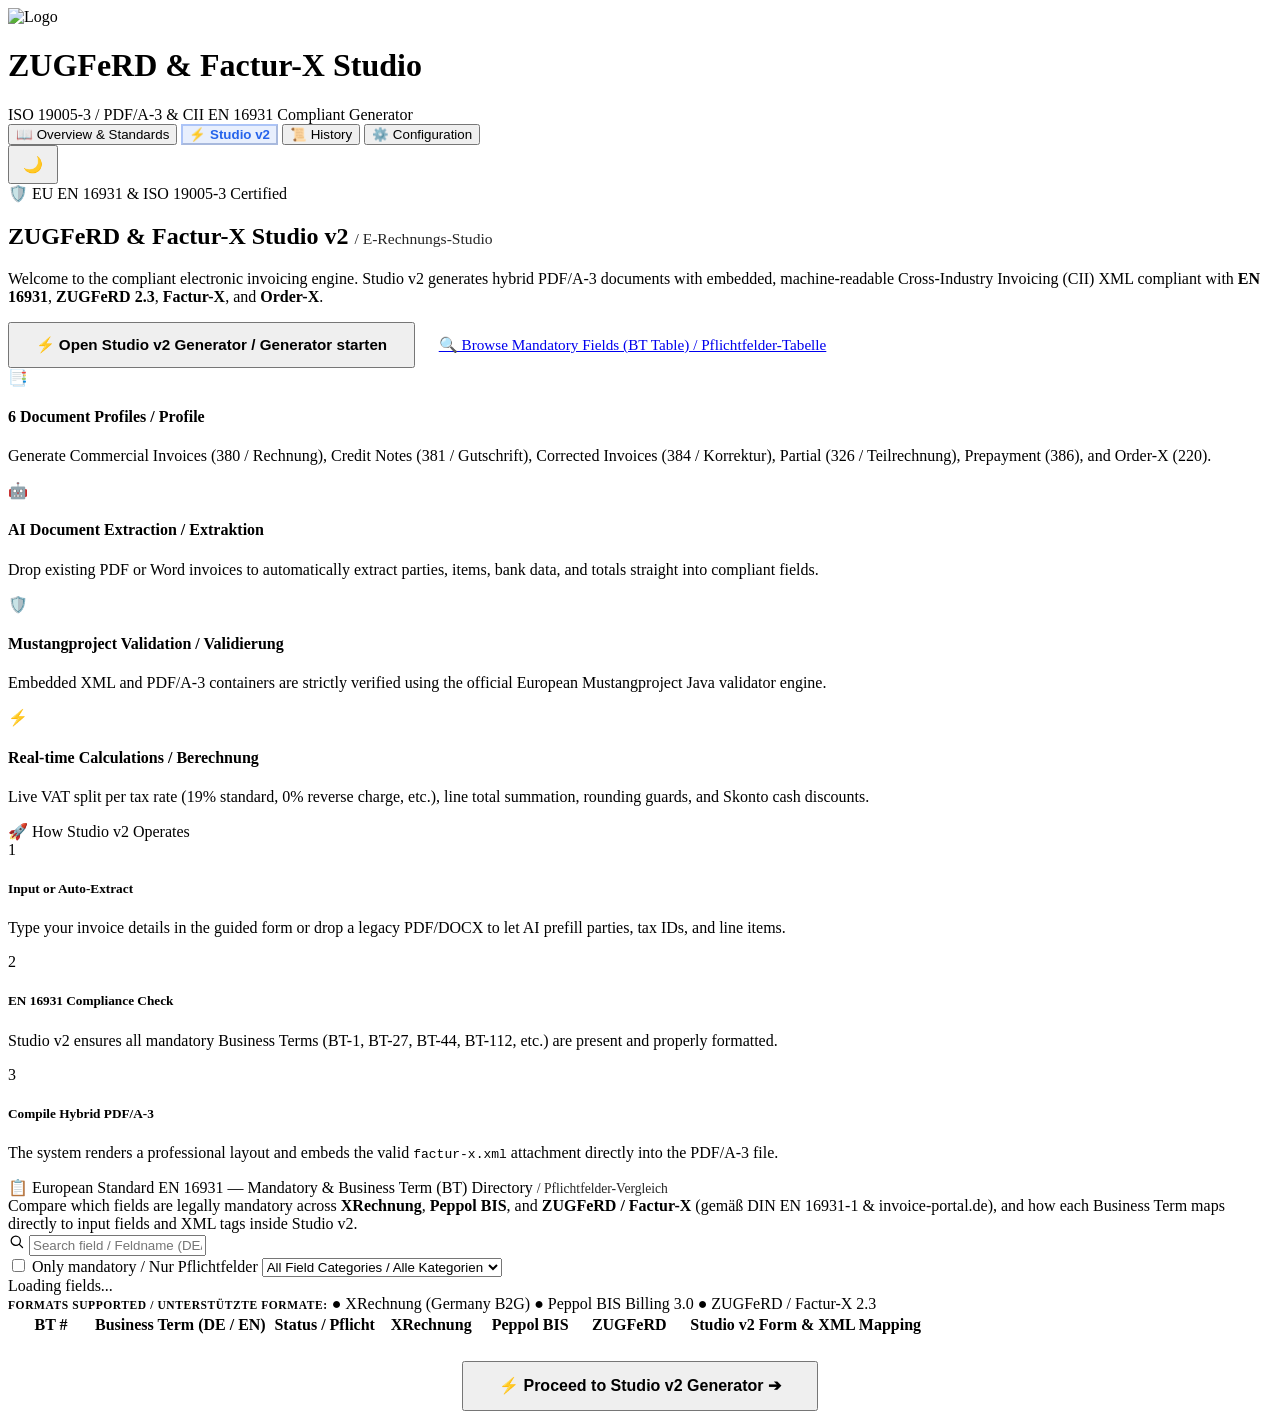
==== frontend/index.html @ 3363fbf8 "Commit Obširne spremembe" ====
<!DOCTYPE html>
<html lang="en">

<head>
  <meta charset="UTF-8">
  <meta name="viewport" content="width=device-width, initial-scale=1.0">
  <title>ZUGFeRD & Factur-X Studio | PDF/A-3 Generator</title>
  <link rel="preconnect" href="https://fonts.googleapis.com">
  <link rel="preconnect" href="https://fonts.gstatic.com" crossorigin>
  <link
    href="https://fonts.googleapis.com/css2?family=Fira+Code:wght@400;500&family=Inter:wght@400;500;600;700;800&display=swap"
    rel="stylesheet">
  <link rel="stylesheet" href="/static/index.css?v=9">
  <link rel="stylesheet" href="/static/v2.css?v=2">
  <link rel="stylesheet" href="/static/overview.css?v=1">
</head>

<body>

  <header>
    <div class="brand">
      <img src="/static/osmall.png" alt="Logo" class="brand-logo-img">
      <div class="brand-text">
        <h1>ZUGFeRD & Factur-X Studio</h1>
        <span>ISO 19005-3 / PDF/A-3 & CII EN 16931 Compliant Generator</span>
      </div>
    </div>
    <div class="header-actions">
      <!-- Scenario Navigation Buttons in Header (V2 & Overview) -->
      <nav class="scenario-nav">
        <button class="nav-tab-btn active" id="tab-overview" onclick="switchScenario('overview')">
          <span>📖 Overview & Standards</span>
        </button>
        <button class="nav-tab-btn" id="tab-v2" onclick="switchScenario('v2')" style="background: rgba(37,99,235,0.1); border-color: rgba(37,99,235,0.3); color: #2563eb; font-weight: 700;">
          <span>⚡ Studio v2</span>
        </button>
        <button class="nav-tab-btn" id="tab-history" onclick="switchScenario('history')">
          <span>📜 History</span>
        </button>
        <button class="nav-tab-btn" id="tab-config" onclick="switchScenario('config')">
          <span>⚙️ Configuration</span>
        </button>
      </nav>

      <button class="btn btn-secondary" id="themeToggleBtn" title="Switch Light / Dark Theme"
        style="padding: 0.5rem 0.8rem; font-size: 1rem;">
        <span id="themeIcon">🌙</span>
      </button>
    </div>
  </header>

  <div class="container">

    <!-- ================= SCENARIO OVERVIEW: SYSTEM ARCHITECTURE & EN 16931 STANDARDS VALIDATOR ================= -->
    <div id="scenario-overview-container">
      
      <!-- Hero Section -->
      <div class="ov-hero">
        <div class="ov-badge-pill">
          <span>🛡️ EU EN 16931 & ISO 19005-3 Certified</span>
        </div>
        <h2 class="ov-hero-title">ZUGFeRD & Factur-X Studio v2 <span style="font-size: 0.65em; opacity: 0.85; font-weight: normal;">/ E-Rechnungs-Studio</span></h2>
        <p class="ov-hero-desc">
          Welcome to the compliant electronic invoicing engine. Studio v2 generates hybrid PDF/A-3 documents with embedded, machine-readable Cross-Industry Invoicing (CII) XML compliant with <strong>EN 16931</strong>, <strong>ZUGFeRD 2.3</strong>, <strong>Factur-X</strong>, and <strong>Order-X</strong>.
        </p>
        <div class="ov-hero-actions">
          <button class="btn btn-primary" onclick="switchScenario('v2')" style="padding: 0.75rem 1.6rem; font-size: 0.95rem; font-weight: 700;">
            <span>⚡ Open Studio v2 Generator / Generator starten</span>
          </button>
          <a href="#en16931-validator-table" class="btn btn-secondary" style="padding: 0.75rem 1.25rem; font-size: 0.95rem;">
            <span>🔍 Browse Mandatory Fields (BT Table) / Pflichtfelder-Tabelle</span>
          </a>
        </div>
      </div>

      <!-- Feature Capabilities Grid -->
      <div class="ov-features-grid">
        <div class="ov-feature-card">
          <div class="ov-feat-icon">📑</div>
          <h4>6 Document Profiles / Profile</h4>
          <p>Generate Commercial Invoices (380 / Rechnung), Credit Notes (381 / Gutschrift), Corrected Invoices (384 / Korrektur), Partial (326 / Teilrechnung), Prepayment (386), and Order-X (220).</p>
        </div>
        <div class="ov-feature-card">
          <div class="ov-feat-icon">🤖</div>
          <h4>AI Document Extraction / Extraktion</h4>
          <p>Drop existing PDF or Word invoices to automatically extract parties, items, bank data, and totals straight into compliant fields.</p>
        </div>
        <div class="ov-feature-card">
          <div class="ov-feat-icon">🛡️</div>
          <h4>Mustangproject Validation / Validierung</h4>
          <p>Embedded XML and PDF/A-3 containers are strictly verified using the official European Mustangproject Java validator engine.</p>
        </div>
        <div class="ov-feature-card">
          <div class="ov-feat-icon">⚡</div>
          <h4>Real-time Calculations / Berechnung</h4>
          <p>Live VAT split per tax rate (19% standard, 0% reverse charge, etc.), line total summation, rounding guards, and Skonto cash discounts.</p>
        </div>
      </div>

      <!-- How it Works Flow -->
      <div class="ov-flow-card">
        <div class="ov-flow-title">
          <span>🚀 How Studio v2 Operates</span>
        </div>
        <div class="ov-steps-row">
          <div class="ov-step-item">
            <div class="ov-step-num">1</div>
            <div class="ov-step-content">
              <h5>Input or Auto-Extract</h5>
              <p>Type your invoice details in the guided form or drop a legacy PDF/DOCX to let AI prefill parties, tax IDs, and line items.</p>
            </div>
          </div>
          <div class="ov-step-item">
            <div class="ov-step-num">2</div>
            <div class="ov-step-content">
              <h5>EN 16931 Compliance Check</h5>
              <p>Studio v2 ensures all mandatory Business Terms (BT-1, BT-27, BT-44, BT-112, etc.) are present and properly formatted.</p>
            </div>
          </div>
          <div class="ov-step-item">
            <div class="ov-step-num">3</div>
            <div class="ov-step-content">
              <h5>Compile Hybrid PDF/A-3</h5>
              <p>The system renders a professional layout and embeds the valid <code>factur-x.xml</code> attachment directly into the PDF/A-3 file.</p>
            </div>
          </div>
        </div>
      </div>

      <!-- EN 16931 Mandatory & Business Term (BT) Validator Reference Section -->
      <div class="bt-portal-card" id="en16931-validator-table">
        <div class="bt-portal-header">
          <div class="bt-portal-title">
            <span>📋 European Standard EN 16931 — Mandatory &amp; Business Term (BT) Directory <span style="font-size: 0.85em; opacity: 0.85; font-weight: normal;">/ Pflichtfelder-Vergleich</span></span>
          </div>
          <div class="bt-portal-subtitle">
            Compare which fields are legally mandatory across <strong>XRechnung</strong>, <strong>Peppol BIS</strong>, and <strong>ZUGFeRD / Factur-X</strong> (gemäß DIN EN 16931-1 &amp; invoice-portal.de), and how each Business Term maps directly to input fields and XML tags inside Studio v2.
          </div>
        </div>

        <!-- Filter Controls (Matching invoice-portal.de) -->
        <div class="bt-controls-bar">
          <div class="bt-search-box">
            <svg width="17" height="17" viewBox="0 0 24 24" fill="none" stroke="currentColor" stroke-width="1.8" stroke-linecap="round" stroke-linejoin="round" aria-hidden="true">
              <circle cx="11" cy="11" r="6.5"></circle>
              <path d="m16 16 4.5 4.5"></path>
            </svg>
            <input type="text" id="btSearchInput" class="bt-search-input" placeholder="Search field / Feldname (DE/EN), BT-#, XML (z.B. BT-1, Rechnungsnummer, IBAN)..." autocomplete="off">
          </div>

          <div class="bt-filter-actions">
            <label class="bt-toggle-label">
              <input type="checkbox" id="btOnlyMandatory">
              <span>Only mandatory / Nur Pflichtfelder</span>
            </label>

            <select id="btGroupSelect" class="bt-group-select">
              <option value="ALL">All Field Categories / Alle Kategorien</option>
            </select>

            <div class="bt-counter-badge" id="btCounterBadge">Loading fields...</div>
          </div>
        </div>

        <!-- Formats Legend Bar -->
        <div class="bt-fmts-strip">
          <span style="font-weight: 700; text-transform: uppercase; letter-spacing: 0.05em; font-size: 0.72rem;">Formats Supported / Unterstützte Formate:</span>
          <span class="bt-fmt-badge xr">● XRechnung (Germany B2G)</span>
          <span class="bt-fmt-badge peppol">● Peppol BIS Billing 3.0</span>
          <span class="bt-fmt-badge zugferd">● ZUGFeRD / Factur-X 2.3</span>
        </div>

        <!-- Table View -->
        <div class="bt-table-wrapper">
          <table class="bt-table">
            <thead>
              <tr>
                <th style="width: 80px;">BT #</th>
                <th>Business Term (DE / EN)</th>
                <th style="width: 110px;">Status / Pflicht</th>
                <th style="width: 95px; text-align: center;">XRechnung</th>
                <th style="width: 95px; text-align: center;">Peppol BIS</th>
                <th style="width: 95px; text-align: center;">ZUGFeRD</th>
                <th style="width: 250px;">Studio v2 Form &amp; XML Mapping</th>
              </tr>
            </thead>
            <tbody id="btTableBody">
              <!-- Rendered dynamically by overview.js -->
            </tbody>
          </table>
        </div>
      </div>

      <div style="margin-top: 1.5rem; text-align: center;">
        <button class="btn btn-primary" onclick="switchScenario('v2')" style="padding: 0.85rem 2.2rem; font-size: 1rem; font-weight: 700;">
          <span>⚡ Proceed to Studio v2 Generator ➔</span>
        </button>
      </div>

    </div>

    <!-- ================= SCENARIO V2: GETZUGFERD GUIDED STUDIO ================= -->
    <div id="scenario-v2-container" style="display: none;">
      <div class="v2-container">
        <!-- Title & Subtitle -->
        <div class="v2-header">
          <h2>Create ZUGFeRD, Credit Notes & Order-X</h2>
          <p>Guided, compliant e-document creator adhering to EN 16931, ZUGFeRD / Factur-X 2.x and Order-X specifications with live calculations and PDF/A-3 compilation.</p>
        </div>

        <!-- Target Electronic Invoice Format Selector (Select What You Are Creating First) -->
        <div class="v2-card" style="border: 2px solid rgba(37,99,235,0.4); background: linear-gradient(135deg, rgba(37,99,235,0.05) 0%, rgba(139,92,246,0.03) 100%); margin-bottom: 1.25rem;">
          <div style="display: flex; justify-content: space-between; align-items: center; flex-wrap: wrap; gap: 1rem;">
            <div>
              <div style="display: flex; align-items: center; gap: 0.5rem;">
                <span style="font-size: 1.25rem;">🎯</span>
                <strong style="font-size: 1rem; color: var(--text-main);">1. Select Target E-Invoice Format</strong>
                <span class="tag" style="background: rgba(37,99,235,0.15); color: #3b82f6; font-size: 0.72rem; font-weight: 700;">REQUIRED FIRST STEP</span>
              </div>
              <div style="font-size: 0.78rem; color: var(--text-muted); margin-top: 3px;">
                Mandatory fields and red asterisks (<span style="color:#ef4444; font-weight:800;">*</span>) adjust immediately to match the legal standard of your selected format.
              </div>
            </div>

            <div class="v2-format-tabs" style="display: flex; align-items: center; gap: 0.4rem; background: var(--bg-input); padding: 4px; border-radius: 10px; border: 1px solid var(--bg-card-border); flex-wrap: wrap;">
              <label class="v2-format-option" style="cursor: pointer; margin: 0;">
                <input type="radio" name="v2TargetFormat" value="zugferd" checked onchange="handleV2FormatChange(this.value)" style="display: none;">
                <span class="v2-format-btn active" id="v2FmtBtn-zugferd" style="display: flex; align-items: center; gap: 6px; padding: 0.45rem 0.85rem; border-radius: 8px; font-size: 0.82rem; font-weight: 700; transition: all 0.2s;">
                  <span>🟣 ZUGFeRD / Factur-X 2.3</span>
                </span>
              </label>

              <label class="v2-format-option" style="cursor: pointer; margin: 0;">
                <input type="radio" name="v2TargetFormat" value="xrechnung" onchange="handleV2FormatChange(this.value)" style="display: none;">
                <span class="v2-format-btn" id="v2FmtBtn-xrechnung" style="display: flex; align-items: center; gap: 6px; padding: 0.45rem 0.85rem; border-radius: 8px; font-size: 0.82rem; font-weight: 700; transition: all 0.2s;">
                  <span>🟢 XRechnung (CII)</span>
                </span>
              </label>

              <label class="v2-format-option" style="cursor: pointer; margin: 0;">
                <input type="radio" name="v2TargetFormat" value="peppol" onchange="handleV2FormatChange(this.value)" style="display: none;">
                <span class="v2-format-btn" id="v2FmtBtn-peppol" style="display: flex; align-items: center; gap: 6px; padding: 0.45rem 0.85rem; border-radius: 8px; font-size: 0.82rem; font-weight: 700; transition: all 0.2s;">
                  <span>🔵 Peppol BIS 3.0 (UBL)</span>
                </span>
              </label>

              <label class="v2-format-option" style="cursor: pointer; margin: 0;">
                <input type="radio" name="v2TargetFormat" value="eslog" onchange="handleV2FormatChange(this.value)" style="display: none;">
                <span class="v2-format-btn" id="v2FmtBtn-eslog" style="display: flex; align-items: center; gap: 6px; padding: 0.45rem 0.85rem; border-radius: 8px; font-size: 0.82rem; font-weight: 700; transition: all 0.2s;">
                  <span>🇸🇮 e-SLOG 2.0 (CII)</span>
                </span>
              </label>

              <label class="v2-format-option" style="cursor: pointer; margin: 0;">
                <input type="radio" name="v2TargetFormat" value="ubl" onchange="handleV2FormatChange(this.value)" style="display: none;">
                <span class="v2-format-btn" id="v2FmtBtn-ubl" style="display: flex; align-items: center; gap: 6px; padding: 0.45rem 0.85rem; border-radius: 8px; font-size: 0.82rem; font-weight: 700; transition: all 0.2s;">
                  <span>🟠 UBL 2.1 (EN 16931)</span>
                </span>
              </label>
            </div>
          </div>
        </div>

        <!-- AI Auto-Fill Dropzone Banner -->
        <label class="v2-prefill-banner" id="v2PrefillBanner" for="v2PrefillFileInput" style="cursor: pointer;">
          <div class="v2-prefill-icon">⚡</div>
          <div class="v2-prefill-text">
            <div class="v2-prefill-title" id="v2PrefillTitle">Have an existing invoice or XML document?</div>
            <div class="v2-prefill-desc" id="v2PrefillDesc">Click or drag & drop a PDF, Word (DOCX), or e-SLOG / UBL (.XML) file here to prefill the form automatically.</div>
          </div>
          <div class="v2-prefill-badge">
            <span>✨ Auto-Fill</span>
          </div>
        </label>
        <input type="file" id="v2PrefillFileInput" accept=".pdf,.docx,.xml" style="display: none;" onchange="onV2FileInputChanged(this)">

        <!-- Validation Alert Banner -->
        <div class="v2-alert-banner" id="v2AlertBanner" style="display: none;">
          <div style="font-size: 1.25rem;">⚠️</div>
          <div id="v2AlertMessage" style="flex: 1; font-size: 0.82rem; line-height: 1.4;"></div>
        </div>

        <!-- 1. Document Details Card -->
        <div class="v2-card">
          <div class="v2-card-header">
            <div class="v2-card-title">
              <span>📄 Document Details <span style="font-size: 0.8em; opacity: 0.8; font-weight: normal;">/ Dokumentangaben</span></span>
              <span class="tag" id="v2DocTypeLabel" style="font-size: 0.72rem; text-transform: uppercase;">Commercial Invoice</span>
            </div>
            <div style="display: flex; align-items: center; gap: 0.5rem;">
              <button type="button" class="btn btn-secondary" style="padding: 0.28rem 0.65rem; font-size: 0.76rem; border-color: rgba(37,99,235,0.3);" onclick="toggleV2XmlPreview()">
                <span>🔍 Live XML</span>
              </button>
              <select id="v2LayoutSelect" class="v2-select" style="padding: 0.3rem 0.6rem; font-size: 0.78rem; width: auto;" title="Visual PDF invoice template">
                <option value="original" selected>Layout: Original Format</option>
                <option value="layout1">Layout 1: Modern Studio</option>
                <option value="layout2">Layout 2: Odelo Corporate</option>
                <option value="layout3">Layout 3: Most complete format</option>
              </select>
              <select id="v2LangSelect" class="v2-select" style="padding: 0.3rem 0.6rem; font-size: 0.78rem; width: auto;" title="Invoice language for Layout 3">
                <option value="multi" selected>🌐 Multilingual (SL/EN/DE)</option>
                <option value="sl">🇸🇮 Slovenian (SL)</option>
                <option value="en">🇬🇧 English (EN)</option>
                <option value="de">🇩🇪 German (DE)</option>
              </select>
              <label for="v2ShowBtTags" style="display: inline-flex; align-items: center; gap: 0.35rem; font-size: 0.76rem; font-weight: 600; cursor: pointer; padding: 0.28rem 0.55rem; background: var(--bg-input); border: 1px solid var(--bg-card-border); border-radius: 6px; user-select: none; white-space: nowrap; color: var(--text-main);" title="Show or hide BT-X / BG-X semantic badge tags in generated PDF for visual mapping inspection">
                <input type="checkbox" id="v2ShowBtTags" style="cursor: pointer; accent-color: var(--accent-primary);">
                <span>🏷️ BT-X in PDF</span>
              </label>
            </div>
          </div>

          <div class="v2-grid-4">
            <div class="v2-field">
              <label class="v2-label">Document Type / Rechnungsart</label>
              <select id="v2DocTypeSelect" class="v2-select" onchange="handleV2DocTypeChange(this.value)">
                <option value="380" selected>Commercial Invoice (380 / Rechnung)</option>
                <option value="381">Credit Note (381 / Gutschrift)</option>
                <option value="384">Corrected Invoice (384 / Rechnungskorrektur)</option>
                <option value="389">Prepayment Invoice (389 / Anzahlungsrechnung)</option>
                <option value="326">Partial Invoice (326 / Teilrechnung)</option>
                <option value="orderx">Order-X Purchase Order (220 / Bestellung)</option>
              </select>
            </div>
            <div class="v2-field">
              <label class="v2-label">Document Number / Rechnungsnummer</label>
              <input type="text" id="v2InvNumber" class="v2-input" placeholder="e.g. INV-2026-001">
            </div>
            <div class="v2-field">
              <label class="v2-label">Issue Date / Rechnungsdatum</label>
              <input type="date" id="v2IssueDate" class="v2-input">
            </div>
            <div class="v2-field">
              <label class="v2-label">Currency / Währung</label>
              <select id="v2Currency" class="v2-select">
                <option value="EUR" selected>EUR (€)</option>
                <option value="USD">USD ($)</option>
                <option value="CHF">CHF (Fr.)</option>
                <option value="GBP">GBP (£)</option>
              </select>
            </div>
          </div>

          <div class="v2-grid-3" style="margin-top: 1rem;">
            <div class="v2-field">
              <label class="v2-label">Payment Due Date / Fälligkeitsdatum <span class="v2-bt-badge" data-bt="BT-9">BT-9</span></label>
              <input type="date" id="v2DueDate" class="v2-input">
            </div>
            <div class="v2-field">
              <label class="v2-label">Payment Method / Zahlungsart <span class="v2-bt-badge" data-bt="BT-81">BT-81</span></label>
              <select id="v2PayMethod" class="v2-select">
                <option value="58" selected>SEPA Credit Transfer (58 / Überweisung)</option>
                <option value="30">Credit Transfer (30 / Banküberweisung)</option>
                <option value="48">Bank Card (48 / Kartenzahlung)</option>
                <option value="10">Cash (10 / Barzahlung)</option>
              </select>
            </div>
            <div class="v2-field">
              <label class="v2-label">
                <span>Remittance Ref / Sklic / Verwendungszweck <span class="v2-bt-badge" data-bt="BT-83">BT-83</span></span>
              </label>
              <input type="text" id="v2PayReference" class="v2-input" placeholder="e.g. RF18539007547034 or SI00 2026-001">
            </div>
          </div>

          <!-- Multiple Bank Accounts (BG-17) & BIC -->
          <div style="margin-top: 1rem; background: var(--bg-input); padding: 0.75rem; border-radius: 6px; border: 1px dashed var(--bg-card-border);">
            <div style="display: flex; justify-content: space-between; align-items: center; margin-bottom: 0.5rem; flex-wrap: wrap; gap: 0.5rem;">
              <label class="v2-label" style="margin: 0; font-weight: 600;">
                🏦 Payment Accounts (BG-17) / Bankverbindungen (<span style="font-size: 0.75rem;">BT-84 IBAN, BT-85 Bank, BT-86 BIC</span>)
              </label>
              <div style="display: flex; align-items: center; gap: 0.5rem;">
                <select id="v2BankPresetSelect" class="v2-select" style="padding: 0.2rem 0.5rem; font-size: 0.74rem; max-width: 260px;" onchange="insertV2BankPreset(this.value)">
                  <option value="">-- Insert Configured Bank --</option>
                </select>
                <button type="button" class="btn btn-secondary" onclick="addV2BankAccount()" style="padding: 0.2rem 0.55rem; font-size: 0.74rem;">
                  + Add Bank Account
                </button>
              </div>
            </div>
            <div id="v2BankAccountsContainer" style="display: flex; flex-direction: column; gap: 0.5rem;">
              <!-- Dynamically rendered bank account rows -->
            </div>
          </div>

          <!-- Factoring / Third-Party Payee Toggle (BG-10) -->
          <div style="margin-top: 0.75rem;">
            <button type="button" class="v2-accordion-btn" onclick="toggleV2Section('v2FactoringSection', 'v2FactoringChev')">
              <span id="v2FactoringChev">▼</span>
              <span>🏢 Payee differs from Seller / Factoring (BG-10 / Dritter Zahlungsempfänger)</span>
            </button>
            <div id="v2FactoringSection" style="display: none; margin-top: 0.75rem; background: rgba(59, 130, 246, 0.03); border: 1px solid rgba(59, 130, 246, 0.2); border-radius: 6px; padding: 0.75rem;">
              <div class="v2-grid-3">
                <div class="v2-field">
                  <label class="v2-label">Payee Name (BT-59) / Name des Factoring-Empfängers</label>
                  <input type="text" id="v2FactoringName" class="v2-input" placeholder="e.g. Eurofactor AG / NL Factoring BV">
                </div>
                <div class="v2-field">
                  <label class="v2-label">Payee ID (BT-60) / Empfänger-Kennung</label>
                  <input type="text" id="v2FactoringId" class="v2-input" placeholder="e.g. FACTOR-77219">
                </div>
                <div class="v2-field">
                  <label class="v2-label">Payee VAT ID (BT-61) / USt-IdNr.</label>
                  <input type="text" id="v2FactoringVat" class="v2-input" placeholder="e.g. DE129273941">
                </div>
              </div>
            </div>
          </div>

          <!-- Advanced Collapsible Section (PO, Sales Order, Contract, Cost Center, Invoicing Period, Prepaid, Payment Terms) -->
          <div style="margin-top: 1rem; border-top: 1px dashed var(--bg-card-border); padding-top: 0.75rem;">
            <button type="button" class="v2-accordion-btn" onclick="toggleV2Section('v2AdvancedDocSection', 'v2AdvChevron')">
              <span id="v2AdvChevron">▼</span>
              <span>Advanced Document Details (Orders, Contract, Cost Center, Billing Period) / Zusätzliche Referenzen</span>
            </button>
            <div id="v2AdvancedDocSection" style="display: none; margin-top: 0.75rem;">
              <div class="v2-grid-4">
                <div class="v2-field">
                  <label class="v2-label">Purchase Order (PO / BT-13)</label>
                  <input type="text" id="v2PurchaseOrder" class="v2-input" placeholder="e.g. 11462833">
                </div>
                <div class="v2-field">
                  <label class="v2-label">Sales Order Ref (BT-14 / Intern)</label>
                  <input type="text" id="v2SalesOrder" class="v2-input" placeholder="e.g. SO-2026-9041">
                </div>
                <div class="v2-field">
                  <label class="v2-label">Contract / Agreement (BT-12)</label>
                  <input type="text" id="v2ContractRef" class="v2-input" placeholder="e.g. F465RG1">
                </div>
                <div class="v2-field">
                  <label class="v2-label">Buyer Reference / Leitweg-ID (BT-10)</label>
                  <input type="text" id="v2BuyerRef" class="v2-input" placeholder="e.g. EP53 or 04011000-12345-67">
                </div>
              </div>
              <div class="v2-grid-4" style="margin-top: 0.75rem;">
                <div class="v2-field">
                  <label class="v2-label">Cost Center / Buyer Acct (BT-19)</label>
                  <input type="text" id="v2CostCenter" class="v2-input" placeholder="e.g. CC-PROD-401">
                </div>
                <div class="v2-field">
                  <label class="v2-label">Billing Period Start (BT-73)</label>
                  <input type="date" id="v2ServiceStart" class="v2-input">
                </div>
                <div class="v2-field">
                  <label class="v2-label">Billing Period End (BT-74)</label>
                  <input type="date" id="v2ServiceEnd" class="v2-input">
                </div>
                <div class="v2-field">
                  <label class="v2-label">Already Paid / Gezahlt (BT-113 €)</label>
                  <input type="number" step="0.01" id="v2PrepaidAmount" class="v2-input" placeholder="0.00" oninput="recalcV2Totals()">
                </div>
              </div>
              <div class="v2-field" style="margin-top: 0.75rem;">
                <label class="v2-label">Payment Terms Note / Zahlungsbedingungen (BT-20)</label>
                <input type="text" id="v2PayTerms" class="v2-input" placeholder="e.g. Payable within 30 days without deductions / Zahlbar innerhalb 30 Tagen">
              </div>

              <!-- Document Notes (BT-22: IncludedNote) Dynamic Section -->
              <div style="margin-top: 1rem; border-top: 1px dashed var(--bg-card-border); padding-top: 0.75rem;">
                <div style="display: flex; justify-content: space-between; align-items: center; margin-bottom: 0.5rem;">
                  <div>
                    <label class="v2-label" style="margin-bottom: 0.15rem; font-weight: 600;">
                      📝 Invoice Notes &amp; Legal Notices / Rechnungshinweise (<span style="font-family: monospace; font-size: 0.76rem;">&lt;ram:IncludedNote&gt;</span> / BT-22)
                    </label>
                    <div style="font-size: 0.73rem; color: var(--text-muted);">
                      Each line generates a distinct legal note in Factur-X/ZUGFeRD XML (e.g. performance notice, delivery terms, or tax notes).
                    </div>
                  </div>
                  <button type="button" class="btn btn-secondary" onclick="addV2InvoiceNote()" style="padding: 0.25rem 0.65rem; font-size: 0.75rem; white-space: nowrap;">
                    <span>+ Add Note</span>
                  </button>
                </div>
                <div id="v2NotesContainer" style="display: flex; flex-direction: column; gap: 0.5rem;">
                  <!-- Dynamically rendered note rows -->
                </div>
              </div>
            </div>
          </div>
        </div>

        <!-- Preceding Document Reference Card (Visible for Credit Note 381 & Corrected 384) -->
        <div class="v2-card" id="v2CreditNoteCard" style="display: none; border-color: rgba(239, 68, 68, 0.4); background: rgba(239, 68, 68, 0.02);">
          <div class="v2-card-header">
            <div class="v2-card-title">
              <span style="color: #ef4444;">↩️ Preceding Invoice Reference / Vorherige Rechnung</span>
              <span class="tag" style="background: rgba(239, 68, 68, 0.15); color: #ef4444;">Required for Credit Notes</span>
            </div>
          </div>
          <div class="v2-grid-4">
            <div class="v2-field">
              <label class="v2-label">Preceding Invoice Number / Rechnungsnummer (BT-25) <span class="v2-req-star">*</span></label>
              <input type="text" id="v2PrecedingInvNumber" class="v2-input" placeholder="e.g. INV-2025-089">
            </div>
            <div class="v2-field">
              <label class="v2-label">Preceding Invoice Date / Rechnungsdatum</label>
              <input type="date" id="v2PrecedingInvDate" class="v2-input">
            </div>
            <div class="v2-field">
              <label class="v2-label">Service Period Start / Leistungszeitraum Beginn</label>
              <input type="date" id="v2ServiceStart" class="v2-input">
            </div>
            <div class="v2-field">
              <label class="v2-label">Service Period End / Leistungszeitraum Ende</label>
              <input type="date" id="v2ServiceEnd" class="v2-input">
            </div>
          </div>
          <div style="font-size: 0.75rem; color: var(--text-muted); margin-top: 0.5rem;">
            The original commercial invoice identifier this credit note or correction rectifies.
          </div>
        </div>

        <!-- 2. Seller and Buyer Side-by-Side Cards -->
        <div class="v2-grid-2">
          <!-- Seller Card -->
          <div class="v2-card" style="margin-bottom: 0;">
            <div class="v2-card-header">
              <div class="v2-card-title">
                <span>🏢 Seller (From) / Verkäufer</span>
              </div>
              <div style="display: flex; align-items: center; gap: 0.5rem;">
                <button type="button" class="btn btn-secondary" style="padding: 0.25rem 0.6rem; font-size: 0.74rem;" onclick="saveV2Party('seller')" title="Save this seller to configuration for future reuse">💾 Save / Speichern</button>
                <button type="button" class="v2-label-link" onclick="populateV2SellerDefaults(true)">Reset to Config</button>
              </div>
            </div>
            <!-- Saved Sellers Dropdown -->
            <div style="margin-bottom: 0.75rem; background: var(--bg-input); padding: 0.45rem 0.65rem; border-radius: 6px; border: 1px dashed var(--bg-card-border); display: flex; align-items: center; justify-content: space-between; gap: 0.5rem;">
              <span style="font-size: 0.74rem; color: var(--text-muted); white-space: nowrap;">📁 Saved Sellers / Gespeicherte Verkäufer:</span>
              <select id="v2SavedSellerSelect" class="v2-select" style="padding: 0.25rem 0.5rem; font-size: 0.75rem; width: 100%;" onchange="selectV2SavedParty('seller', this.value)">
                <option value="">-- Select saved company / Firma wählen --</option>
              </select>
            </div>
            <div style="display: flex; flex-direction: column; gap: 0.75rem;">
              <div class="v2-field">
                <label class="v2-label">Company Name / Firmenname</label>
                <input type="text" id="v2SellerName" class="v2-input" placeholder="e.g. Acme Solutions Ltd">
              </div>
              <div class="v2-grid-2">
                <div class="v2-field">
                  <label class="v2-label">VAT ID / USt-IdNr.</label>
                  <input type="text" id="v2SellerVat" class="v2-input" placeholder="e.g. DE123456789">
                </div>
                <div class="v2-field">
                  <label class="v2-label">Local Tax Number / Steuernummer (FC)</label>
                  <input type="text" id="v2SellerTaxNumber" class="v2-input" placeholder="e.g. 99022/20844">
                </div>
              </div>
              <div class="v2-field">
                <label class="v2-label">Street Address / Straße &amp; Hausnr.</label>
                <input type="text" id="v2SellerStreet" class="v2-input" placeholder="e.g. Bahnhofstrasse 10">
              </div>
              <div class="v2-grid-3">
                <div class="v2-field">
                  <label class="v2-label">Postcode / PLZ</label>
                  <input type="text" id="v2SellerPostcode" class="v2-input" placeholder="e.g. 70329">
                </div>
                <div class="v2-field">
                  <label class="v2-label">City / Ort</label>
                  <input type="text" id="v2SellerCity" class="v2-input" placeholder="e.g. Stuttgart">
                </div>
                <div class="v2-field">
                  <label class="v2-label">Country / Land</label>
                  <select id="v2SellerCountry" class="v2-select">
                    <option value="DE" selected>Germany (DE)</option>
                    <option value="AT">Austria (AT)</option>
                    <option value="CH">Switzerland (CH)</option>
                    <option value="SI">Slovenia (SI)</option>
                    <option value="FR">France (FR)</option>
                    <option value="IT">Italy (IT)</option>
                    <option value="US">United States (US)</option>
                  </select>
                </div>
              </div>
              <!-- Seller Legal Disclosures & Peppol Address (BT-30, BT-33, BT-34) -->
              <button type="button" class="v2-accordion-btn" onclick="toggleV2Section('v2SellerLegalSec', 'v2SellerLegalChev')">
                <span id="v2SellerLegalChev">▼</span>
                <span>Legal Disclosures &amp; Peppol Routing (BT-30, BT-33, BT-34) / Register &amp; Geschäftsführer</span>
              </button>
              <div id="v2SellerLegalSec" style="display: none; background: rgba(0,0,0,0.02); padding: 0.6rem; border-radius: 6px; border: 1px dashed var(--bg-card-border);">
                <div class="v2-grid-2">
                  <div class="v2-field">
                    <label class="v2-label">Commercial Register No. / Handelsregister (BT-30)</label>
                    <input type="text" id="v2SellerRegId" class="v2-input" placeholder="e.g. HRB 736903 Stuttgart">
                  </div>
                  <div class="v2-field">
                    <label class="v2-label">Peppol Endpoint ID / EAS (BT-34)</label>
                    <div style="display: flex; gap: 0.4rem;">
                      <select id="v2SellerEndpointScheme" class="v2-select" style="width: 5.5rem;">
                        <option value="0088">0088 (GLN)</option>
                        <option value="9930" selected>9930 (DE VAT)</option>
                        <option value="9948">9948 (SI VAT)</option>
                        <option value="0208">0208 (BE CBE)</option>
                        <option value="0009">0009 (FR SIRET)</option>
                      </select>
                      <input type="text" id="v2SellerEndpointId" class="v2-input" style="flex: 1;" placeholder="e.g. DE123456789 or 4012345000009">
                    </div>
                  </div>
                </div>
                <div class="v2-field" style="margin-top: 0.5rem;">
                  <label class="v2-label">Additional Legal Info / Geschäftsführer / Court (§ 35a GmbHG / BT-33)</label>
                  <input type="text" id="v2SellerLegalInfo" class="v2-input" placeholder="e.g. Amtsgericht Stuttgart, Geschäftsführer: Dr. Max Mustermann, Erika Musterfrau">
                </div>
              </div>

              <!-- Contact details toggle -->
              <button type="button" class="v2-accordion-btn" onclick="toggleV2Section('v2SellerContactSec', 'v2SellerContactChev')">
                <span id="v2SellerContactChev">▼</span>
                <span>Contact Details (Person, Phone, Email) / Kontaktdaten</span>
              </button>
              <div id="v2SellerContactSec" style="display: none;">
                <div class="v2-grid-3">
                  <div class="v2-field">
                    <label class="v2-label">Contact Person / Ansprechpartner</label>
                    <input type="text" id="v2SellerContactName" class="v2-input" placeholder="e.g. John Doe">
                  </div>
                  <div class="v2-field">
                    <label class="v2-label">Phone / Telefon</label>
                    <input type="text" id="v2SellerPhone" class="v2-input" placeholder="+49 (0)711 18563144">
                  </div>
                  <div class="v2-field">
                    <label class="v2-label">Email / E-Mail</label>
                    <input type="email" id="v2SellerEmail" class="v2-input" placeholder="invoices@acme-solutions.com">
                  </div>
                </div>
              </div>
            </div>
          </div>

          <!-- Buyer Card -->
          <div class="v2-card" style="margin-bottom: 0;">
            <div class="v2-card-header">
              <div class="v2-card-title">
                <span>👤 Buyer (To) / Erwerber (Käufer)</span>
              </div>
              <div style="display: flex; align-items: center; gap: 0.5rem;">
                <button type="button" class="btn btn-secondary" style="padding: 0.25rem 0.6rem; font-size: 0.74rem;" onclick="saveV2Party('buyer')" title="Save this buyer to configuration for future reuse">💾 Save / Speichern</button>
              </div>
            </div>
            <!-- Saved Buyers Dropdown -->
            <div style="margin-bottom: 0.75rem; background: var(--bg-input); padding: 0.45rem 0.65rem; border-radius: 6px; border: 1px dashed var(--bg-card-border); display: flex; align-items: center; justify-content: space-between; gap: 0.5rem;">
              <span style="font-size: 0.74rem; color: var(--text-muted); white-space: nowrap;">📁 Saved Buyers / Gespeicherte Kunden:</span>
              <select id="v2SavedBuyerSelect" class="v2-select" style="padding: 0.25rem 0.5rem; font-size: 0.75rem; width: 100%;" onchange="selectV2SavedParty('buyer', this.value)">
                <option value="">-- Select saved customer / Kunde wählen --</option>
              </select>
            </div>
            <div style="display: flex; flex-direction: column; gap: 0.75rem;">
              <div class="v2-field">
                <label class="v2-label">Company / Client Name (Firmenname)</label>
                <input type="text" id="v2BuyerName" class="v2-input" placeholder="e.g. Client Corp Inc">
              </div>
              <div class="v2-field">
                <label class="v2-label">VAT ID / USt-IdNr.</label>
                <input type="text" id="v2BuyerVat" class="v2-input" placeholder="e.g. SI52093808 or DE987654321">
              </div>
              <div class="v2-field">
                <label class="v2-label">Street Address / Straße &amp; Hausnr.</label>
                <input type="text" id="v2BuyerStreet" class="v2-input" placeholder="e.g. Market Street 42">
              </div>
              <div class="v2-grid-3">
                <div class="v2-field">
                  <label class="v2-label">Postcode / PLZ</label>
                  <input type="text" id="v2BuyerPostcode" class="v2-input" placeholder="e.g. 80331">
                </div>
                <div class="v2-field">
                  <label class="v2-label">City / Ort</label>
                  <input type="text" id="v2BuyerCity" class="v2-input" placeholder="e.g. Munich">
                </div>
                <div class="v2-field">
                  <label class="v2-label">Country / Land</label>
                  <select id="v2BuyerCountry" class="v2-select">
                    <option value="DE" selected>Germany (DE)</option>
                    <option value="AT">Austria (AT)</option>
                    <option value="CH">Switzerland (CH)</option>
                    <option value="SI">Slovenia (SI)</option>
                    <option value="FR">France (FR)</option>
                    <option value="IT">Italy (IT)</option>
                    <option value="US">United States (US)</option>
                  </select>
                </div>
              </div>

              <!-- Buyer Peppol Routing (BT-49) -->
              <button type="button" class="v2-accordion-btn" onclick="toggleV2Section('v2BuyerEndpointSec', 'v2BuyerEndpointChev')">
                <span id="v2BuyerEndpointChev">▼</span>
                <span>Peppol Electronic Address (BT-49 / EAS)</span>
              </button>
              <div id="v2BuyerEndpointSec" style="display: none; background: rgba(0,0,0,0.02); padding: 0.6rem; border-radius: 6px; border: 1px dashed var(--bg-card-border);">
                <div class="v2-field">
                  <label class="v2-label">Buyer Peppol Endpoint ID / Scheme (BT-49)</label>
                  <div style="display: flex; gap: 0.4rem;">
                    <select id="v2BuyerEndpointScheme" class="v2-select" style="width: 5.5rem;">
                      <option value="0088">0088 (GLN)</option>
                      <option value="9930" selected>9930 (DE VAT)</option>
                      <option value="9948">9948 (SI VAT)</option>
                      <option value="0208">0208 (BE CBE)</option>
                      <option value="0009">0009 (FR SIRET)</option>
                    </select>
                    <input type="text" id="v2BuyerEndpointId" class="v2-input" style="flex: 1;" placeholder="e.g. DE987654321 or 4012345000009">
                  </div>
                </div>
              </div>
              <!-- Buyer contact details toggle (BT-56, BT-57, BT-58) -->
              <button type="button" class="v2-accordion-btn" onclick="toggleV2Section('v2BuyerContactSec', 'v2BuyerContactChev')">
                <span id="v2BuyerContactChev">▼</span>
                <span>Contact Details (Person, Phone, Email) / Kontaktdaten</span>
              </button>
              <div id="v2BuyerContactSec" style="display: none;">
                <div class="v2-grid-3">
                  <div class="v2-field">
                    <label class="v2-label">Contact Person / Ansprechpartner</label>
                    <input type="text" id="v2BuyerContactName" class="v2-input" placeholder="e.g. Jane Smith">
                  </div>
                  <div class="v2-field">
                    <label class="v2-label">Phone / Telefon</label>
                    <input type="text" id="v2BuyerPhone" class="v2-input" placeholder="+49 (0)89 12345678">
                  </div>
                  <div class="v2-field">
                    <label class="v2-label">Email / E-Mail</label>
                    <input type="email" id="v2BuyerEmail" class="v2-input" placeholder="accounting@client-corp.com">
                  </div>
                </div>
              </div>
            </div>
          </div>
        </div>

        <!-- 3. Delivery Details Card (Collapsible) -->
        <div class="v2-card" style="margin-top: 1.5rem;">
          <button type="button" class="v2-accordion-btn" onclick="toggleV2Section('v2DeliverySection', 'v2DelivChev')" style="width: 100%; justify-content: space-between;">
            <span class="v2-card-title">
              <span>🚚 Delivery &amp; Shipping Information / Lieferangaben</span>
              <span style="font-size: 0.72rem; color: var(--text-muted); font-weight: normal;">(optional)</span>
            </span>
            <span id="v2DelivChev">▼</span>
          </button>
          <div id="v2DeliverySection" style="display: none; margin-top: 1rem;">
            <div class="v2-grid-4">
              <div class="v2-field">
                <label class="v2-label">Ship-to Party / Name des Empfängers</label>
                <input type="text" id="v2DelivName" class="v2-input" placeholder="e.g. Mercedes-Benz AG Werk Sindelfingen">
              </div>
              <div class="v2-field">
                <label class="v2-label">Ship-to Location ID / Abladestelle (GLN / BT-71)</label>
                <div style="display: flex; gap: 0.4rem;">
                  <select id="v2DelivLocationScheme" class="v2-select" style="width: 5.5rem;">
                    <option value="0088" selected>0088 (GLN)</option>
                    <option value="0160">0160 (GTIN)</option>
                    <option value="ZZZ">ZZZ (Mutually defined)</option>
                  </select>
                  <input type="text" id="v2DelivLocationId" class="v2-input" style="flex: 1;" placeholder="e.g. 4012345000009 or Tor 3">
                </div>
              </div>
              <div class="v2-field">
                <label class="v2-label">Actual Delivery Date / Lieferdatum (BT-72)</label>
                <input type="date" id="v2DelivDate" class="v2-input">
              </div>
              <div class="v2-field">
                <label class="v2-label">Despatch Advice Ref / Lieferschein-Nr. (BT-16)</label>
                <input type="text" id="v2DelivDespatchRef" class="v2-input" placeholder="e.g. LS-2026-9042">
              </div>
            </div>
            <div class="v2-grid-4" style="margin-top: 0.75rem;">
              <div class="v2-field">
                <label class="v2-label">Ship-to Street / Straße des Lieferorts</label>
                <input type="text" id="v2DelivStreet" class="v2-input" placeholder="e.g. Bela-Barenyi-Strasse">
              </div>
              <div class="v2-field">
                <label class="v2-label">Postcode / PLZ</label>
                <input type="text" id="v2DelivPostcode" class="v2-input" placeholder="e.g. 71063">
              </div>
              <div class="v2-field">
                <label class="v2-label">City / Ort</label>
                <input type="text" id="v2DelivCity" class="v2-input" placeholder="e.g. Sindelfingen">
              </div>
              <div class="v2-field">
                <label class="v2-label">Country / Land</label>
                <select id="v2DelivCountry" class="v2-select">
                  <option value="DE" selected>Germany (DE)</option>
                  <option value="AT">Austria (AT)</option>
                  <option value="CH">Switzerland (CH)</option>
                  <option value="SI">Slovenia (SI)</option>
                  <option value="FR">France (FR)</option>
                  <option value="IT">Italy (IT)</option>
                  <option value="US">United States (US)</option>
                </select>
              </div>
            </div>
          </div>
        </div>

        <!-- 4. Line Items Card -->
        <div class="v2-card">
          <div class="v2-card-header">
            <div class="v2-card-title">
              <span>📦 Line Items</span>
            </div>
            <button type="button" class="btn btn-secondary" onclick="addV2LineItem()" style="padding: 0.35rem 0.85rem; font-size: 0.8rem;">
              <span>+ Add Line</span>
            </button>
          </div>

          <div id="v2LineItemsContainer">
            <!-- Dynamically populated line items -->
          </div>
        </div>

        <!-- 5. Invoice Discounts & Charges (Document-Level Allowances & Charges) -->
        <div class="v2-card">
          <div class="v2-card-header">
            <div class="v2-card-title">
              <span>🏷️ Document Discounts &amp; Charges / Nachlässe &amp; Zuschläge</span>
              <span style="font-size: 0.75rem; color: var(--text-muted); font-weight: normal;">(document-level allowances BT-92 or charges BT-99 e.g. packaging, freight, early payment)</span>
            </div>
            <div style="display: flex; gap: 0.5rem;">
              <button type="button" class="btn btn-secondary" onclick="addV2DocumentDiscount(false)" style="padding: 0.35rem 0.85rem; font-size: 0.8rem;">
                <span>+ Add Discount / Nachlass</span>
              </button>
              <button type="button" class="btn btn-secondary" onclick="addV2DocumentDiscount(true)" style="padding: 0.35rem 0.85rem; font-size: 0.8rem;">
                <span>+ Add Charge / Zuschlag</span>
              </button>
            </div>
          </div>

          <div id="v2DiscountsContainer">
            <div id="v2NoDiscountsMsg" style="font-size: 0.8rem; color: var(--text-muted); font-style: italic; padding: 0.5rem 0;">
              No document-level discounts or charges applied. Click "+ Add Discount" or "+ Add Charge" to add allowances/surcharges.
            </div>
          </div>
        </div>

        <!-- 6. Tax Breakdown & Exemption Card -->
        <div class="v2-card">
          <div class="v2-card-header">
            <div class="v2-card-title">
              <span>📊 Tax Breakdown</span>
              <span style="font-size: 0.75rem; color: var(--text-muted); font-weight: normal;">(auto-calculated)</span>
            </div>
          </div>
          <div id="v2TaxMatrixContainer" class="v2-tax-matrix">
            <!-- Dynamically rendered per tax group -->
          </div>

          <div id="v2ExemptionCard" style="display: none; margin-top: 1rem; border-top: 1px dashed var(--bg-card-border); padding-top: 0.75rem; background: rgba(245, 158, 11, 0.03); border: 1px solid rgba(245, 158, 11, 0.25); border-radius: 6px; padding: 0.75rem;">
            <div class="v2-grid-2">
              <div class="v2-field">
                <label class="v2-label">VAT Exemption Reason (BT-120 / Freitext) <span class="v2-req-star">*</span></label>
                <input type="text" id="v2ExemptionReason" class="v2-input" placeholder="e.g. Reverse charge / Steuerschuldnerschaft des Leistungsempfängers">
              </div>
              <div class="v2-field">
                <label class="v2-label">VAT Exemption Reason Code (BT-121 / Code) <span class="v2-req-star">*</span></label>
                <select id="v2ExemptionReasonCode" class="v2-select">
                  <option value="">-- Select CEF VATEX Code --</option>
                  <option value="VATEX-EU-AE">VATEX-EU-AE (Reverse charge / Art. 194/196)</option>
                  <option value="VATEX-EU-E">VATEX-EU-E (Exempt under national law / Art. 132)</option>
                  <option value="VATEX-EU-G">VATEX-EU-G (Export outside EU / Art. 146)</option>
                  <option value="VATEX-EU-IC">VATEX-EU-IC (Intra-Community supply / Art. 138)</option>
                  <option value="VATEX-EU-O">VATEX-EU-O (Not subject to VAT)</option>
                  <option value="VATEX-EU-79-C">VATEX-EU-79-C (Exempt under Art. 79)</option>
                </select>
              </div>
            </div>
          </div>
        </div>

        <!-- 7. Totals Strip -->
        <div class="v2-totals-strip">
          <div>
            <div class="v2-total-item-label" style="display: flex; align-items: center; gap: 4px; justify-content: center;">
              <span>Total (Net) / Netto</span>
              <span class="v2-bt-badge" data-bt="BT-106">BT-106
                <div class="v2-bt-tooltip">
                  <span class="v2-bt-tooltip-title">BT-106: Sum of line net amounts / Summe der Nettobeträge</span>
                  <div>Sum of all invoice line net amounts excluding VAT.</div>
                  <span class="v2-bt-tooltip-xml">XML: .../ram:LineTotalAmount</span>
                  <span class="v2-bt-tooltip-status req">● Mandatory Standard Field</span>
                </div>
              </span>
            </div>
            <div class="v2-total-item-value" id="v2TotalNet">€0.00</div>
          </div>
          <div id="v2TotalDiscountWrapper" style="display: none;">
            <div class="v2-total-item-label" style="display: flex; align-items: center; gap: 4px; justify-content: center;">
              <span>Discount / Nachlass</span>
              <span class="v2-bt-badge" data-bt="BT-107">BT-107
                <div class="v2-bt-tooltip">
                  <span class="v2-bt-tooltip-title">BT-107: Sum of allowances / Summe der Nachlässe</span>
                  <div>Total document level discounts subtracted from invoice amount.</div>
                  <span class="v2-bt-tooltip-xml">XML: .../ram:AllowanceTotalAmount</span>
                  <span class="v2-bt-tooltip-status opt">Optional / Conditional</span>
                </div>
              </span>
            </div>
            <div class="v2-total-item-value" id="v2TotalDiscount" style="color: #ef4444;">-€0.00</div>
          </div>
          <div id="v2TotalChargeWrapper" style="display: none;">
            <div class="v2-total-item-label" style="display: flex; align-items: center; gap: 4px; justify-content: center;">
              <span>Charge / Zuschlag</span>
              <span class="v2-bt-badge" data-bt="BT-108">BT-108
                <div class="v2-bt-tooltip">
                  <span class="v2-bt-tooltip-title">BT-108: Sum of charges / Summe der Zuschläge</span>
                  <div>Total document level charges added to invoice amount.</div>
                  <span class="v2-bt-tooltip-xml">XML: .../ram:ChargeTotalAmount</span>
                  <span class="v2-bt-tooltip-status opt">Optional / Conditional</span>
                </div>
              </span>
            </div>
            <div class="v2-total-item-value" id="v2TotalCharge" style="color: #10b981;">+€0.00</div>
          </div>
          <div>
            <div class="v2-total-item-label" style="display: flex; align-items: center; gap: 4px; justify-content: center;">
              <span>Total (VAT) / Steuer</span>
              <span class="v2-bt-badge" data-bt="BT-110">BT-110
                <div class="v2-bt-tooltip">
                  <span class="v2-bt-tooltip-title">BT-110: Invoice total VAT amount / Gesamtbetrag der Umsatzsteuer</span>
                  <div>Total tax amount across all VAT breakdown rates.</div>
                  <span class="v2-bt-tooltip-xml">XML: .../ram:TaxTotalAmount</span>
                  <span class="v2-bt-tooltip-status req">● Mandatory Standard Field</span>
                </div>
              </span>
            </div>
            <div class="v2-total-item-value" id="v2TotalVat">€0.00</div>
          </div>
          <div>
            <div class="v2-total-item-label" style="display: flex; align-items: center; gap: 4px; justify-content: center;">
              <span>Grand Total / Brutto</span>
              <span class="v2-bt-badge" data-bt="BT-112">BT-112
                <div class="v2-bt-tooltip">
                  <span class="v2-bt-tooltip-title">BT-112: Invoice total with VAT / Gesamtbetrag (Brutto)</span>
                  <div>Invoice total amount including all value added taxes.</div>
                  <span class="v2-bt-tooltip-xml">XML: .../ram:GrandTotalAmount</span>
                  <span class="v2-bt-tooltip-status req">● Mandatory Standard Field</span>
                </div>
              </span>
            </div>
            <div class="v2-total-item-value accent" id="v2GrandTotal">€0.00</div>
          </div>
          <div>
            <div class="v2-total-item-label" style="display: flex; align-items: center; gap: 4px; justify-content: center;">
              <span>Amount Due / Fälliger Betrag</span>
              <span class="v2-bt-badge" data-bt="BT-115">BT-115
                <div class="v2-bt-tooltip">
                  <span class="v2-bt-tooltip-title">BT-115: Amount due for payment / Fälliger Zahlungsbetrag</span>
                  <div>Net outstanding balance payable by the buyer (Grand total minus prepaid amounts).</div>
                  <span class="v2-bt-tooltip-xml">XML: .../ram:DuePayableAmount</span>
                  <span class="v2-bt-tooltip-status req">● Mandatory Standard Field</span>
                </div>
              </span>
            </div>
            <div class="v2-total-item-value accent" id="v2DuePayable">€0.00</div>
          </div>
        </div>

        <!-- 7. Actions Bar -->
        <div class="v2-actions-bar">
          <div style="display: flex; gap: 0.75rem; align-items: center; flex-wrap: wrap;">
            <button type="button" class="btn btn-secondary" onclick="validateV2Invoice()" style="padding: 0.75rem 1.4rem; font-size: 0.95rem;">
              <span>🛡️ Validate / Prüfen</span>
            </button>
            <button type="button" class="btn btn-secondary" id="v2ViewXmlBtn" onclick="toggleV2XmlPreview()" style="padding: 0.75rem 1.4rem; font-size: 0.95rem; border-color: rgba(37,99,235,0.4);">
              <span>🔍 View XML / XML anzeigen</span>
            </button>
          </div>
          <div style="display: flex; gap: 0.75rem; align-items: center; flex-wrap: wrap;">
            <button type="button" class="btn btn-secondary" id="v2DownloadXmlBtn" onclick="downloadV2RawXml()" style="padding: 0.75rem 1.4rem; font-size: 0.95rem; font-weight: 700; border-color: #10b981; color: #10b981;">
              <span>📥 Download XML (.xml)</span>
            </button>
            <button type="button" class="btn btn-primary" id="v2GenerateBtn" onclick="handleV2GenerateSubmit()" style="padding: 0.75rem 2rem; font-size: 0.98rem; font-weight: 700;">
              <span>⚡ Generate &amp; Download PDF/A-3</span>
            </button>
          </div>
        </div>

        <!-- 8. Generated XML Live Preview Card (Collapsible) -->
        <div class="v2-card" id="v2XmlCard" style="display: none; margin-top: 1.5rem; border-color: rgba(37, 99, 235, 0.4);">
          <div class="v2-card-header">
            <div class="v2-card-title">
              <span>📄 Generated Factur-X / Order-X XML Preview</span>
              <span class="tag" id="v2XmlProfileBadge">EN 16931</span>
            </div>
            <div style="display: flex; align-items: center; gap: 0.5rem;">
              <span style="font-size: 0.72rem; color: var(--text-muted); font-style: italic;">💡 Clicking form fields highlights matching tags below</span>
              <button type="button" class="btn btn-secondary" style="padding: 0.25rem 0.65rem; font-size: 0.75rem;" onclick="copyV2XmlToClipboard()">📋 Copy XML</button>
              <button type="button" class="btn btn-secondary" style="padding: 0.25rem 0.65rem; font-size: 0.75rem; border-color: #10b981; color: #10b981;" onclick="downloadV2RawXml()">📥 Download XML</button>
              <button type="button" class="btn btn-secondary" style="padding: 0.25rem 0.65rem; font-size: 0.75rem;" onclick="toggleV2XmlPreview()">✕ Close</button>
            </div>
          </div>
          <div class="code-viewer" id="v2XmlViewer" style="height: 520px;">&lt;?xml version="1.0" encoding="UTF-8"?&gt;
&lt;rsm:CrossIndustryInvoice xmlns:rsm="urn:un:unece:uncefact:data:standard:CrossIndustryInvoice:100"
    xmlns:ram="urn:un:unece:uncefact:data:standard:ReusableAggregateBusinessInformationEntity:100"
    xmlns:qdt="urn:un:unece:uncefact:data:standard:QualifiedDataType:100"
    xmlns:udt="urn:un:unece:uncefact:data:standard:UnqualifiedDataType:100"&gt;
  &lt;rsm:ExchangedDocumentContext&gt;
    &lt;ram:GuidelineSpecifiedDocumentContextParameter&gt;
      &lt;ram:ID&gt;urn:cen.eu:en16931:2017&lt;/ram:ID&gt;
    &lt;/ram:GuidelineSpecifiedDocumentContextParameter&gt;
  &lt;/rsm:ExchangedDocumentContext&gt;
  &lt;rsm:ExchangedDocument&gt;
    &lt;ram:ID&gt;&lt;/ram:ID&gt;
    &lt;ram:TypeCode&gt;380&lt;/ram:TypeCode&gt;
    &lt;ram:IssueDateTime&gt;
      &lt;udt:DateTimeString format="102"&gt;&lt;/udt:DateTimeString&gt;
    &lt;/ram:IssueDateTime&gt;
  &lt;/rsm:ExchangedDocument&gt;
  &lt;rsm:SupplyChainTradeTransaction&gt;
    &lt;!-- IncludedSupplyChainTradeLineItem (Line items will appear here) --&gt;
    &lt;ram:ApplicableHeaderTradeAgreement&gt;
      &lt;ram:BuyerReference&gt;&lt;/ram:BuyerReference&gt;
      &lt;ram:SellerTradeParty&gt;
        &lt;ram:Name&gt;&lt;/ram:Name&gt;
        &lt;ram:SpecifiedTaxRegistration&gt;
          &lt;ram:ID schemeID="VA"&gt;&lt;/ram:ID&gt;
        &lt;/ram:SpecifiedTaxRegistration&gt;
        &lt;ram:PostalTradeAddress&gt;
          &lt;ram:PostcodeCode&gt;&lt;/ram:PostcodeCode&gt;
          &lt;ram:LineOne&gt;&lt;/ram:LineOne&gt;
          &lt;ram:CityName&gt;&lt;/ram:CityName&gt;
          &lt;ram:CountryID&gt;DE&lt;/ram:CountryID&gt;
        &lt;/ram:PostalTradeAddress&gt;
      &lt;/ram:SellerTradeParty&gt;
      &lt;ram:BuyerTradeParty&gt;
        &lt;ram:Name&gt;&lt;/ram:Name&gt;
        &lt;ram:SpecifiedTaxRegistration&gt;
          &lt;ram:ID schemeID="VA"&gt;&lt;/ram:ID&gt;
        &lt;/ram:SpecifiedTaxRegistration&gt;
        &lt;ram:PostalTradeAddress&gt;
          &lt;ram:PostcodeCode&gt;&lt;/ram:PostcodeCode&gt;
          &lt;ram:LineOne&gt;&lt;/ram:LineOne&gt;
          &lt;ram:CityName&gt;&lt;/ram:CityName&gt;
          &lt;ram:CountryID&gt;DE&lt;/ram:CountryID&gt;
        &lt;/ram:PostalTradeAddress&gt;
      &lt;/ram:BuyerTradeParty&gt;
    &lt;/ram:ApplicableHeaderTradeAgreement&gt;
    &lt;ram:ApplicableHeaderTradeDelivery&gt;
      &lt;ram:ActualDeliverySupplyChainEvent&gt;
        &lt;ram:OccurrenceDateTime&gt;
          &lt;udt:DateTimeString format="102"&gt;&lt;/udt:DateTimeString&gt;
        &lt;/ram:OccurrenceDateTime&gt;
      &lt;/ram:ActualDeliverySupplyChainEvent&gt;
    &lt;/ram:ApplicableHeaderTradeDelivery&gt;
    &lt;ram:ApplicableHeaderTradeSettlement&gt;
      &lt;ram:InvoiceCurrencyCode&gt;EUR&lt;/ram:InvoiceCurrencyCode&gt;
      &lt;ram:SpecifiedTradeSettlementPaymentMeans&gt;
        &lt;ram:TypeCode&gt;58&lt;/ram:TypeCode&gt;
        &lt;ram:PayeePartyCreditorFinancialAccount&gt;
          &lt;ram:IBANID&gt;&lt;/ram:IBANID&gt;
        &lt;/ram:PayeePartyCreditorFinancialAccount&gt;
        &lt;ram:PayeeSpecifiedCreditorFinancialInstitution&gt;
          &lt;ram:BICID&gt;&lt;/ram:BICID&gt;
        &lt;/ram:PayeeSpecifiedCreditorFinancialInstitution&gt;
      &lt;/ram:SpecifiedTradeSettlementPaymentMeans&gt;
      &lt;ram:SpecifiedTradeSettlementHeaderMonetarySummation&gt;
        &lt;ram:LineTotalAmount&gt;0.00&lt;/ram:LineTotalAmount&gt;
        &lt;ram:TaxBasisTotalAmount&gt;0.00&lt;/ram:TaxBasisTotalAmount&gt;
        &lt;ram:TaxTotalAmount currencyID="EUR"&gt;0.00&lt;/ram:TaxTotalAmount&gt;
        &lt;ram:GrandTotalAmount&gt;0.00&lt;/ram:GrandTotalAmount&gt;
        &lt;ram:DuePayableAmount&gt;0.00&lt;/ram:DuePayableAmount&gt;
      &lt;/ram:SpecifiedTradeSettlementHeaderMonetarySummation&gt;
    &lt;/ram:ApplicableHeaderTradeSettlement&gt;
  &lt;/rsm:SupplyChainTradeTransaction&gt;
&lt;/rsm:CrossIndustryInvoice&gt;</div>
        </div>
      </div>
    </div>

    <!-- ================= SCENARIO 5: HISTORY ================= -->
    <div id="scenario-history-container" style="display: none;">
      <div style="max-width: 1000px; margin: 0 auto; display: flex; flex-direction: column; gap: 1.5rem;">
        <div class="card">
          <div class="card-title" style="display: flex; justify-content: space-between; align-items: center;">
            <div style="display: flex; align-items: center; gap: 0.5rem;">
              <span>📜 Created Invoices History</span>
              <span class="tag" id="historyCountBadge">0 invoices</span>
            </div>
            <button class="btn btn-secondary" style="padding: 0.35rem 0.85rem; font-size: 0.8rem;" onclick="loadInvoiceHistory()">
              <span>🔄 Refresh</span>
            </button>
          </div>

          <div style="font-size: 0.82rem; color: var(--text-muted); margin-bottom: 1rem;">
            List of generated ZUGFeRD / Factur-X electronic invoices. You can re-download, inspect, or load any past invoice directly into the manual editor for adjustments and re-issuance.
          </div>

          <!-- History Filter & Column Toggler Toolbar -->
          <div class="history-toolbar" style="display: flex; flex-wrap: wrap; gap: 0.75rem; align-items: center; justify-content: space-between; background: var(--bg-input); padding: 0.75rem 1rem; border-radius: 8px; border: 1px solid var(--bg-card-border); margin-bottom: 1rem;">
            <div style="display: flex; flex-wrap: wrap; gap: 0.6rem; align-items: center; flex: 1; min-width: 280px;">
              <div style="position: relative; flex: 1; min-width: 140px; max-width: 220px;">
                <input type="text" id="historyFilterInv" placeholder="🔍 Filter Invoice No..." style="width: 100%; padding: 0.35rem 0.6rem 0.35rem 0.6rem; font-size: 0.8rem; border-radius: 6px; border: 1px solid var(--bg-card-border); background: var(--bg-secondary); color: var(--text-main);" oninput="handleHistoryFilterChange()">
              </div>
              <div style="position: relative; flex: 1; min-width: 140px; max-width: 220px;">
                <input type="text" id="historyFilterBuyer" placeholder="🔍 Filter Buyer..." style="width: 100%; padding: 0.35rem 0.6rem 0.35rem 0.6rem; font-size: 0.8rem; border-radius: 6px; border: 1px solid var(--bg-card-border); background: var(--bg-secondary); color: var(--text-main);" oninput="handleHistoryFilterChange()">
              </div>
              <button type="button" class="btn btn-secondary" style="padding: 0.35rem 0.65rem; font-size: 0.78rem;" onclick="resetHistoryFilters()" title="Clear search filters">
                <span>✕ Clear</span>
              </button>
            </div>

            <!-- Column Toggler Dropdown -->
            <div style="position: relative;" id="colTogglerContainer">
              <button type="button" class="btn btn-secondary" id="colTogglerBtn" onclick="toggleColumnMenu(event)" style="padding: 0.35rem 0.8rem; font-size: 0.8rem; display: flex; align-items: center; gap: 0.4rem;">
                <span>⚙️ Columns</span>
                <span style="font-size: 0.65rem;">▼</span>
              </button>
              <div id="colTogglerMenu" style="display: none; position: absolute; right: 0; top: 115%; background: var(--bg-card); border: 1px solid var(--bg-card-border); border-radius: 8px; box-shadow: 0 10px 25px rgba(0,0,0,0.3); padding: 0.6rem; z-index: 100; min-width: 180px; backdrop-filter: blur(12px);">
                <div style="font-size: 0.75rem; font-weight: 700; color: var(--text-muted); margin-bottom: 0.4rem; padding-bottom: 0.3rem; border-bottom: 1px solid var(--bg-card-border);">Toggle Columns</div>
                <label style="display: flex; align-items: center; gap: 0.5rem; font-size: 0.8rem; margin: 0.25rem 0; cursor: pointer; color: var(--text-main);">
                  <input type="checkbox" checked onchange="toggleColumnVisibility('col-date', this.checked)"> Date & Time
                </label>
                <label style="display: flex; align-items: center; gap: 0.5rem; font-size: 0.8rem; margin: 0.25rem 0; cursor: pointer; color: var(--text-main);">
                  <input type="checkbox" checked onchange="toggleColumnVisibility('col-inv', this.checked)"> Invoice No.
                </label>
                <label style="display: flex; align-items: center; gap: 0.5rem; font-size: 0.8rem; margin: 0.25rem 0; cursor: pointer; color: var(--text-main);">
                  <input type="checkbox" checked onchange="toggleColumnVisibility('col-buyer', this.checked)"> Buyer
                </label>
                <label style="display: flex; align-items: center; gap: 0.5rem; font-size: 0.8rem; margin: 0.25rem 0; cursor: pointer; color: var(--text-main);">
                  <input type="checkbox" checked onchange="toggleColumnVisibility('col-layout', this.checked)"> Layout
                </label>
                <label style="display: flex; align-items: center; gap: 0.5rem; font-size: 0.8rem; margin: 0.25rem 0; cursor: pointer; color: var(--text-main);">
                  <input type="checkbox" checked onchange="toggleColumnVisibility('col-cost', this.checked)"> AI Cost / Tokens
                </label>
                <label style="display: flex; align-items: center; gap: 0.5rem; font-size: 0.8rem; margin: 0.25rem 0; cursor: pointer; color: var(--text-main);">
                  <input type="checkbox" checked onchange="toggleColumnVisibility('col-total', this.checked)"> Total (€)
                </label>
                <label style="display: flex; align-items: center; gap: 0.5rem; font-size: 0.8rem; margin: 0.25rem 0; cursor: pointer; color: var(--text-main);">
                  <input type="checkbox" checked onchange="toggleColumnVisibility('col-status', this.checked)"> Status
                </label>
              </div>
            </div>
          </div>

          <div id="historyLoading" style="display: none; padding: 2rem; text-align: center; color: var(--text-muted);">
            <div class="spinner" style="margin: 0 auto 0.75rem auto;"></div>
            <div>Loading invoice records...</div>
          </div>

          <div id="historyEmpty" style="display: none; padding: 3rem 1rem; text-align: center; border: 1px dashed var(--bg-card-border); border-radius: 8px;">
            <div style="font-size: 2.2rem; margin-bottom: 0.5rem;">📭</div>
            <div style="font-weight: 600; color: var(--text-main);">No invoices found</div>
            <div style="font-size: 0.8rem; color: var(--text-muted); margin-top: 4px;" id="historyEmptySubtitle">Invoices you create using the Manual Form, PDF or DOCX converter will appear here.</div>
          </div>

          <div class="items-table-wrapper" id="historyTableWrapper" style="display: none;">
            <table class="items-table" style="width: 100%;">
              <thead>
                <tr>
                  <th class="col-date" style="width: 140px; cursor: pointer; user-select: none;" onclick="toggleHistoryDateSort()" title="Click to sort by Date & Time">
                    <span style="display: inline-flex; align-items: center; gap: 0.35rem;">
                      Date & Time <span id="sortDateIcon" style="color: var(--accent); font-weight: 800;">▼</span>
                    </span>
                  </th>
                  <th class="col-inv">Invoice No.</th>
                  <th class="col-buyer">Buyer</th>
                  <th class="col-layout" style="width: 80px;">Layout</th>
                  <th class="col-cost" style="width: 140px;">AI Cost (Tokens)</th>
                  <th class="col-total" style="width: 105px; text-align: right;">Total (€)</th>
                  <th class="col-status" style="width: 85px; text-align: center;">Status</th>
                  <th class="col-actions" style="width: 195px; text-align: center;">Actions</th>
                </tr>
              </thead>
              <tbody id="historyTableBody">
                <!-- Dynamically populated -->
              </tbody>
            </table>
          </div>
        </div>
      </div>
    </div>

    <!-- PDF In-Browser Preview Modal (Popup) -->
    <div id="pdfPreviewModal" style="display: none; position: fixed; inset: 0; background: rgba(0, 0, 0, 0.82); backdrop-filter: blur(6px); z-index: 9998; align-items: center; justify-content: center; padding: 1.5rem;">
      <div style="background: var(--bg-card); border: 1px solid var(--bg-card-border); border-radius: 12px; width: 100%; max-width: 950px; height: 90vh; display: flex; flex-direction: column; overflow: hidden; box-shadow: 0 25px 50px -12px rgba(0, 0, 0, 0.6);">
        <div style="display: flex; justify-content: space-between; align-items: center; padding: 0.85rem 1.25rem; border-bottom: 1px solid var(--bg-card-border); background: var(--bg-primary);">
          <div style="display: flex; align-items: center; gap: 0.6rem;">
            <span style="font-size: 1.2rem;">👁️</span>
            <div>
              <strong id="pdfPreviewTitle" style="font-size: 0.95rem; color: var(--text-main);">Invoice Preview</strong>
              <div id="pdfPreviewSubtitle" style="font-size: 0.75rem; color: var(--text-muted);">ZUGFeRD PDF/A-3</div>
            </div>
          </div>
          <div style="display: flex; align-items: center; gap: 0.5rem;">
            <a id="pdfPreviewDownloadLink" href="#" download class="btn btn-secondary" style="padding: 0.35rem 0.75rem; font-size: 0.78rem;">
              <span>⬇️ Download</span>
            </a>
            <button type="button" class="btn btn-secondary" onclick="closePdfPreview()" style="padding: 0.35rem 0.75rem; font-size: 0.85rem; font-weight: 700;">
              <span>✕ Close</span>
            </button>
          </div>
        </div>
        <div style="flex: 1; width: 100%; height: 100%; background: #525659; position: relative;">
          <iframe id="pdfPreviewIframe" src="" style="width: 100%; height: 100%; border: none;"></iframe>
        </div>
      </div>
    </div>

    <!-- PIN Protection Modal for Configuration -->
    <div id="pinModal" style="display: none; position: fixed; inset: 0; background: rgba(0, 0, 0, 0.75); backdrop-filter: blur(5px); z-index: 9999; align-items: center; justify-content: center;">
      <div style="background: var(--bg-card); border: 1px solid var(--bg-card-border); border-radius: 12px; padding: 2rem; width: 100%; max-width: 360px; box-shadow: 0 20px 25px -5px rgba(0, 0, 0, 0.5); text-align: center;">
        <div style="font-size: 2.5rem; margin-bottom: 0.75rem;">🔒</div>
        <h3 style="margin-bottom: 0.5rem; font-size: 1.15rem; color: var(--text-main);">Authorized Access Only</h3>
        <p style="font-size: 0.8rem; color: var(--text-muted); margin-bottom: 1.25rem;">
          Please enter the security PIN to access system configuration:
        </p>

        <form id="pinForm" onsubmit="handlePinSubmit(event)">
          <div style="margin-bottom: 1.25rem;">
            <input type="password" id="pinInput" maxlength="4" placeholder="••••" autocomplete="off"
              style="font-size: 1.75rem; letter-spacing: 0.4em; text-align: center; width: 160px; padding: 0.5rem; border-radius: 8px; border: 2px solid var(--accent); background: var(--bg-input); color: var(--text-main);"
              oninput="handlePinInput(this)"
              autofocus>
          </div>
          <div id="pinError" style="display: none; color: #ef4444; font-size: 0.8rem; margin-bottom: 1rem; font-weight: 600;">
            ❌ Invalid PIN. Please try again.
          </div>
          <div style="display: flex; gap: 0.75rem; justify-content: center;">
            <button type="button" class="btn btn-secondary" onclick="closePinModal()" style="padding: 0.5rem 1.25rem;">Cancel</button>
            <button type="submit" class="btn btn-primary" style="padding: 0.5rem 1.25rem;">Unlock</button>
          </div>
        </form>
      </div>
    </div>

    <!-- ================= SCENARIO 4: CONFIGURATION ================= -->
    <div id="scenario-config-container" style="display: none;">
      <div style="max-width: 1350px; margin: 0 auto; display: flex; flex-direction: column; gap: 1.5rem; width: 100%;">
        <div class="card">
          <div class="card-title">
            <span>⚙️ System & AI Configuration</span>
            <span class="tag">Preferences</span>
          </div>

          <div class="form-group">
            <label>OpenAI API Key</label>
            <input type="password" id="configApiKey" placeholder="sk-...">
            <div id="serverApiKeyStatus" style="font-size: 0.78rem; margin-top: 5px; color: #10b981; display: none;"></div>
            <span style="font-size: 0.75rem; color: var(--text-dim); margin-top: 4px;">Used for AI document extraction. Leave empty to use the server environment variable.</span>
          </div>

          <div class="form-group" style="margin-top: 0.5rem;">
            <label>Default ZUGFeRD Profile</label>
            <select id="configDefaultProfile">
              <option value="EN16931" selected>EN 16931 (Comfort / Standard European E-Invoice)</option>
              <option value="BASIC">BASIC (Common basic invoice standard)</option>
            </select>
          </div>

          <div class="form-group" style="margin-top: 0.5rem;">
            <label>PDF Invoice Layout Template</label>
            <select id="configInvoiceLayout" onchange="toggleConfigLangGroup(this.value)">
              <option value="layout1" selected>Layout Option 1: Modern Studio (Two-column card style)</option>
              <option value="layout2">Layout Option 2: Odelo Corporate Automotive (DIN style, top-right logo, multi-column footer)</option>
              <option value="layout3">Layout Option 3: Most complete format (EN 16931 Paged Media, full references & badges)</option>
            </select>
            <span style="font-size: 0.75rem; color: var(--text-dim); margin-top: 4px;">Choose the visual layout used when synthesizing PDF/A-3 invoices.</span>
          </div>

          <div class="form-group" id="cfgLangGroup" style="margin-top: 0.5rem; display: none;">
            <label>Default Invoice Language (Layout 3)</label>
            <select id="configInvoiceLang">
              <option value="multi" selected>🌐 Multilingual (SL/EN/DE)</option>
              <option value="sl">🇸🇮 Slovenian (SL)</option>
              <option value="en">🇬🇧 English (EN)</option>
              <option value="de">🇩🇪 German (DE)</option>
            </select>
            <span style="font-size: 0.75rem; color: var(--text-dim); margin-top: 4px;">Select the target rendering language for customer invoices in Layout 3.</span>
          </div>

          <!-- AI Extraction Prompt Management & Editor Section -->
          <div style="border-top: 1px solid var(--bg-card-border); padding-top: 1.25rem; margin-top: 0.5rem;">
            <div style="display: flex; justify-content: space-between; align-items: center; margin-bottom: 0.5rem;">
              <div>
                <h4 style="font-size: 0.95rem; color: #a78bfa; margin: 0 0 4px 0;">🧠 AI Document Extraction Prompt Manager</h4>
                <span style="font-size: 0.75rem; color: var(--text-dim);">Select, create, edit, or test multiple parsing prompts sent to OpenAI GPT-4o.</span>
              </div>
              <button type="button" class="btn btn-secondary" onclick="addNewPromptTemplate()" style="padding: 0.25rem 0.65rem; font-size: 0.75rem;">
                <span>+ New Prompt</span>
              </button>
            </div>

            <div class="form-group" style="margin-top: 0.5rem;">
              <div style="display: flex; justify-content: space-between; align-items: center; margin-bottom: 0.35rem;">
                <label style="font-weight: 700; font-size: 0.82rem; margin: 0;">Active Prompt Preset:</label>
                <span id="promptStatusBadge" class="tag" style="background: rgba(167, 139, 250, 0.15); color: #a78bfa;">Active</span>
              </div>
              <select id="cfgPromptSelect" onchange="handlePromptSelectionChange(this.value)" style="width: 100%; padding: 0.5rem 0.75rem; font-size: 0.85rem; border-radius: 8px; border: 1px solid var(--bg-card-border); background: var(--bg-input); color: var(--text-main);">
                <!-- Populated dynamically -->
              </select>
            </div>

            <div style="background: var(--bg-input); border: 1px solid var(--bg-card-border); border-radius: 8px; padding: 0.85rem; margin-top: 0.75rem; display: flex; flex-direction: column; gap: 0.75rem;">
              <div class="form-row">
                <div class="form-group" style="flex: 2;">
                  <label style="font-size: 0.75rem; color: var(--text-muted);">Preset Name</label>
                  <input type="text" id="cfgPromptName" placeholder="e.g. Standard EN 16931 Parser" style="font-size: 0.82rem;">
                </div>
                <div class="form-group" style="flex: 3;">
                  <label style="font-size: 0.75rem; color: var(--text-muted);">Description / Purpose</label>
                  <input type="text" id="cfgPromptDesc" placeholder="e.g. Optimized for DACH invoices with reverse-charge" style="font-size: 0.82rem;">
                </div>
              </div>

              <div class="form-group">
                <div style="display: flex; justify-content: space-between; align-items: center; margin-bottom: 0.35rem;">
                  <label style="font-size: 0.75rem; color: var(--text-muted);">System Prompt Instructions (Markdown / Text):</label>
                  <button type="button" class="btn btn-secondary" onclick="resetActivePromptToDefault()" style="padding: 2px 7px; font-size: 0.7rem;" title="Reset this prompt back to default European standard">↺ Reset to Default</button>
                </div>
                <textarea id="cfgPromptContent" rows="11" style="width: 100%; font-family: 'Fira Code', monospace; font-size: 0.75rem; line-height: 1.45; padding: 0.75rem; border-radius: 6px; border: 1px solid var(--bg-card-border); background: var(--code-bg); color: var(--text-main); resize: vertical; box-sizing: border-box;" placeholder="Enter system instructions for GPT-4o parser..."></textarea>
              </div>

              <div style="display: flex; justify-content: space-between; align-items: center;">
                <button type="button" class="btn btn-secondary" id="btnDeletePrompt" onclick="deleteActivePrompt()" style="color: #ef4444; padding: 0.35rem 0.75rem; font-size: 0.75rem;">
                  <span>🗑️ Delete Preset</span>
                </button>
                <div style="display: flex; gap: 0.5rem;">
                  <button type="button" class="btn btn-secondary" onclick="savePromptPresetOnly()" style="padding: 0.35rem 0.85rem; font-size: 0.78rem;">
                    <span>💾 Save Prompt Changes</span>
                  </button>
                </div>
              </div>
            </div>
          </div>

          <!-- Multilingual Extraction Keywords & Synonyms Dictionary (Chips Editor) -->
          <div style="border-top: 1px solid var(--bg-card-border); padding-top: 1.25rem; margin-top: 0.75rem;">
            <div style="display: flex; justify-content: space-between; align-items: flex-start; margin-bottom: 0.6rem; flex-wrap: wrap; gap: 0.5rem;">
              <div>
                <h4 style="font-size: 0.95rem; color: #10b981; margin: 0 0 4px 0; display: flex; align-items: center; gap: 8px;">
                  <span>🏷️ Multilingual AI Keyword &amp; Synonym Dictionary</span>
                  <span class="tag" id="synonymsCountBadge" style="background: rgba(16, 185, 129, 0.15); color: #10b981; font-size: 0.7rem;">18 Terms Active</span>
                  <span class="tag" style="background: rgba(59, 130, 246, 0.15); color: #3b82f6; font-size: 0.7rem;">EN / DE / SI</span>
                </h4>
                <div style="font-size: 0.75rem; color: var(--text-dim);">
                  Define phrases and abbreviations the AI looks for on invoices. Add tags by typing and pressing <kbd style="background: var(--bg-card); padding: 1px 4px; border-radius: 4px; border: 1px solid var(--bg-card-border);">Enter</kbd> or <kbd style="background: var(--bg-card); padding: 1px 4px; border-radius: 4px; border: 1px solid var(--bg-card-border);">,</kbd>.
                </div>
              </div>
              <div style="display: flex; gap: 0.5rem; align-items: center; flex-wrap: wrap;">
                <input type="text" id="synonymsFilterInput" placeholder="🔍 Filter BT-X or field..." oninput="filterSynonymsTable(this.value)" style="padding: 0.35rem 0.65rem; font-size: 0.78rem; border-radius: 6px; border: 1px solid var(--bg-card-border); background: var(--bg-input); color: var(--text-main); width: 190px;">
                <button type="button" class="btn btn-secondary" onclick="addNewSynonymRow()" style="padding: 0.35rem 0.75rem; font-size: 0.75rem;">
                  <span>+ Add BT Field</span>
                </button>
                <button type="button" class="btn btn-secondary" onclick="resetSynonymsToDefaults()" style="padding: 0.35rem 0.75rem; font-size: 0.75rem;" title="Reset keywords back to default standard">
                  <span>↺ Reset Keywords</span>
                </button>
                <button type="button" class="btn btn-primary" onclick="saveSynonymsConfig()" style="padding: 0.35rem 0.95rem; font-size: 0.78rem; background: #10b981;">
                  <span>💾 Save Keywords</span>
                </button>
              </div>
            </div>

            <div style="overflow-x: auto; background: var(--bg-input); border: 1px solid var(--bg-card-border); border-radius: 8px;">
              <table class="synonyms-table" style="width: 100%; border-collapse: collapse; font-size: 0.8rem; text-align: left;">
                <thead>
                  <tr style="background: rgba(0,0,0,0.15); border-bottom: 1px solid var(--bg-card-border); color: var(--text-muted);">
                    <th style="padding: 0.65rem 0.85rem; width: 75px;">BT-X</th>
                    <th style="padding: 0.65rem 0.85rem; width: 160px;">Field Name</th>
                    <th style="padding: 0.65rem 0.85rem; width: 28%;">🇬🇧 English Keywords</th>
                    <th style="padding: 0.65rem 0.85rem; width: 28%;">🇩🇪 German Keywords</th>
                    <th style="padding: 0.65rem 0.85rem; width: 28%;">🇸🇮 Slovenian Keywords</th>
                  </tr>
                </thead>
                <tbody id="synonymsTableBody">
                  <!-- Populated dynamically with interactive chips -->
                </tbody>
              </table>
            </div>
          </div>

          <!-- Tax / VAT / DDV Rates Configuration Section -->
          <div style="border-top: 1px solid var(--bg-card-border); padding-top: 1.25rem; margin-top: 0.5rem;">
            <div style="display: flex; justify-content: space-between; align-items: flex-start; margin-bottom: 0.75rem; gap: 1rem; flex-wrap: wrap;">
              <div>
                <h4 style="font-size: 0.95rem; color: #10b981; margin: 0 0 4px 0;">💶 VAT / Tax (DDV / MwSt) Rates &amp; Country Settings</h4>
                <span style="font-size: 0.75rem; color: var(--text-dim);">
                  Define tax rates per country (Slovenian 22%/9.5%/5%, German 19%/7%, Croatian 25%, etc.) used by Studio v2 and AI extraction.
                </span>
              </div>
              <div style="display: flex; gap: 0.5rem; align-items: center;">
                <button type="button" class="btn btn-secondary" onclick="addNewTaxRateRow()" style="padding: 0.35rem 0.75rem; font-size: 0.75rem;">
                  <span>+ Add Tax Rate</span>
                </button>
                <button type="button" class="btn btn-secondary" onclick="resetTaxRatesToDefaults()" style="padding: 0.35rem 0.75rem; font-size: 0.75rem;" title="Reset tax rates back to European standard">
                  <span>↺ Reset Rates</span>
                </button>
                <button type="button" class="btn btn-primary" onclick="saveTaxRatesConfig()" style="padding: 0.35rem 0.95rem; font-size: 0.78rem; background: #10b981;">
                  <span>💾 Save Tax Rates</span>
                </button>
              </div>
            </div>

            <div style="overflow-x: auto; background: var(--bg-input); border: 1px solid var(--bg-card-border); border-radius: 8px;">
              <table style="width: 100%; border-collapse: collapse; font-size: 0.8rem; text-align: left;">
                <thead>
                  <tr style="background: rgba(0,0,0,0.15); border-bottom: 1px solid var(--bg-card-border); color: var(--text-muted);">
                    <th style="padding: 0.65rem 0.85rem; width: 100px;">Country</th>
                    <th style="padding: 0.65rem 0.85rem; width: 110px;">Rate %</th>
                    <th style="padding: 0.65rem 0.85rem; width: 130px;">Category Code</th>
                    <th style="padding: 0.65rem 0.85rem;">Display Label (Dropdown &amp; AI)</th>
                    <th style="padding: 0.65rem 0.85rem; width: 60px; text-align: center;">Action</th>
                  </tr>
                </thead>
                <tbody id="cfgTaxRatesTableBody">
                  <!-- Rendered dynamically -->
                </tbody>
              </table>
            </div>
          </div>

          <!-- Seller (Your Business) Default Profile Settings -->
          <div style="border-top: 1px solid var(--bg-card-border); padding-top: 1.25rem; margin-top: 0.5rem;">
            <div style="margin-bottom: 0.75rem;">
              <h4 style="font-size: 0.95rem; color: #60a5fa; margin: 0 0 4px 0;">🏢 Seller (Your Business) Details</h4>
              <span style="font-size: 0.75rem; color: var(--text-dim);">These details will automatically populate the manual form and be used when filling example data.</span>
            </div>
            <div class="form-row">
              <div class="form-group">
                <label>Company Name *</label>
                <input type="text" id="cfgSellerName" placeholder="e.g. Acme Solutions Ltd">
              </div>
              <div class="form-group">
                <label>VAT ID</label>
                <input type="text" id="cfgSellerVat" placeholder="e.g. DE123456789">
              </div>
            </div>
            <div class="form-row" style="margin-top: 0.5rem;">
              <div class="form-group" style="flex: 2;">
                <label>Street Address</label>
                <input type="text" id="cfgSellerStreet" placeholder="e.g. Hedelfinger Straße 137">
              </div>
              <div class="form-group" style="flex: 1;">
                <label>Postcode</label>
                <input type="text" id="cfgSellerPostcode" placeholder="e.g. 70329">
              </div>
              <div class="form-group" style="flex: 1.5;">
                <label>City</label>
                <input type="text" id="cfgSellerCity" placeholder="e.g. Stuttgart">
              </div>
            </div>
            <div class="form-row" style="margin-top: 0.5rem;">
              <div class="form-group">
                <label>Country Code (ISO-2)</label>
                <input type="text" id="cfgSellerCountry" placeholder="e.g. DE, SI, AT" value="DE">
              </div>
              <div class="form-group">
                <label>Company Website</label>
                <input type="text" id="cfgSellerWebsite" placeholder="e.g. www.acme-solutions.com">
              </div>
            </div>
          </div>

          <!-- Layout 2 Corporate Multi-Column Footer Configuration -->
          <div style="border-top: 1px solid var(--bg-card-border); padding-top: 1.25rem; margin-top: 0.5rem;">
            <div style="margin-bottom: 0.75rem;">
              <h4 style="font-size: 0.95rem; color: #34d399; margin: 0 0 4px 0;">📑 Layout 2 (Odelo Style) Corporate Footer Details</h4>
              <span style="font-size: 0.75rem; color: var(--text-dim);">Configures the 4-column footer strip printed at the bottom of Layout 2 PDF invoices.</span>
            </div>

            <div class="form-row">
              <div class="form-group">
                <label>Commercial Court (Amtsgericht)</label>
                <input type="text" id="cfgSellerCourt" placeholder="e.g. Amtsgericht Stuttgart">
              </div>
              <div class="form-group">
                <label>Commercial Register (HRB)</label>
                <input type="text" id="cfgSellerHrb" placeholder="e.g. HRB 736903">
              </div>
            </div>

            <div class="form-row" style="margin-top: 0.5rem;">
              <div class="form-group">
                <label>Local Tax Number / Steuernummer (FC)</label>
                <input type="text" id="cfgSellerTaxNumber" placeholder="e.g. 99022/20844">
              </div>
              <div class="form-group">
                <label>UST-ID-Nr. (VAT ID for Footer)</label>
                <input type="text" id="cfgSellerUstId" placeholder="e.g. DE 347120003 (leave empty to use Seller VAT ID)">
              </div>
            </div>

            <div class="form-row" style="margin-top: 0.5rem;">
              <div class="form-group">
                <label>Managing Directors (Geschäftsführer)</label>
                <input type="text" id="cfgSellerDirectors" placeholder="e.g. Mürsel Gülen, Sedat Kilic">
              </div>
            </div>

            <div class="form-row" style="margin-top: 0.5rem;">
              <div class="form-group">
                <label>Phone / Fon (Header Right)</label>
                <input type="text" id="cfgSellerPhone" placeholder="e.g. +49 (0)711 18563144">
              </div>
              <div class="form-group">
                <label>Fax (Header Right)</label>
                <input type="text" id="cfgSellerFax" placeholder="e.g. +49 (0)711 185633144">
              </div>
            </div>

            <div style="margin-top: 0.75rem; padding: 0.75rem; background: var(--bg-input); border-radius: 8px; border: 1px solid var(--bg-card-border);">
              <h5 style="font-size: 0.82rem; color: #38bdf8; margin: 0 0 0.5rem 0;">Primary Bank Account (Column 3)</h5>
              <div class="form-row">
                <div class="form-group">
                  <label>Bank Name</label>
                  <input type="text" id="cfgBank1Name" placeholder="e.g. Commerzbank AG">
                </div>
                <div class="form-group">
                  <label>SWIFT / BIC</label>
                  <input type="text" id="cfgBank1Bic" placeholder="e.g. DBBADEFFXXX">
                </div>
              </div>
              <div class="form-group" style="margin-top: 0.5rem;">
                <label>IBAN</label>
                <input type="text" id="cfgBank1Iban" placeholder="e.g. DE89370400440532013000">
              </div>
            </div>

            <div style="margin-top: 0.75rem; padding: 0.75rem; background: var(--bg-input); border-radius: 8px; border: 1px solid var(--bg-card-border);">
              <h5 style="font-size: 0.82rem; color: #38bdf8; margin: 0 0 0.5rem 0;">Secondary Bank Account (Column 4)</h5>
              <div class="form-row">
                <div class="form-group">
                  <label>Bank Name</label>
                  <input type="text" id="cfgBank2Name" placeholder="e.g. Baden-Württembergische Bank">
                </div>
                <div class="form-group">
                  <label>SWIFT / BIC</label>
                  <input type="text" id="cfgBank2Bic" placeholder="e.g. SOLA DEST">
                </div>
              </div>
              <div class="form-group" style="margin-top: 0.5rem;">
                <label>IBAN</label>
                <input type="text" id="cfgBank2Iban" placeholder="e.g. DE30 6005 0101 7871 5056 72">
              </div>
            </div>
          </div>

          <!-- Company Logo Upload -->
          <div style="border-top: 1px solid var(--bg-card-border); padding-top: 1rem; margin-top: 0.5rem;">
            <div style="display: flex; justify-content: space-between; align-items: center; margin-bottom: 0.5rem;">
              <div>
                <label style="font-weight: 700; font-size: 0.85rem; color: #60a5fa;">Company Logo (for Manual Invoices)</label>
                <div style="font-size: 0.75rem; color: var(--text-muted);">Uploaded logo will appear on the top-left of the synthesized PDF invoice.</div>
              </div>
              <button type="button" class="btn btn-secondary" id="removeLogoBtn" style="display: none; padding: 0.3rem 0.75rem; font-size: 0.75rem; color: #ef4444;" onclick="removeLogo()">
                <span>🗑️ Remove Logo</span>
              </button>
            </div>

            <div style="display: flex; align-items: center; gap: 1.25rem; margin-top: 0.75rem;">
              <div id="logoPreviewContainer" style="width: 140px; height: 60px; border: 1px dashed var(--bg-card-border); border-radius: 8px; display: flex; align-items: center; justify-content: center; background: var(--bg-input); overflow: hidden;">
                <span id="noLogoText" style="font-size: 0.72rem; color: var(--text-muted);">No logo uploaded</span>
                <img id="logoPreviewImg" src="" alt="Company Logo" style="display: none; max-width: 100%; max-height: 100%; object-fit: contain;">
              </div>

              <div style="display: flex; flex-direction: column; gap: 0.4rem;">
                <input type="file" id="logoFileInput" accept=".png,.jpg,.jpeg" style="display: none;" onchange="handleLogoSelected(this)">
                <button type="button" class="btn btn-secondary" style="padding: 0.45rem 1rem; font-size: 0.82rem;" onclick="document.getElementById('logoFileInput').click()">
                  <span>📁 Choose Image (.png, .jpg)</span>
                </button>
                <span id="logoUploadStatus" style="font-size: 0.75rem; color: var(--text-muted);">Recommended: transparent PNG, ~300x120px</span>
              </div>
            </div>
          </div>

          <!-- Saved Parties Management Section (Buyers & Sellers) -->
          <div style="border-top: 1px solid var(--bg-card-border); padding-top: 1.25rem; margin-top: 0.5rem;">
            <div style="display: flex; justify-content: space-between; align-items: center; margin-bottom: 0.75rem;">
              <div>
                <h4 style="font-size: 0.95rem; color: #a78bfa; margin: 0 0 4px 0;">👥 Saved Parties Directory (Sellers & Buyers)</h4>
                <span style="font-size: 0.75rem; color: var(--text-dim);">Parties saved using "Save for later" in Studio v2 or manually stored here. Easily reusable in forms.</span>
              </div>
            </div>

            <!-- Tabbed or 2-column view of saved sellers and buyers -->
            <div style="display: grid; grid-template-columns: 1fr 1fr; gap: 1rem;">
              <!-- Saved Sellers Column -->
              <div style="background: var(--bg-input); border: 1px solid var(--bg-card-border); border-radius: 8px; padding: 0.85rem;">
                <div style="display: flex; justify-content: space-between; align-items: center; margin-bottom: 0.5rem;">
                  <strong style="font-size: 0.82rem; color: #60a5fa;">🏢 Saved Sellers (<span id="cfgSavedSellersCount">0</span>)</strong>
                </div>
                <div id="cfgSavedSellersList" style="display: flex; flex-direction: column; gap: 0.5rem; max-height: 200px; overflow-y: auto;">
                  <div style="font-size: 0.75rem; color: var(--text-muted); font-style: italic;">No saved sellers yet. Click "Save for later" on the Seller card in Studio v2.</div>
                </div>
              </div>

              <!-- Saved Buyers Column -->
              <div style="background: var(--bg-input); border: 1px solid var(--bg-card-border); border-radius: 8px; padding: 0.85rem;">
                <div style="display: flex; justify-content: space-between; align-items: center; margin-bottom: 0.5rem;">
                  <strong style="font-size: 0.82rem; color: #34d399;">👤 Saved Buyers (<span id="cfgSavedBuyersCount">0</span>)</strong>
                </div>
                <div id="cfgSavedBuyersList" style="display: flex; flex-direction: column; gap: 0.5rem; max-height: 200px; overflow-y: auto;">
                  <div style="font-size: 0.75rem; color: var(--text-muted); font-style: italic;">No saved buyers yet. Click "Save for later" on the Buyer card in Studio v2.</div>
                </div>
              </div>
            </div>
          </div>

          <div style="display: flex; justify-content: flex-end; margin-top: 1rem;">
            <button class="btn btn-primary" onclick="saveConfiguration()">Save Configuration</button>
          </div>
        </div>
      </div>
    </div>

  </div>

  <!-- Edit Saved Party Modal -->
  <div id="editPartyModal" style="display: none; position: fixed; inset: 0; background: rgba(0, 0, 0, 0.78); backdrop-filter: blur(5px); z-index: 9999; align-items: center; justify-content: center; padding: 1.5rem;">
    <div style="background: var(--bg-card); border: 1px solid var(--bg-card-border); border-radius: 12px; width: 100%; max-width: 580px; box-shadow: 0 25px 50px -12px rgba(0, 0, 0, 0.5); overflow: hidden; display: flex; flex-direction: column;">
      <div style="display: flex; justify-content: space-between; align-items: center; padding: 1rem 1.25rem; border-bottom: 1px solid var(--bg-card-border); background: var(--bg-secondary);">
        <div style="display: flex; align-items: center; gap: 0.5rem;">
          <span style="font-size: 1.1rem;">✏️</span>
          <h4 id="editPartyModalTitle" style="margin: 0; font-size: 0.95rem; color: var(--text-main);">Edit Saved Party</h4>
        </div>
        <button type="button" class="btn btn-secondary" onclick="closeEditPartyModal()" style="padding: 0.25rem 0.6rem; font-size: 0.8rem;">✕</button>
      </div>

      <div style="padding: 1.25rem; display: flex; flex-direction: column; gap: 0.75rem; max-height: 75vh; overflow-y: auto;">
        <div class="form-group">
          <label style="font-size: 0.78rem; font-weight: 700; color: var(--text-main);">Company / Party Legal Name *</label>
          <input type="text" id="editPartyName" placeholder="e.g. odelo GmbH" style="width: 100%; padding: 0.45rem 0.65rem; border-radius: 6px; border: 1px solid var(--bg-card-border); background: var(--bg-input); color: var(--text-main); font-size: 0.85rem;">
        </div>

        <div class="form-row">
          <div class="form-group">
            <label style="font-size: 0.78rem; font-weight: 700; color: var(--text-main);">VAT ID / Tax Number</label>
            <input type="text" id="editPartyVat" placeholder="e.g. DE123456789 or SI12345678" style="width: 100%; padding: 0.45rem 0.65rem; border-radius: 6px; border: 1px solid var(--bg-card-border); background: var(--bg-input); color: var(--text-main); font-size: 0.85rem;">
          </div>
          <div class="form-group">
            <label style="font-size: 0.78rem; font-weight: 700; color: var(--text-main);">Country Code</label>
            <input type="text" id="editPartyCountry" placeholder="e.g. DE, SI, AT" style="width: 100%; padding: 0.45rem 0.65rem; border-radius: 6px; border: 1px solid var(--bg-card-border); background: var(--bg-input); color: var(--text-main); font-size: 0.85rem;">
          </div>
        </div>

        <div class="form-group">
          <label style="font-size: 0.78rem; font-weight: 700; color: var(--text-main);">Street Address</label>
          <input type="text" id="editPartyStreet" placeholder="e.g. Bahnhofstrasse 10" style="width: 100%; padding: 0.45rem 0.65rem; border-radius: 6px; border: 1px solid var(--bg-card-border); background: var(--bg-input); color: var(--text-main); font-size: 0.85rem;">
        </div>

        <div class="form-row">
          <div class="form-group">
            <label style="font-size: 0.78rem; font-weight: 700; color: var(--text-main);">City</label>
            <input type="text" id="editPartyCity" placeholder="e.g. Berlin" style="width: 100%; padding: 0.45rem 0.65rem; border-radius: 6px; border: 1px solid var(--bg-card-border); background: var(--bg-input); color: var(--text-main); font-size: 0.85rem;">
          </div>
          <div class="form-group">
            <label style="font-size: 0.78rem; font-weight: 700; color: var(--text-main);">Postcode</label>
            <input type="text" id="editPartyPostcode" placeholder="e.g. 10115" style="width: 100%; padding: 0.45rem 0.65rem; border-radius: 6px; border: 1px solid var(--bg-card-border); background: var(--bg-input); color: var(--text-main); font-size: 0.85rem;">
          </div>
        </div>

        <!-- Extra Seller Specific fields (Bank / Contact) -->
        <div id="editPartySellerExtra" style="display: none; border-top: 1px dashed var(--bg-card-border); padding-top: 0.75rem; margin-top: 0.25rem;">
          <div style="font-size: 0.75rem; font-weight: 700; color: #60a5fa; margin-bottom: 0.5rem;">Seller Payment & Contact Information</div>
          <div class="form-row">
            <div class="form-group">
              <label style="font-size: 0.75rem; color: var(--text-muted);">IBAN</label>
              <input type="text" id="editPartyIban" placeholder="DE..." style="width: 100%; padding: 0.45rem 0.65rem; border-radius: 6px; border: 1px solid var(--bg-card-border); background: var(--bg-input); color: var(--text-main); font-size: 0.82rem;">
            </div>
            <div class="form-group">
              <label style="font-size: 0.75rem; color: var(--text-muted);">BIC / SWIFT</label>
              <input type="text" id="editPartyBic" placeholder="COBA..." style="width: 100%; padding: 0.45rem 0.65rem; border-radius: 6px; border: 1px solid var(--bg-card-border); background: var(--bg-input); color: var(--text-main); font-size: 0.82rem;">
            </div>
          </div>
          <div class="form-row" style="margin-top: 0.4rem;">
            <div class="form-group">
              <label style="font-size: 0.75rem; color: var(--text-muted);">Contact Phone</label>
              <input type="text" id="editPartyPhone" placeholder="+49..." style="width: 100%; padding: 0.45rem 0.65rem; border-radius: 6px; border: 1px solid var(--bg-card-border); background: var(--bg-input); color: var(--text-main); font-size: 0.82rem;">
            </div>
            <div class="form-group">
              <label style="font-size: 0.75rem; color: var(--text-muted);">Contact Email</label>
              <input type="email" id="editPartyEmail" placeholder="billing@..." style="width: 100%; padding: 0.45rem 0.65rem; border-radius: 6px; border: 1px solid var(--bg-card-border); background: var(--bg-input); color: var(--text-main); font-size: 0.82rem;">
            </div>
          </div>
        </div>
      </div>

      <div style="display: flex; justify-content: flex-end; gap: 0.6rem; padding: 0.85rem 1.25rem; border-top: 1px solid var(--bg-card-border); background: var(--bg-secondary);">
        <button type="button" class="btn btn-secondary" onclick="closeEditPartyModal()">Cancel</button>
        <button type="button" class="btn btn-primary" onclick="saveEditedParty()">Save Changes</button>
      </div>
    </div>
  </div>

  <script src="/static/countries_data.js?v=2"></script>
  <script src="/static/app.js?v=43"></script>
  <script src="/static/en16931_data.js?v=7"></script>
  <script src="/static/overview.js?v=7"></script>
  <script src="/static/v2.js?v=32"></script>
</body>

</html>
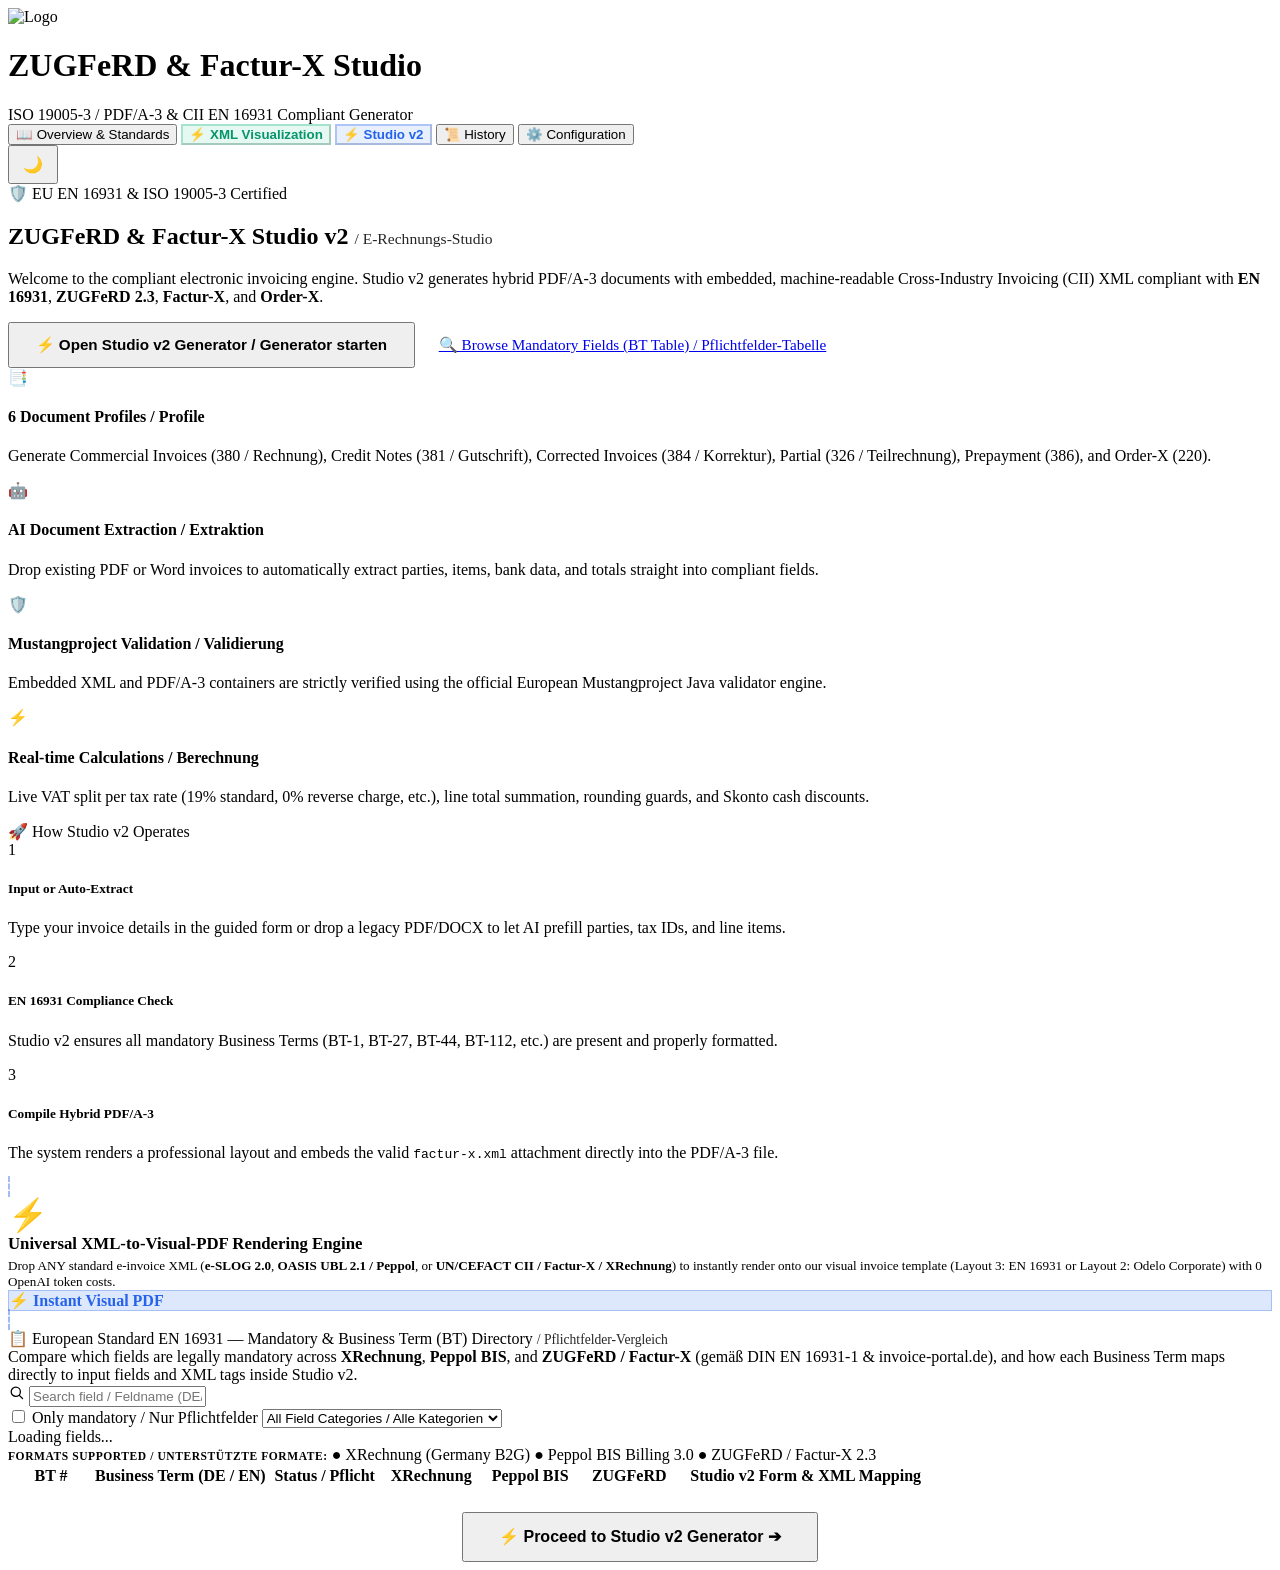
==== commit c4eba3cc: "Commit Dodana možnost vizualizacije iz XML-ja. Dodana SAP polja v hinte" ====
--- a/frontend/index.html
+++ b/frontend/index.html
@@ -26,12 +26,17 @@
       </div>
     </div>
     <div class="header-actions">
-      <!-- Scenario Navigation Buttons in Header (V2 & Overview) -->
+      <!-- Scenario Navigation Buttons in Header (V2, XML Visualization, Overview, History, Config) -->
       <nav class="scenario-nav">
         <button class="nav-tab-btn active" id="tab-overview" onclick="switchScenario('overview')">
           <span>📖 Overview & Standards</span>
         </button>
-        <button class="nav-tab-btn" id="tab-v2" onclick="switchScenario('v2')" style="background: rgba(37,99,235,0.1); border-color: rgba(37,99,235,0.3); color: #2563eb; font-weight: 700;">
+        <button class="nav-tab-btn" id="tab-xml-vis" onclick="switchScenario('xml-vis')"
+          style="background: rgba(16, 185, 129, 0.1); border-color: rgba(16, 185, 129, 0.3); color: #059669; font-weight: 700;">
+          <span>⚡ XML Visualization</span>
+        </button>
+        <button class="nav-tab-btn" id="tab-v2" onclick="switchScenario('v2')"
+          style="background: rgba(37,99,235,0.1); border-color: rgba(37,99,235,0.3); color: #2563eb; font-weight: 700;">
           <span>⚡ Studio v2</span>
         </button>
         <button class="nav-tab-btn" id="tab-history" onclick="switchScenario('history')">
@@ -53,21 +58,26 @@
 
     <!-- ================= SCENARIO OVERVIEW: SYSTEM ARCHITECTURE & EN 16931 STANDARDS VALIDATOR ================= -->
     <div id="scenario-overview-container">
-      
+
       <!-- Hero Section -->
       <div class="ov-hero">
         <div class="ov-badge-pill">
           <span>🛡️ EU EN 16931 & ISO 19005-3 Certified</span>
         </div>
-        <h2 class="ov-hero-title">ZUGFeRD & Factur-X Studio v2 <span style="font-size: 0.65em; opacity: 0.85; font-weight: normal;">/ E-Rechnungs-Studio</span></h2>
+        <h2 class="ov-hero-title">ZUGFeRD & Factur-X Studio v2 <span
+            style="font-size: 0.65em; opacity: 0.85; font-weight: normal;">/ E-Rechnungs-Studio</span></h2>
         <p class="ov-hero-desc">
-          Welcome to the compliant electronic invoicing engine. Studio v2 generates hybrid PDF/A-3 documents with embedded, machine-readable Cross-Industry Invoicing (CII) XML compliant with <strong>EN 16931</strong>, <strong>ZUGFeRD 2.3</strong>, <strong>Factur-X</strong>, and <strong>Order-X</strong>.
+          Welcome to the compliant electronic invoicing engine. Studio v2 generates hybrid PDF/A-3 documents with
+          embedded, machine-readable Cross-Industry Invoicing (CII) XML compliant with <strong>EN 16931</strong>,
+          <strong>ZUGFeRD 2.3</strong>, <strong>Factur-X</strong>, and <strong>Order-X</strong>.
         </p>
         <div class="ov-hero-actions">
-          <button class="btn btn-primary" onclick="switchScenario('v2')" style="padding: 0.75rem 1.6rem; font-size: 0.95rem; font-weight: 700;">
+          <button class="btn btn-primary" onclick="switchScenario('v2')"
+            style="padding: 0.75rem 1.6rem; font-size: 0.95rem; font-weight: 700;">
             <span>⚡ Open Studio v2 Generator / Generator starten</span>
           </button>
-          <a href="#en16931-validator-table" class="btn btn-secondary" style="padding: 0.75rem 1.25rem; font-size: 0.95rem;">
+          <a href="#en16931-validator-table" class="btn btn-secondary"
+            style="padding: 0.75rem 1.25rem; font-size: 0.95rem;">
             <span>🔍 Browse Mandatory Fields (BT Table) / Pflichtfelder-Tabelle</span>
           </a>
         </div>
@@ -78,22 +88,26 @@
         <div class="ov-feature-card">
           <div class="ov-feat-icon">📑</div>
           <h4>6 Document Profiles / Profile</h4>
-          <p>Generate Commercial Invoices (380 / Rechnung), Credit Notes (381 / Gutschrift), Corrected Invoices (384 / Korrektur), Partial (326 / Teilrechnung), Prepayment (386), and Order-X (220).</p>
+          <p>Generate Commercial Invoices (380 / Rechnung), Credit Notes (381 / Gutschrift), Corrected Invoices (384 /
+            Korrektur), Partial (326 / Teilrechnung), Prepayment (386), and Order-X (220).</p>
         </div>
         <div class="ov-feature-card">
           <div class="ov-feat-icon">🤖</div>
           <h4>AI Document Extraction / Extraktion</h4>
-          <p>Drop existing PDF or Word invoices to automatically extract parties, items, bank data, and totals straight into compliant fields.</p>
+          <p>Drop existing PDF or Word invoices to automatically extract parties, items, bank data, and totals straight
+            into compliant fields.</p>
         </div>
         <div class="ov-feature-card">
           <div class="ov-feat-icon">🛡️</div>
           <h4>Mustangproject Validation / Validierung</h4>
-          <p>Embedded XML and PDF/A-3 containers are strictly verified using the official European Mustangproject Java validator engine.</p>
+          <p>Embedded XML and PDF/A-3 containers are strictly verified using the official European Mustangproject Java
+            validator engine.</p>
         </div>
         <div class="ov-feature-card">
           <div class="ov-feat-icon">⚡</div>
           <h4>Real-time Calculations / Berechnung</h4>
-          <p>Live VAT split per tax rate (19% standard, 0% reverse charge, etc.), line total summation, rounding guards, and Skonto cash discounts.</p>
+          <p>Live VAT split per tax rate (19% standard, 0% reverse charge, etc.), line total summation, rounding guards,
+            and Skonto cash discounts.</p>
         </div>
       </div>
 
@@ -107,45 +121,72 @@
             <div class="ov-step-num">1</div>
             <div class="ov-step-content">
               <h5>Input or Auto-Extract</h5>
-              <p>Type your invoice details in the guided form or drop a legacy PDF/DOCX to let AI prefill parties, tax IDs, and line items.</p>
+              <p>Type your invoice details in the guided form or drop a legacy PDF/DOCX to let AI prefill parties, tax
+                IDs, and line items.</p>
             </div>
           </div>
           <div class="ov-step-item">
             <div class="ov-step-num">2</div>
             <div class="ov-step-content">
               <h5>EN 16931 Compliance Check</h5>
-              <p>Studio v2 ensures all mandatory Business Terms (BT-1, BT-27, BT-44, BT-112, etc.) are present and properly formatted.</p>
+              <p>Studio v2 ensures all mandatory Business Terms (BT-1, BT-27, BT-44, BT-112, etc.) are present and
+                properly formatted.</p>
             </div>
           </div>
           <div class="ov-step-item">
             <div class="ov-step-num">3</div>
             <div class="ov-step-content">
               <h5>Compile Hybrid PDF/A-3</h5>
-              <p>The system renders a professional layout and embeds the valid <code>factur-x.xml</code> attachment directly into the PDF/A-3 file.</p>
+              <p>The system renders a professional layout and embeds the valid <code>factur-x.xml</code> attachment
+                directly into the PDF/A-3 file.</p>
             </div>
           </div>
         </div>
       </div>
+
+      <!-- Universal XML-to-Visual-PDF Dropzone Banner -->
+      <label class="v2-prefill-banner" id="ovXmlDropzone" for="ovXmlFileInput"
+        style="cursor: pointer; margin-bottom: 2rem; border: 2px dashed rgba(37, 99, 235, 0.4); background: linear-gradient(135deg, rgba(37,99,235,0.06) 0%, rgba(139,92,246,0.04) 100%);">
+        <div class="v2-prefill-icon" style="font-size: 2rem;">⚡</div>
+        <div class="v2-prefill-text">
+          <div class="v2-prefill-title" id="ovXmlDropTitle" style="font-size: 1.05rem; font-weight: 700; color: var(--text-main);">
+            Universal XML-to-Visual-PDF Rendering Engine
+          </div>
+          <div class="v2-prefill-desc" id="ovXmlDropDesc" style="font-size: 0.82rem; color: var(--text-muted); margin-top: 4px;">
+            Drop ANY standard e-invoice XML (<strong>e-SLOG 2.0</strong>, <strong>OASIS UBL 2.1 / Peppol</strong>, or <strong>UN/CEFACT CII / Factur-X / XRechnung</strong>) to instantly render onto our visual invoice template (Layout 3: EN 16931 or Layout 2: Odelo Corporate) with 0 OpenAI token costs.
+          </div>
+        </div>
+        <div class="v2-prefill-badge" style="background: rgba(37,99,235,0.15); color: #2563eb; border: 1px solid rgba(37,99,235,0.3); font-weight: 700;">
+          <span>⚡ Instant Visual PDF</span>
+        </div>
+      </label>
+      <input type="file" id="ovXmlFileInput" accept=".xml" style="display: none;" onchange="onOverviewXmlFileChanged(this)">
 
       <!-- EN 16931 Mandatory & Business Term (BT) Validator Reference Section -->
       <div class="bt-portal-card" id="en16931-validator-table">
         <div class="bt-portal-header">
           <div class="bt-portal-title">
-            <span>📋 European Standard EN 16931 — Mandatory &amp; Business Term (BT) Directory <span style="font-size: 0.85em; opacity: 0.85; font-weight: normal;">/ Pflichtfelder-Vergleich</span></span>
+            <span>📋 European Standard EN 16931 — Mandatory &amp; Business Term (BT) Directory <span
+                style="font-size: 0.85em; opacity: 0.85; font-weight: normal;">/ Pflichtfelder-Vergleich</span></span>
           </div>
           <div class="bt-portal-subtitle">
-            Compare which fields are legally mandatory across <strong>XRechnung</strong>, <strong>Peppol BIS</strong>, and <strong>ZUGFeRD / Factur-X</strong> (gemäß DIN EN 16931-1 &amp; invoice-portal.de), and how each Business Term maps directly to input fields and XML tags inside Studio v2.
+            Compare which fields are legally mandatory across <strong>XRechnung</strong>, <strong>Peppol BIS</strong>,
+            and <strong>ZUGFeRD / Factur-X</strong> (gemäß DIN EN 16931-1 &amp; invoice-portal.de), and how each
+            Business Term maps directly to input fields and XML tags inside Studio v2.
           </div>
         </div>
 
         <!-- Filter Controls (Matching invoice-portal.de) -->
         <div class="bt-controls-bar">
           <div class="bt-search-box">
-            <svg width="17" height="17" viewBox="0 0 24 24" fill="none" stroke="currentColor" stroke-width="1.8" stroke-linecap="round" stroke-linejoin="round" aria-hidden="true">
+            <svg width="17" height="17" viewBox="0 0 24 24" fill="none" stroke="currentColor" stroke-width="1.8"
+              stroke-linecap="round" stroke-linejoin="round" aria-hidden="true">
               <circle cx="11" cy="11" r="6.5"></circle>
               <path d="m16 16 4.5 4.5"></path>
             </svg>
-            <input type="text" id="btSearchInput" class="bt-search-input" placeholder="Search field / Feldname (DE/EN), BT-#, XML (z.B. BT-1, Rechnungsnummer, IBAN)..." autocomplete="off">
+            <input type="text" id="btSearchInput" class="bt-search-input"
+              placeholder="Search field / Feldname (DE/EN), BT-#, XML (z.B. BT-1, Rechnungsnummer, IBAN)..."
+              autocomplete="off">
           </div>
 
           <div class="bt-filter-actions">
@@ -164,7 +205,8 @@
 
         <!-- Formats Legend Bar -->
         <div class="bt-fmts-strip">
-          <span style="font-weight: 700; text-transform: uppercase; letter-spacing: 0.05em; font-size: 0.72rem;">Formats Supported / Unterstützte Formate:</span>
+          <span style="font-weight: 700; text-transform: uppercase; letter-spacing: 0.05em; font-size: 0.72rem;">Formats
+            Supported / Unterstützte Formate:</span>
           <span class="bt-fmt-badge xr">● XRechnung (Germany B2G)</span>
           <span class="bt-fmt-badge peppol">● Peppol BIS Billing 3.0</span>
           <span class="bt-fmt-badge zugferd">● ZUGFeRD / Factur-X 2.3</span>
@@ -192,11 +234,129 @@
       </div>
 
       <div style="margin-top: 1.5rem; text-align: center;">
-        <button class="btn btn-primary" onclick="switchScenario('v2')" style="padding: 0.85rem 2.2rem; font-size: 1rem; font-weight: 700;">
+        <button class="btn btn-primary" onclick="switchScenario('v2')"
+          style="padding: 0.85rem 2.2rem; font-size: 1rem; font-weight: 700;">
           <span>⚡ Proceed to Studio v2 Generator ➔</span>
         </button>
       </div>
 
+    </div>
+
+    <!-- ================= SCENARIO XML-VIS: XML VISUALIZATION SPLIT SCREEN ================= -->
+    <div id="scenario-xml-vis-container" style="display: none;">
+      <div style="max-width: 1400px; margin: 0 auto; display: flex; flex-direction: column; gap: 1.25rem; width: 100%;">
+        <!-- Header Strip -->
+        <div class="card" style="padding: 1.25rem 1.5rem; display: flex; justify-content: space-between; align-items: center; flex-wrap: wrap; gap: 1rem; border-left: 4px solid var(--emerald);">
+          <div>
+            <div style="display: flex; align-items: center; gap: 0.5rem;">
+              <span style="font-size: 1.5rem;">⚡</span>
+              <h2 style="font-size: 1.25rem; margin: 0; font-weight: 700; color: var(--text-main);">XML Visualization / Vizualizacija e-Računa</h2>
+              <span class="tag" style="background: rgba(16,185,129,0.15); color: #059669; font-weight: 700;">0 TOKENS • OFFLINE</span>
+            </div>
+            <p style="font-size: 0.82rem; color: var(--text-muted); margin-top: 4px;">
+              Enter or paste any standard e-invoice XML (<strong>e-SLOG 2.0</strong>, <strong>OASIS UBL 2.1</strong>, or <strong>UN/CEFACT CII / Factur-X</strong>) on the left to render the visual PDF instantly on the right.
+            </p>
+          </div>
+          <div style="display: flex; align-items: center; gap: 0.6rem; flex-wrap: wrap;">
+            <select id="xmlVisLayoutSelect" class="form-control" style="font-size: 0.82rem; padding: 0.45rem 0.75rem; border-radius: 8px; border: 1px solid var(--bg-card-border); background: var(--bg-input); color: var(--text-main);">
+              <option value="layout3" selected>Layout 3: EN 16931 Paged Media (Recommended)</option>
+              <option value="layout2">Layout 2: Odelo Corporate</option>
+              <option value="layout1">Layout 1: Minimalist Modern</option>
+            </select>
+            <label for="xmlVisShowBtTags"
+              style="display: inline-flex; align-items: center; gap: 0.35rem; font-size: 0.8rem; font-weight: 600; cursor: pointer; padding: 0.42rem 0.65rem; background: var(--bg-input); border: 1px solid var(--bg-card-border); border-radius: 8px; user-select: none; white-space: nowrap; color: var(--text-main);"
+              title="Prikaži / skrij BT-X oznake (Business Terms) v generiranem PDF računu">
+              <input type="checkbox" id="xmlVisShowBtTags" style="cursor: pointer; accent-color: var(--accent-primary);" onchange="renderXmlVisualization()">
+              <span>🏷️ BT-X v PDF</span>
+            </label>
+            <label class="btn btn-secondary" style="padding: 0.45rem 0.9rem; font-size: 0.82rem; cursor: pointer; margin: 0;">
+              <span>📁 Open XML File</span>
+              <input type="file" id="xmlVisFileInput" accept=".xml" style="display: none;" onchange="onXmlVisFileInputChanged(this)">
+            </label>
+            <button type="button" class="btn btn-secondary" onclick="loadSampleXmlToVis('eslog')" style="padding: 0.45rem 0.8rem; font-size: 0.82rem;">
+              🇸🇮 e-SLOG Sample
+            </button>
+            <button type="button" class="btn btn-secondary" onclick="loadSampleXmlToVis('ubl')" style="padding: 0.45rem 0.8rem; font-size: 0.82rem;">
+              🔵 UBL Sample
+            </button>
+            <button type="button" class="btn btn-secondary" onclick="loadSampleXmlToVis('cii')" style="padding: 0.45rem 0.8rem; font-size: 0.82rem;">
+              🟣 CII Sample
+            </button>
+          </div>
+        </div>
+
+        <!-- Split Screen: Left (XML Editor) vs Right (Live Visual PDF) -->
+        <div style="display: grid; grid-template-columns: 1fr 1fr; gap: 1.25rem; min-height: 720px; align-items: stretch;">
+          
+          <!-- LEFT SIDE: XML Input -->
+          <div class="card" style="display: flex; flex-direction: column; padding: 1.25rem; height: 100%;">
+            <div style="display: flex; justify-content: space-between; align-items: center; margin-bottom: 0.75rem;">
+              <div style="font-weight: 700; font-size: 0.92rem; display: flex; align-items: center; gap: 0.4rem;">
+                <span>📝 E-Invoice XML Input</span>
+                <span id="xmlVisDetectedBadge" class="tag" style="display: none; font-size: 0.72rem;"></span>
+              </div>
+              <div style="display: flex; gap: 0.5rem;">
+                <button type="button" class="btn btn-secondary" onclick="clearXmlVisInput()" style="padding: 0.25rem 0.6rem; font-size: 0.75rem;">
+                  Clear
+                </button>
+                <button type="button" id="btnRenderXmlVis" class="btn btn-primary" onclick="renderXmlVisualization()" style="padding: 0.35rem 1rem; font-size: 0.82rem; font-weight: 700;">
+                  <span>⚡ Render Visual PDF</span>
+                </button>
+              </div>
+            </div>
+
+            <!-- XML Dropzone Box -->
+            <div id="xmlVisDropBox" style="border: 2px dashed var(--bg-card-border); border-radius: 8px; padding: 0.85rem; text-align: center; margin-bottom: 0.75rem; background: rgba(37,99,235,0.03); cursor: pointer; transition: all 0.2s;" onclick="document.getElementById('xmlVisFileInput').click()">
+              <div style="font-size: 0.82rem; color: var(--text-muted);">
+                <span>📥 Drag & drop an <strong>.xml</strong> file here, or click to browse</span>
+              </div>
+            </div>
+
+            <!-- Textarea for XML code -->
+            <div style="flex: 1; display: flex; flex-direction: column; position: relative;">
+              <textarea id="xmlVisTextarea" placeholder="<?xml version='1.0' encoding='UTF-8'?>&#10;<!-- Paste your e-SLOG 2.0, OASIS UBL 2.1, or UN/CEFACT CII XML here -->" spellcheck="false" style="flex: 1; width: 100%; min-height: 540px; font-family: 'JetBrains Mono', 'Fira Code', 'Courier New', monospace; font-size: 0.82rem; line-height: 1.45; padding: 0.85rem; border-radius: 8px; border: 1px solid var(--bg-card-border); background: var(--bg-input); color: var(--text-main); resize: vertical; white-space: pre; tab-size: 2; outline: none;"></textarea>
+            </div>
+            
+            <div style="margin-top: 0.75rem; display: flex; justify-content: space-between; align-items: center; font-size: 0.78rem; color: var(--text-muted);">
+              <span id="xmlVisStatusText">Ready for XML input</span>
+              <button type="button" class="btn btn-secondary" onclick="editXmlInStudioV2()" style="padding: 0.25rem 0.65rem; font-size: 0.75rem;">
+                ✏️ Edit in Studio v2
+              </button>
+            </div>
+          </div>
+
+          <!-- RIGHT SIDE: Generated PDF Visual Preview -->
+          <div class="card" style="display: flex; flex-direction: column; padding: 1.25rem; height: 100%;">
+            <div style="display: flex; justify-content: space-between; align-items: center; margin-bottom: 0.75rem;">
+              <div style="font-weight: 700; font-size: 0.92rem; display: flex; align-items: center; gap: 0.4rem;">
+                <span>📄 Rendered Visual Invoice PDF</span>
+                <span id="xmlVisPdfBadge" class="tag" style="background: rgba(16,185,129,0.15); color: #059669; font-size: 0.72rem; display: none;">Ready</span>
+              </div>
+              <div style="display: flex; gap: 0.5rem; align-items: center;">
+                <a id="xmlVisDownloadPdfLink" href="#" target="_blank" class="btn btn-secondary" style="padding: 0.25rem 0.65rem; font-size: 0.75rem; text-decoration: none; display: none;">
+                  ⬇️ Download PDF
+                </a>
+                <button type="button" id="xmlVisExpandModalBtn" class="btn btn-secondary" style="padding: 0.25rem 0.65rem; font-size: 0.75rem; display: none;" onclick="openExpandedPdfPreview()">
+                  ⛶ Expand
+                </button>
+              </div>
+            </div>
+
+            <!-- PDF Container / Placeholder -->
+            <div id="xmlVisPdfContainer" style="flex: 1; min-height: 580px; width: 100%; border-radius: 8px; overflow: hidden; background: #525659; border: 1px solid var(--bg-card-border); display: flex; align-items: center; justify-content: center; position: relative;">
+              <div id="xmlVisPlaceholder" style="text-align: center; padding: 2rem; color: #e2e8f0;">
+                <div style="font-size: 3rem; margin-bottom: 1rem; opacity: 0.8;">📄</div>
+                <h4 style="margin-bottom: 0.5rem; font-size: 1.05rem; font-weight: 600;">No Visual PDF Rendered Yet</h4>
+                <p style="font-size: 0.82rem; color: #cbd5e1; max-width: 320px; line-height: 1.4; margin: 0 auto;">
+                  Paste an invoice XML on the left or click one of the sample buttons above, then press <strong>Render Visual PDF</strong>.
+                </p>
+              </div>
+              <iframe id="xmlVisIframe" src="" style="width: 100%; height: 100%; border: none; display: none;"></iframe>
+            </div>
+          </div>
+
+        </div>
+      </div>
     </div>
 
     <!-- ================= SCENARIO V2: GETZUGFERD GUIDED STUDIO ================= -->
@@ -205,55 +365,80 @@
         <!-- Title & Subtitle -->
         <div class="v2-header">
           <h2>Create ZUGFeRD, Credit Notes & Order-X</h2>
-          <p>Guided, compliant e-document creator adhering to EN 16931, ZUGFeRD / Factur-X 2.x and Order-X specifications with live calculations and PDF/A-3 compilation.</p>
+          <p>Guided, compliant e-document creator adhering to EN 16931, ZUGFeRD / Factur-X 2.x and Order-X
+            specifications with live calculations and PDF/A-3 compilation.</p>
         </div>
 
         <!-- Target Electronic Invoice Format Selector (Select What You Are Creating First) -->
-        <div class="v2-card" style="border: 2px solid rgba(37,99,235,0.4); background: linear-gradient(135deg, rgba(37,99,235,0.05) 0%, rgba(139,92,246,0.03) 100%); margin-bottom: 1.25rem;">
+        <div class="v2-card"
+          style="border: 2px solid rgba(37,99,235,0.4); background: linear-gradient(135deg, rgba(37,99,235,0.05) 0%, rgba(139,92,246,0.03) 100%); margin-bottom: 1.25rem;">
           <div style="display: flex; justify-content: space-between; align-items: center; flex-wrap: wrap; gap: 1rem;">
             <div>
               <div style="display: flex; align-items: center; gap: 0.5rem;">
                 <span style="font-size: 1.25rem;">🎯</span>
                 <strong style="font-size: 1rem; color: var(--text-main);">1. Select Target E-Invoice Format</strong>
-                <span class="tag" style="background: rgba(37,99,235,0.15); color: #3b82f6; font-size: 0.72rem; font-weight: 700;">REQUIRED FIRST STEP</span>
+                <span class="tag"
+                  style="background: rgba(37,99,235,0.15); color: #3b82f6; font-size: 0.72rem; font-weight: 700;">REQUIRED
+                  FIRST STEP</span>
               </div>
               <div style="font-size: 0.78rem; color: var(--text-muted); margin-top: 3px;">
-                Mandatory fields and red asterisks (<span style="color:#ef4444; font-weight:800;">*</span>) adjust immediately to match the legal standard of your selected format.
-              </div>
-            </div>
-
-            <div class="v2-format-tabs" style="display: flex; align-items: center; gap: 0.4rem; background: var(--bg-input); padding: 4px; border-radius: 10px; border: 1px solid var(--bg-card-border); flex-wrap: wrap;">
+                Mandatory fields and red asterisks (<span style="color:#ef4444; font-weight:800;">*</span>) adjust
+                immediately to match the legal standard of your selected format.
+              </div>
+            </div>
+
+            <div class="v2-format-tabs"
+              style="display: flex; align-items: center; gap: 0.4rem; background: var(--bg-input); padding: 4px; border-radius: 10px; border: 1px solid var(--bg-card-border); flex-wrap: wrap;">
               <label class="v2-format-option" style="cursor: pointer; margin: 0;">
-                <input type="radio" name="v2TargetFormat" value="zugferd" checked onchange="handleV2FormatChange(this.value)" style="display: none;">
-                <span class="v2-format-btn active" id="v2FmtBtn-zugferd" style="display: flex; align-items: center; gap: 6px; padding: 0.45rem 0.85rem; border-radius: 8px; font-size: 0.82rem; font-weight: 700; transition: all 0.2s;">
+                <input type="radio" name="v2TargetFormat" value="zugferd" checked
+                  onchange="handleV2FormatChange(this.value)" style="display: none;">
+                <span class="v2-format-btn active" id="v2FmtBtn-zugferd"
+                  style="display: flex; align-items: center; gap: 6px; padding: 0.45rem 0.85rem; border-radius: 8px; font-size: 0.82rem; font-weight: 700; transition: all 0.2s;">
                   <span>🟣 ZUGFeRD / Factur-X 2.3</span>
                 </span>
               </label>
 
               <label class="v2-format-option" style="cursor: pointer; margin: 0;">
-                <input type="radio" name="v2TargetFormat" value="xrechnung" onchange="handleV2FormatChange(this.value)" style="display: none;">
-                <span class="v2-format-btn" id="v2FmtBtn-xrechnung" style="display: flex; align-items: center; gap: 6px; padding: 0.45rem 0.85rem; border-radius: 8px; font-size: 0.82rem; font-weight: 700; transition: all 0.2s;">
+                <input type="radio" name="v2TargetFormat" value="xrechnung" onchange="handleV2FormatChange(this.value)"
+                  style="display: none;">
+                <span class="v2-format-btn" id="v2FmtBtn-xrechnung"
+                  style="display: flex; align-items: center; gap: 6px; padding: 0.45rem 0.85rem; border-radius: 8px; font-size: 0.82rem; font-weight: 700; transition: all 0.2s;">
                   <span>🟢 XRechnung (CII)</span>
                 </span>
               </label>
 
               <label class="v2-format-option" style="cursor: pointer; margin: 0;">
-                <input type="radio" name="v2TargetFormat" value="peppol" onchange="handleV2FormatChange(this.value)" style="display: none;">
-                <span class="v2-format-btn" id="v2FmtBtn-peppol" style="display: flex; align-items: center; gap: 6px; padding: 0.45rem 0.85rem; border-radius: 8px; font-size: 0.82rem; font-weight: 700; transition: all 0.2s;">
+                <input type="radio" name="v2TargetFormat" value="peppol" onchange="handleV2FormatChange(this.value)"
+                  style="display: none;">
+                <span class="v2-format-btn" id="v2FmtBtn-peppol"
+                  style="display: flex; align-items: center; gap: 6px; padding: 0.45rem 0.85rem; border-radius: 8px; font-size: 0.82rem; font-weight: 700; transition: all 0.2s;">
                   <span>🔵 Peppol BIS 3.0 (UBL)</span>
                 </span>
               </label>
 
               <label class="v2-format-option" style="cursor: pointer; margin: 0;">
-                <input type="radio" name="v2TargetFormat" value="eslog" onchange="handleV2FormatChange(this.value)" style="display: none;">
-                <span class="v2-format-btn" id="v2FmtBtn-eslog" style="display: flex; align-items: center; gap: 6px; padding: 0.45rem 0.85rem; border-radius: 8px; font-size: 0.82rem; font-weight: 700; transition: all 0.2s;">
+                <input type="radio" name="v2TargetFormat" value="eslog" onchange="handleV2FormatChange(this.value)"
+                  style="display: none;">
+                <span class="v2-format-btn" id="v2FmtBtn-eslog"
+                  style="display: flex; align-items: center; gap: 6px; padding: 0.45rem 0.85rem; border-radius: 8px; font-size: 0.82rem; font-weight: 700; transition: all 0.2s;">
                   <span>🇸🇮 e-SLOG 2.0 (CII)</span>
                 </span>
               </label>
 
               <label class="v2-format-option" style="cursor: pointer; margin: 0;">
-                <input type="radio" name="v2TargetFormat" value="ubl" onchange="handleV2FormatChange(this.value)" style="display: none;">
-                <span class="v2-format-btn" id="v2FmtBtn-ubl" style="display: flex; align-items: center; gap: 6px; padding: 0.45rem 0.85rem; border-radius: 8px; font-size: 0.82rem; font-weight: 700; transition: all 0.2s;">
+                <input type="radio" name="v2TargetFormat" value="eslog_bizbox" onchange="handleV2FormatChange(this.value)"
+                  style="display: none;">
+                <span class="v2-format-btn" id="v2FmtBtn-eslog_bizbox"
+                  style="display: flex; align-items: center; gap: 6px; padding: 0.45rem 0.85rem; border-radius: 8px; font-size: 0.82rem; font-weight: 700; transition: all 0.2s;">
+                  <span>🇸🇮 e-SLOG 2.0 (BizBox)</span>
+                </span>
+              </label>
+
+              <label class="v2-format-option" style="cursor: pointer; margin: 0;">
+                <input type="radio" name="v2TargetFormat" value="ubl" onchange="handleV2FormatChange(this.value)"
+                  style="display: none;">
+                <span class="v2-format-btn" id="v2FmtBtn-ubl"
+                  style="display: flex; align-items: center; gap: 6px; padding: 0.45rem 0.85rem; border-radius: 8px; font-size: 0.82rem; font-weight: 700; transition: all 0.2s;">
                   <span>🟠 UBL 2.1 (EN 16931)</span>
                 </span>
               </label>
@@ -266,13 +451,15 @@
           <div class="v2-prefill-icon">⚡</div>
           <div class="v2-prefill-text">
             <div class="v2-prefill-title" id="v2PrefillTitle">Have an existing invoice or XML document?</div>
-            <div class="v2-prefill-desc" id="v2PrefillDesc">Click or drag & drop a PDF, Word (DOCX), or e-SLOG / UBL (.XML) file here to prefill the form automatically.</div>
+            <div class="v2-prefill-desc" id="v2PrefillDesc">Click or drag & drop a PDF, Word (DOCX), or e-SLOG / UBL
+              (.XML) file here to prefill the form automatically.</div>
           </div>
           <div class="v2-prefill-badge">
             <span>✨ Auto-Fill</span>
           </div>
         </label>
-        <input type="file" id="v2PrefillFileInput" accept=".pdf,.docx,.xml" style="display: none;" onchange="onV2FileInputChanged(this)">
+        <input type="file" id="v2PrefillFileInput" accept=".pdf,.docx,.xml" style="display: none;"
+          onchange="onV2FileInputChanged(this)">
 
         <!-- Validation Alert Banner -->
         <div class="v2-alert-banner" id="v2AlertBanner" style="display: none;">
@@ -284,26 +471,34 @@
         <div class="v2-card">
           <div class="v2-card-header">
             <div class="v2-card-title">
-              <span>📄 Document Details <span style="font-size: 0.8em; opacity: 0.8; font-weight: normal;">/ Dokumentangaben</span></span>
-              <span class="tag" id="v2DocTypeLabel" style="font-size: 0.72rem; text-transform: uppercase;">Commercial Invoice</span>
+              <span>📄 Document Details <span style="font-size: 0.8em; opacity: 0.8; font-weight: normal;">/
+                  Dokumentangaben</span></span>
+              <span class="tag" id="v2DocTypeLabel" style="font-size: 0.72rem; text-transform: uppercase;">Commercial
+                Invoice</span>
             </div>
             <div style="display: flex; align-items: center; gap: 0.5rem;">
-              <button type="button" class="btn btn-secondary" style="padding: 0.28rem 0.65rem; font-size: 0.76rem; border-color: rgba(37,99,235,0.3);" onclick="toggleV2XmlPreview()">
+              <button type="button" class="btn btn-secondary"
+                style="padding: 0.28rem 0.65rem; font-size: 0.76rem; border-color: rgba(37,99,235,0.3);"
+                onclick="toggleV2XmlPreview()">
                 <span>🔍 Live XML</span>
               </button>
-              <select id="v2LayoutSelect" class="v2-select" style="padding: 0.3rem 0.6rem; font-size: 0.78rem; width: auto;" title="Visual PDF invoice template">
+              <select id="v2LayoutSelect" class="v2-select"
+                style="padding: 0.3rem 0.6rem; font-size: 0.78rem; width: auto;" title="Visual PDF invoice template">
                 <option value="original" selected>Layout: Original Format</option>
                 <option value="layout1">Layout 1: Modern Studio</option>
                 <option value="layout2">Layout 2: Odelo Corporate</option>
                 <option value="layout3">Layout 3: Most complete format</option>
               </select>
-              <select id="v2LangSelect" class="v2-select" style="padding: 0.3rem 0.6rem; font-size: 0.78rem; width: auto;" title="Invoice language for Layout 3">
+              <select id="v2LangSelect" class="v2-select" onchange="handleV2LangChange(this.value)"
+                style="padding: 0.3rem 0.6rem; font-size: 0.78rem; width: auto;" title="Invoice language for Layout 3">
                 <option value="multi" selected>🌐 Multilingual (SL/EN/DE)</option>
                 <option value="sl">🇸🇮 Slovenian (SL)</option>
                 <option value="en">🇬🇧 English (EN)</option>
                 <option value="de">🇩🇪 German (DE)</option>
               </select>
-              <label for="v2ShowBtTags" style="display: inline-flex; align-items: center; gap: 0.35rem; font-size: 0.76rem; font-weight: 600; cursor: pointer; padding: 0.28rem 0.55rem; background: var(--bg-input); border: 1px solid var(--bg-card-border); border-radius: 6px; user-select: none; white-space: nowrap; color: var(--text-main);" title="Show or hide BT-X / BG-X semantic badge tags in generated PDF for visual mapping inspection">
+              <label for="v2ShowBtTags"
+                style="display: inline-flex; align-items: center; gap: 0.35rem; font-size: 0.76rem; font-weight: 600; cursor: pointer; padding: 0.28rem 0.55rem; background: var(--bg-input); border: 1px solid var(--bg-card-border); border-radius: 6px; user-select: none; white-space: nowrap; color: var(--text-main);"
+                title="Show or hide BT-X / BG-X semantic badge tags in generated PDF for visual mapping inspection">
                 <input type="checkbox" id="v2ShowBtTags" style="cursor: pointer; accent-color: var(--accent-primary);">
                 <span>🏷️ BT-X in PDF</span>
               </label>
@@ -343,11 +538,11 @@
 
           <div class="v2-grid-3" style="margin-top: 1rem;">
             <div class="v2-field">
-              <label class="v2-label">Payment Due Date / Fälligkeitsdatum <span class="v2-bt-badge" data-bt="BT-9">BT-9</span></label>
+              <label class="v2-label">Payment Due Date / Fälligkeitsdatum</label>
               <input type="date" id="v2DueDate" class="v2-input">
             </div>
             <div class="v2-field">
-              <label class="v2-label">Payment Method / Zahlungsart <span class="v2-bt-badge" data-bt="BT-81">BT-81</span></label>
+              <label class="v2-label">Payment Method / Zahlungsart</label>
               <select id="v2PayMethod" class="v2-select">
                 <option value="58" selected>SEPA Credit Transfer (58 / Überweisung)</option>
                 <option value="30">Credit Transfer (30 / Banküberweisung)</option>
@@ -356,24 +551,30 @@
               </select>
             </div>
             <div class="v2-field">
-              <label class="v2-label">
-                <span>Remittance Ref / Sklic / Verwendungszweck <span class="v2-bt-badge" data-bt="BT-83">BT-83</span></span>
-              </label>
-              <input type="text" id="v2PayReference" class="v2-input" placeholder="e.g. RF18539007547034 or SI00 2026-001">
+              <label class="v2-label">Remittance Ref / Verwendungszweck</label>
+              <input type="text" id="v2PayReference" class="v2-input"
+                placeholder="e.g. RF18539007547034 or SI00 2026-001">
             </div>
           </div>
 
           <!-- Multiple Bank Accounts (BG-17) & BIC -->
-          <div style="margin-top: 1rem; background: var(--bg-input); padding: 0.75rem; border-radius: 6px; border: 1px dashed var(--bg-card-border);">
-            <div style="display: flex; justify-content: space-between; align-items: center; margin-bottom: 0.5rem; flex-wrap: wrap; gap: 0.5rem;">
+          <div
+            style="margin-top: 1rem; background: var(--bg-input); padding: 0.75rem; border-radius: 6px; border: 1px dashed var(--bg-card-border);">
+            <div
+              style="display: flex; justify-content: space-between; align-items: center; margin-bottom: 0.5rem; flex-wrap: wrap; gap: 0.5rem;">
               <label class="v2-label" style="margin: 0; font-weight: 600;">
-                🏦 Payment Accounts (BG-17) / Bankverbindungen (<span style="font-size: 0.75rem;">BT-84 IBAN, BT-85 Bank, BT-86 BIC</span>)
+                🏦 Payment Accounts (BG-17) / Bankverbindungen (<span style="font-size: 0.75rem;">BT-84 IBAN, BT-85
+                  Bank, BT-86 BIC</span>)
               </label>
               <div style="display: flex; align-items: center; gap: 0.5rem;">
-                <select id="v2BankPresetSelect" class="v2-select" style="padding: 0.2rem 0.5rem; font-size: 0.74rem; max-width: 260px;" onchange="insertV2BankPreset(this.value)">
+                <select id="v2BankPresetSelect" class="v2-select"
+                  style="padding: 0.2rem 0.5rem; font-size: 0.74rem; max-width: 260px;"
+                  onfocus="updateV2BankPresetDropdown()" onpointerdown="updateV2BankPresetDropdown()"
+                  onchange="insertV2BankPreset(this.value)">
                   <option value="">-- Insert Configured Bank --</option>
                 </select>
-                <button type="button" class="btn btn-secondary" onclick="addV2BankAccount()" style="padding: 0.2rem 0.55rem; font-size: 0.74rem;">
+                <button type="button" class="btn btn-secondary" onclick="addV2BankAccount()"
+                  style="padding: 0.2rem 0.55rem; font-size: 0.74rem;">
                   + Add Bank Account
                 </button>
               </div>
@@ -385,22 +586,25 @@
 
           <!-- Factoring / Third-Party Payee Toggle (BG-10) -->
           <div style="margin-top: 0.75rem;">
-            <button type="button" class="v2-accordion-btn" onclick="toggleV2Section('v2FactoringSection', 'v2FactoringChev')">
+            <button type="button" class="v2-accordion-btn"
+              onclick="toggleV2Section('v2FactoringSection', 'v2FactoringChev')">
               <span id="v2FactoringChev">▼</span>
               <span>🏢 Payee differs from Seller / Factoring (BG-10 / Dritter Zahlungsempfänger)</span>
             </button>
-            <div id="v2FactoringSection" style="display: none; margin-top: 0.75rem; background: rgba(59, 130, 246, 0.03); border: 1px solid rgba(59, 130, 246, 0.2); border-radius: 6px; padding: 0.75rem;">
+            <div id="v2FactoringSection"
+              style="display: none; margin-top: 0.75rem; background: rgba(59, 130, 246, 0.03); border: 1px solid rgba(59, 130, 246, 0.2); border-radius: 6px; padding: 0.75rem;">
               <div class="v2-grid-3">
                 <div class="v2-field">
-                  <label class="v2-label">Payee Name (BT-59) / Name des Factoring-Empfängers</label>
-                  <input type="text" id="v2FactoringName" class="v2-input" placeholder="e.g. Eurofactor AG / NL Factoring BV">
+                  <label class="v2-label">Payee Name / Name des Factoring-Empfängers</label>
+                  <input type="text" id="v2FactoringName" class="v2-input"
+                    placeholder="e.g. Eurofactor AG / NL Factoring BV">
                 </div>
                 <div class="v2-field">
-                  <label class="v2-label">Payee ID (BT-60) / Empfänger-Kennung</label>
+                  <label class="v2-label">Payee ID / Empfänger-Kennung</label>
                   <input type="text" id="v2FactoringId" class="v2-input" placeholder="e.g. FACTOR-77219">
                 </div>
                 <div class="v2-field">
-                  <label class="v2-label">Payee VAT ID (BT-61) / USt-IdNr.</label>
+                  <label class="v2-label">Payee VAT ID / USt-IdNr.</label>
                   <input type="text" id="v2FactoringVat" class="v2-input" placeholder="e.g. DE129273941">
                 </div>
               </div>
@@ -409,50 +613,54 @@
 
           <!-- Advanced Collapsible Section (PO, Sales Order, Contract, Cost Center, Invoicing Period, Prepaid, Payment Terms) -->
           <div style="margin-top: 1rem; border-top: 1px dashed var(--bg-card-border); padding-top: 0.75rem;">
-            <button type="button" class="v2-accordion-btn" onclick="toggleV2Section('v2AdvancedDocSection', 'v2AdvChevron')">
+            <button type="button" class="v2-accordion-btn"
+              onclick="toggleV2Section('v2AdvancedDocSection', 'v2AdvChevron')">
               <span id="v2AdvChevron">▼</span>
-              <span>Advanced Document Details (Orders, Contract, Cost Center, Billing Period) / Zusätzliche Referenzen</span>
+              <span>Advanced Document Details (Orders, Contract, Cost Center, Billing Period) / Zusätzliche
+                Referenzen</span>
             </button>
             <div id="v2AdvancedDocSection" style="display: none; margin-top: 0.75rem;">
               <div class="v2-grid-4">
                 <div class="v2-field">
-                  <label class="v2-label">Purchase Order (PO / BT-13)</label>
+                  <label class="v2-label">Purchase Order (PO)</label>
                   <input type="text" id="v2PurchaseOrder" class="v2-input" placeholder="e.g. 11462833">
                 </div>
                 <div class="v2-field">
-                  <label class="v2-label">Sales Order Ref (BT-14 / Intern)</label>
+                  <label class="v2-label">Sales Order Ref / Intern</label>
                   <input type="text" id="v2SalesOrder" class="v2-input" placeholder="e.g. SO-2026-9041">
                 </div>
                 <div class="v2-field">
-                  <label class="v2-label">Contract / Agreement (BT-12)</label>
+                  <label class="v2-label">Contract / Agreement</label>
                   <input type="text" id="v2ContractRef" class="v2-input" placeholder="e.g. F465RG1">
                 </div>
                 <div class="v2-field">
-                  <label class="v2-label">Buyer Reference / Leitweg-ID (BT-10)</label>
+                  <label class="v2-label">Buyer Reference / Leitweg-ID</label>
                   <input type="text" id="v2BuyerRef" class="v2-input" placeholder="e.g. EP53 or 04011000-12345-67">
                 </div>
               </div>
               <div class="v2-grid-4" style="margin-top: 0.75rem;">
                 <div class="v2-field">
-                  <label class="v2-label">Cost Center / Buyer Acct (BT-19)</label>
+                  <label class="v2-label">Cost Center / Buyer Acct</label>
                   <input type="text" id="v2CostCenter" class="v2-input" placeholder="e.g. CC-PROD-401">
                 </div>
                 <div class="v2-field">
-                  <label class="v2-label">Billing Period Start (BT-73)</label>
+                  <label class="v2-label">Billing Period Start</label>
                   <input type="date" id="v2ServiceStart" class="v2-input">
                 </div>
                 <div class="v2-field">
-                  <label class="v2-label">Billing Period End (BT-74)</label>
+                  <label class="v2-label">Billing Period End</label>
                   <input type="date" id="v2ServiceEnd" class="v2-input">
                 </div>
                 <div class="v2-field">
-                  <label class="v2-label">Already Paid / Gezahlt (BT-113 €)</label>
-                  <input type="number" step="0.01" id="v2PrepaidAmount" class="v2-input" placeholder="0.00" oninput="recalcV2Totals()">
+                  <label class="v2-label">Already Paid / Gezahlt (€)</label>
+                  <input type="number" step="0.01" id="v2PrepaidAmount" class="v2-input" placeholder="0.00"
+                    oninput="recalcV2Totals()">
                 </div>
               </div>
               <div class="v2-field" style="margin-top: 0.75rem;">
-                <label class="v2-label">Payment Terms Note / Zahlungsbedingungen (BT-20)</label>
-                <input type="text" id="v2PayTerms" class="v2-input" placeholder="e.g. Payable within 30 days without deductions / Zahlbar innerhalb 30 Tagen">
+                <label class="v2-label">Payment Terms Note / Zahlungsbedingungen</label>
+                <input type="text" id="v2PayTerms" class="v2-input"
+                  placeholder="e.g. Payable within 30 days without deductions / Zahlbar innerhalb 30 Tagen">
               </div>
 
               <!-- Document Notes (BT-22: IncludedNote) Dynamic Section -->
@@ -460,13 +668,16 @@
                 <div style="display: flex; justify-content: space-between; align-items: center; margin-bottom: 0.5rem;">
                   <div>
                     <label class="v2-label" style="margin-bottom: 0.15rem; font-weight: 600;">
-                      📝 Invoice Notes &amp; Legal Notices / Rechnungshinweise (<span style="font-family: monospace; font-size: 0.76rem;">&lt;ram:IncludedNote&gt;</span> / BT-22)
+                      📝 Invoice Notes &amp; Legal Notices / Rechnungshinweise <span class="v2-bt-badge"
+                        data-bt="BT-22">BT-22</span>
                     </label>
                     <div style="font-size: 0.73rem; color: var(--text-muted);">
-                      Each line generates a distinct legal note in Factur-X/ZUGFeRD XML (e.g. performance notice, delivery terms, or tax notes).
+                      Each line generates a distinct legal note in Factur-X/ZUGFeRD XML (e.g. performance notice,
+                      delivery terms, or tax notes).
                     </div>
                   </div>
-                  <button type="button" class="btn btn-secondary" onclick="addV2InvoiceNote()" style="padding: 0.25rem 0.65rem; font-size: 0.75rem; white-space: nowrap;">
+                  <button type="button" class="btn btn-secondary" onclick="addV2InvoiceNote()"
+                    style="padding: 0.25rem 0.65rem; font-size: 0.75rem; white-space: nowrap;">
                     <span>+ Add Note</span>
                   </button>
                 </div>
@@ -479,16 +690,18 @@
         </div>
 
         <!-- Preceding Document Reference Card (Visible for Credit Note 381 & Corrected 384) -->
-        <div class="v2-card" id="v2CreditNoteCard" style="display: none; border-color: rgba(239, 68, 68, 0.4); background: rgba(239, 68, 68, 0.02);">
+        <div class="v2-card" id="v2CreditNoteCard"
+          style="display: none; border-color: rgba(239, 68, 68, 0.4); background: rgba(239, 68, 68, 0.02);">
           <div class="v2-card-header">
             <div class="v2-card-title">
               <span style="color: #ef4444;">↩️ Preceding Invoice Reference / Vorherige Rechnung</span>
-              <span class="tag" style="background: rgba(239, 68, 68, 0.15); color: #ef4444;">Required for Credit Notes</span>
+              <span class="tag" style="background: rgba(239, 68, 68, 0.15); color: #ef4444;">Required for Credit
+                Notes</span>
             </div>
           </div>
           <div class="v2-grid-4">
             <div class="v2-field">
-              <label class="v2-label">Preceding Invoice Number / Rechnungsnummer (BT-25) <span class="v2-req-star">*</span></label>
+              <label class="v2-label">Preceding Invoice Number / Rechnungsnummer</label>
               <input type="text" id="v2PrecedingInvNumber" class="v2-input" placeholder="e.g. INV-2025-089">
             </div>
             <div class="v2-field">
@@ -497,11 +710,11 @@
             </div>
             <div class="v2-field">
               <label class="v2-label">Service Period Start / Leistungszeitraum Beginn</label>
-              <input type="date" id="v2ServiceStart" class="v2-input">
+              <input type="date" id="v2CnServiceStart" class="v2-input">
             </div>
             <div class="v2-field">
               <label class="v2-label">Service Period End / Leistungszeitraum Ende</label>
-              <input type="date" id="v2ServiceEnd" class="v2-input">
+              <input type="date" id="v2CnServiceEnd" class="v2-input">
             </div>
           </div>
           <div style="font-size: 0.75rem; color: var(--text-muted); margin-top: 0.5rem;">
@@ -518,14 +731,21 @@
                 <span>🏢 Seller (From) / Verkäufer</span>
               </div>
               <div style="display: flex; align-items: center; gap: 0.5rem;">
-                <button type="button" class="btn btn-secondary" style="padding: 0.25rem 0.6rem; font-size: 0.74rem;" onclick="saveV2Party('seller')" title="Save this seller to configuration for future reuse">💾 Save / Speichern</button>
-                <button type="button" class="v2-label-link" onclick="populateV2SellerDefaults(true)">Reset to Config</button>
+                <button type="button" class="btn btn-secondary" style="padding: 0.25rem 0.6rem; font-size: 0.74rem;"
+                  onclick="saveV2Party('seller')" title="Save this seller to configuration for future reuse">💾 Save /
+                  Speichern</button>
+                <button type="button" class="v2-label-link" onclick="populateV2SellerDefaults(true)">Reset to
+                  Config</button>
               </div>
             </div>
             <!-- Saved Sellers Dropdown -->
-            <div style="margin-bottom: 0.75rem; background: var(--bg-input); padding: 0.45rem 0.65rem; border-radius: 6px; border: 1px dashed var(--bg-card-border); display: flex; align-items: center; justify-content: space-between; gap: 0.5rem;">
-              <span style="font-size: 0.74rem; color: var(--text-muted); white-space: nowrap;">📁 Saved Sellers / Gespeicherte Verkäufer:</span>
-              <select id="v2SavedSellerSelect" class="v2-select" style="padding: 0.25rem 0.5rem; font-size: 0.75rem; width: 100%;" onchange="selectV2SavedParty('seller', this.value)">
+            <div
+              style="margin-bottom: 0.75rem; background: var(--bg-input); padding: 0.45rem 0.65rem; border-radius: 6px; border: 1px dashed var(--bg-card-border); display: flex; align-items: center; justify-content: space-between; gap: 0.5rem;">
+              <span style="font-size: 0.74rem; color: var(--text-muted); white-space: nowrap;">📁 Saved Sellers /
+                Gespeicherte Verkäufer:</span>
+              <select id="v2SavedSellerSelect" class="v2-select"
+                style="padding: 0.25rem 0.5rem; font-size: 0.75rem; width: 100%;"
+                onchange="selectV2SavedParty('seller', this.value)">
                 <option value="">-- Select saved company / Firma wählen --</option>
               </select>
             </div>
@@ -534,19 +754,27 @@
                 <label class="v2-label">Company Name / Firmenname</label>
                 <input type="text" id="v2SellerName" class="v2-input" placeholder="e.g. Acme Solutions Ltd">
               </div>
-              <div class="v2-grid-2">
+              <div class="v2-grid-3">
                 <div class="v2-field">
                   <label class="v2-label">VAT ID / USt-IdNr.</label>
                   <input type="text" id="v2SellerVat" class="v2-input" placeholder="e.g. DE123456789">
                 </div>
                 <div class="v2-field">
-                  <label class="v2-label">Local Tax Number / Steuernummer (FC)</label>
+                  <label class="v2-label">Local Tax Number (FC)</label>
                   <input type="text" id="v2SellerTaxNumber" class="v2-input" placeholder="e.g. 99022/20844">
+                </div>
+                <div class="v2-field">
+                  <label class="v2-label">Supplier Code / Seller ID</label>
+                  <input type="text" id="v2SellerIdentifier" class="v2-input" placeholder="e.g. 104825 or SUP-01">
                 </div>
               </div>
               <div class="v2-field">
                 <label class="v2-label">Street Address / Straße &amp; Hausnr.</label>
                 <input type="text" id="v2SellerStreet" class="v2-input" placeholder="e.g. Bahnhofstrasse 10">
+              </div>
+              <div class="v2-field">
+                <label class="v2-label">Address Line 2 / Adresszusatz</label>
+                <input type="text" id="v2SellerStreet2" class="v2-input" placeholder="e.g. Gebäude 4, 2. Stock / Oddelek">
               </div>
               <div class="v2-grid-3">
                 <div class="v2-field">
@@ -571,18 +799,20 @@
                 </div>
               </div>
               <!-- Seller Legal Disclosures & Peppol Address (BT-30, BT-33, BT-34) -->
-              <button type="button" class="v2-accordion-btn" onclick="toggleV2Section('v2SellerLegalSec', 'v2SellerLegalChev')">
+              <button type="button" class="v2-accordion-btn"
+                onclick="toggleV2Section('v2SellerLegalSec', 'v2SellerLegalChev')">
                 <span id="v2SellerLegalChev">▼</span>
-                <span>Legal Disclosures &amp; Peppol Routing (BT-30, BT-33, BT-34) / Register &amp; Geschäftsführer</span>
+                <span>Legal Disclosures &amp; Peppol Routing / Register &amp; Geschäftsführer</span>
               </button>
-              <div id="v2SellerLegalSec" style="display: none; background: rgba(0,0,0,0.02); padding: 0.6rem; border-radius: 6px; border: 1px dashed var(--bg-card-border);">
+              <div id="v2SellerLegalSec"
+                style="display: none; background: rgba(0,0,0,0.02); padding: 0.6rem; border-radius: 6px; border: 1px dashed var(--bg-card-border);">
                 <div class="v2-grid-2">
                   <div class="v2-field">
-                    <label class="v2-label">Commercial Register No. / Handelsregister (BT-30)</label>
+                    <label class="v2-label">Commercial Register No. / Handelsregister</label>
                     <input type="text" id="v2SellerRegId" class="v2-input" placeholder="e.g. HRB 736903 Stuttgart">
                   </div>
                   <div class="v2-field">
-                    <label class="v2-label">Peppol Endpoint ID / EAS (BT-34)</label>
+                    <label class="v2-label">Peppol Endpoint ID / EAS</label>
                     <div style="display: flex; gap: 0.4rem;">
                       <select id="v2SellerEndpointScheme" class="v2-select" style="width: 5.5rem;">
                         <option value="0088">0088 (GLN)</option>
@@ -591,18 +821,21 @@
                         <option value="0208">0208 (BE CBE)</option>
                         <option value="0009">0009 (FR SIRET)</option>
                       </select>
-                      <input type="text" id="v2SellerEndpointId" class="v2-input" style="flex: 1;" placeholder="e.g. DE123456789 or 4012345000009">
+                      <input type="text" id="v2SellerEndpointId" class="v2-input" style="flex: 1;"
+                        placeholder="e.g. DE123456789 or 4012345000009">
                     </div>
                   </div>
                 </div>
                 <div class="v2-field" style="margin-top: 0.5rem;">
-                  <label class="v2-label">Additional Legal Info / Geschäftsführer / Court (§ 35a GmbHG / BT-33)</label>
-                  <input type="text" id="v2SellerLegalInfo" class="v2-input" placeholder="e.g. Amtsgericht Stuttgart, Geschäftsführer: Dr. Max Mustermann, Erika Musterfrau">
+                  <label class="v2-label">Additional Legal Info / Geschäftsführer / Court (§ 35a GmbHG)</label>
+                  <input type="text" id="v2SellerLegalInfo" class="v2-input"
+                    placeholder="e.g. Amtsgericht Stuttgart, Geschäftsführer: Dr. Max Mustermann, Erika Musterfrau">
                 </div>
               </div>
 
               <!-- Contact details toggle -->
-              <button type="button" class="v2-accordion-btn" onclick="toggleV2Section('v2SellerContactSec', 'v2SellerContactChev')">
+              <button type="button" class="v2-accordion-btn"
+                onclick="toggleV2Section('v2SellerContactSec', 'v2SellerContactChev')">
                 <span id="v2SellerContactChev">▼</span>
                 <span>Contact Details (Person, Phone, Email) / Kontaktdaten</span>
               </button>
@@ -632,13 +865,19 @@
                 <span>👤 Buyer (To) / Erwerber (Käufer)</span>
               </div>
               <div style="display: flex; align-items: center; gap: 0.5rem;">
-                <button type="button" class="btn btn-secondary" style="padding: 0.25rem 0.6rem; font-size: 0.74rem;" onclick="saveV2Party('buyer')" title="Save this buyer to configuration for future reuse">💾 Save / Speichern</button>
+                <button type="button" class="btn btn-secondary" style="padding: 0.25rem 0.6rem; font-size: 0.74rem;"
+                  onclick="saveV2Party('buyer')" title="Save this buyer to configuration for future reuse">💾 Save /
+                  Speichern</button>
               </div>
             </div>
             <!-- Saved Buyers Dropdown -->
-            <div style="margin-bottom: 0.75rem; background: var(--bg-input); padding: 0.45rem 0.65rem; border-radius: 6px; border: 1px dashed var(--bg-card-border); display: flex; align-items: center; justify-content: space-between; gap: 0.5rem;">
-              <span style="font-size: 0.74rem; color: var(--text-muted); white-space: nowrap;">📁 Saved Buyers / Gespeicherte Kunden:</span>
-              <select id="v2SavedBuyerSelect" class="v2-select" style="padding: 0.25rem 0.5rem; font-size: 0.75rem; width: 100%;" onchange="selectV2SavedParty('buyer', this.value)">
+            <div
+              style="margin-bottom: 0.75rem; background: var(--bg-input); padding: 0.45rem 0.65rem; border-radius: 6px; border: 1px dashed var(--bg-card-border); display: flex; align-items: center; justify-content: space-between; gap: 0.5rem;">
+              <span style="font-size: 0.74rem; color: var(--text-muted); white-space: nowrap;">📁 Saved Buyers /
+                Gespeicherte Kunden:</span>
+              <select id="v2SavedBuyerSelect" class="v2-select"
+                style="padding: 0.25rem 0.5rem; font-size: 0.75rem; width: 100%;"
+                onchange="selectV2SavedParty('buyer', this.value)">
                 <option value="">-- Select saved customer / Kunde wählen --</option>
               </select>
             </div>
@@ -654,6 +893,10 @@
               <div class="v2-field">
                 <label class="v2-label">Street Address / Straße &amp; Hausnr.</label>
                 <input type="text" id="v2BuyerStreet" class="v2-input" placeholder="e.g. Market Street 42">
+              </div>
+              <div class="v2-field">
+                <label class="v2-label">Address Line 2 / Adresszusatz</label>
+                <input type="text" id="v2BuyerStreet2" class="v2-input" placeholder="e.g. Gebäude A, Tor 5 / Oddelek nabave">
               </div>
               <div class="v2-grid-3">
                 <div class="v2-field">
@@ -679,13 +922,15 @@
               </div>
 
               <!-- Buyer Peppol Routing (BT-49) -->
-              <button type="button" class="v2-accordion-btn" onclick="toggleV2Section('v2BuyerEndpointSec', 'v2BuyerEndpointChev')">
+              <button type="button" class="v2-accordion-btn"
+                onclick="toggleV2Section('v2BuyerEndpointSec', 'v2BuyerEndpointChev')">
                 <span id="v2BuyerEndpointChev">▼</span>
-                <span>Peppol Electronic Address (BT-49 / EAS)</span>
+                <span>Peppol Electronic Address / EAS</span>
               </button>
-              <div id="v2BuyerEndpointSec" style="display: none; background: rgba(0,0,0,0.02); padding: 0.6rem; border-radius: 6px; border: 1px dashed var(--bg-card-border);">
+              <div id="v2BuyerEndpointSec"
+                style="display: none; background: rgba(0,0,0,0.02); padding: 0.6rem; border-radius: 6px; border: 1px dashed var(--bg-card-border);">
                 <div class="v2-field">
-                  <label class="v2-label">Buyer Peppol Endpoint ID / Scheme (BT-49)</label>
+                  <label class="v2-label">Buyer Peppol Endpoint ID / Scheme</label>
                   <div style="display: flex; gap: 0.4rem;">
                     <select id="v2BuyerEndpointScheme" class="v2-select" style="width: 5.5rem;">
                       <option value="0088">0088 (GLN)</option>
@@ -694,12 +939,14 @@
                       <option value="0208">0208 (BE CBE)</option>
                       <option value="0009">0009 (FR SIRET)</option>
                     </select>
-                    <input type="text" id="v2BuyerEndpointId" class="v2-input" style="flex: 1;" placeholder="e.g. DE987654321 or 4012345000009">
+                    <input type="text" id="v2BuyerEndpointId" class="v2-input" style="flex: 1;"
+                      placeholder="e.g. DE987654321 or 4012345000009">
                   </div>
                 </div>
               </div>
               <!-- Buyer contact details toggle (BT-56, BT-57, BT-58) -->
-              <button type="button" class="v2-accordion-btn" onclick="toggleV2Section('v2BuyerContactSec', 'v2BuyerContactChev')">
+              <button type="button" class="v2-accordion-btn"
+                onclick="toggleV2Section('v2BuyerContactSec', 'v2BuyerContactChev')">
                 <span id="v2BuyerContactChev">▼</span>
                 <span>Contact Details (Person, Phone, Email) / Kontaktdaten</span>
               </button>
@@ -725,7 +972,8 @@
 
         <!-- 3. Delivery Details Card (Collapsible) -->
         <div class="v2-card" style="margin-top: 1.5rem;">
-          <button type="button" class="v2-accordion-btn" onclick="toggleV2Section('v2DeliverySection', 'v2DelivChev')" style="width: 100%; justify-content: space-between;">
+          <button type="button" class="v2-accordion-btn" onclick="toggleV2Section('v2DeliverySection', 'v2DelivChev')"
+            style="width: 100%; justify-content: space-between;">
             <span class="v2-card-title">
               <span>🚚 Delivery &amp; Shipping Information / Lieferangaben</span>
               <span style="font-size: 0.72rem; color: var(--text-muted); font-weight: normal;">(optional)</span>
@@ -736,25 +984,27 @@
             <div class="v2-grid-4">
               <div class="v2-field">
                 <label class="v2-label">Ship-to Party / Name des Empfängers</label>
-                <input type="text" id="v2DelivName" class="v2-input" placeholder="e.g. Mercedes-Benz AG Werk Sindelfingen">
+                <input type="text" id="v2DelivName" class="v2-input"
+                  placeholder="e.g. Mercedes-Benz AG Werk Sindelfingen">
               </div>
               <div class="v2-field">
-                <label class="v2-label">Ship-to Location ID / Abladestelle (GLN / BT-71)</label>
+                <label class="v2-label">Ship-to Location ID / Abladestelle (GLN)</label>
                 <div style="display: flex; gap: 0.4rem;">
                   <select id="v2DelivLocationScheme" class="v2-select" style="width: 5.5rem;">
                     <option value="0088" selected>0088 (GLN)</option>
                     <option value="0160">0160 (GTIN)</option>
                     <option value="ZZZ">ZZZ (Mutually defined)</option>
                   </select>
-                  <input type="text" id="v2DelivLocationId" class="v2-input" style="flex: 1;" placeholder="e.g. 4012345000009 or Tor 3">
+                  <input type="text" id="v2DelivLocationId" class="v2-input" style="flex: 1;"
+                    placeholder="e.g. 4012345000009 or Tor 3">
                 </div>
               </div>
               <div class="v2-field">
-                <label class="v2-label">Actual Delivery Date / Lieferdatum (BT-72)</label>
+                <label class="v2-label">Actual Delivery Date / Lieferdatum</label>
                 <input type="date" id="v2DelivDate" class="v2-input">
               </div>
               <div class="v2-field">
-                <label class="v2-label">Despatch Advice Ref / Lieferschein-Nr. (BT-16)</label>
+                <label class="v2-label">Despatch Advice Ref / Lieferschein-Nr.</label>
                 <input type="text" id="v2DelivDespatchRef" class="v2-input" placeholder="e.g. LS-2026-9042">
               </div>
             </div>
@@ -793,7 +1043,8 @@
             <div class="v2-card-title">
               <span>📦 Line Items</span>
             </div>
-            <button type="button" class="btn btn-secondary" onclick="addV2LineItem()" style="padding: 0.35rem 0.85rem; font-size: 0.8rem;">
+            <button type="button" class="btn btn-secondary" onclick="addV2LineItem()"
+              style="padding: 0.35rem 0.85rem; font-size: 0.8rem;">
               <span>+ Add Line</span>
             </button>
           </div>
@@ -808,21 +1059,26 @@
           <div class="v2-card-header">
             <div class="v2-card-title">
               <span>🏷️ Document Discounts &amp; Charges / Nachlässe &amp; Zuschläge</span>
-              <span style="font-size: 0.75rem; color: var(--text-muted); font-weight: normal;">(document-level allowances BT-92 or charges BT-99 e.g. packaging, freight, early payment)</span>
+              <span style="font-size: 0.75rem; color: var(--text-muted); font-weight: normal;">(document-level
+                allowances or charges e.g. packaging, freight, early payment)</span>
             </div>
             <div style="display: flex; gap: 0.5rem;">
-              <button type="button" class="btn btn-secondary" onclick="addV2DocumentDiscount(false)" style="padding: 0.35rem 0.85rem; font-size: 0.8rem;">
+              <button type="button" class="btn btn-secondary" onclick="addV2DocumentDiscount(false)"
+                style="padding: 0.35rem 0.85rem; font-size: 0.8rem;">
                 <span>+ Add Discount / Nachlass</span>
               </button>
-              <button type="button" class="btn btn-secondary" onclick="addV2DocumentDiscount(true)" style="padding: 0.35rem 0.85rem; font-size: 0.8rem;">
+              <button type="button" class="btn btn-secondary" onclick="addV2DocumentDiscount(true)"
+                style="padding: 0.35rem 0.85rem; font-size: 0.8rem;">
                 <span>+ Add Charge / Zuschlag</span>
               </button>
             </div>
           </div>
 
           <div id="v2DiscountsContainer">
-            <div id="v2NoDiscountsMsg" style="font-size: 0.8rem; color: var(--text-muted); font-style: italic; padding: 0.5rem 0;">
-              No document-level discounts or charges applied. Click "+ Add Discount" or "+ Add Charge" to add allowances/surcharges.
+            <div id="v2NoDiscountsMsg"
+              style="font-size: 0.8rem; color: var(--text-muted); font-style: italic; padding: 0.5rem 0;">
+              No document-level discounts or charges applied. Click "+ Add Discount" or "+ Add Charge" to add
+              allowances/surcharges.
             </div>
           </div>
         </div>
@@ -839,14 +1095,16 @@
             <!-- Dynamically rendered per tax group -->
           </div>
 
-          <div id="v2ExemptionCard" style="display: none; margin-top: 1rem; border-top: 1px dashed var(--bg-card-border); padding-top: 0.75rem; background: rgba(245, 158, 11, 0.03); border: 1px solid rgba(245, 158, 11, 0.25); border-radius: 6px; padding: 0.75rem;">
+          <div id="v2ExemptionCard"
+            style="display: none; margin-top: 1rem; border-top: 1px dashed var(--bg-card-border); padding-top: 0.75rem; background: rgba(245, 158, 11, 0.03); border: 1px solid rgba(245, 158, 11, 0.25); border-radius: 6px; padding: 0.75rem;">
             <div class="v2-grid-2">
               <div class="v2-field">
-                <label class="v2-label">VAT Exemption Reason (BT-120 / Freitext) <span class="v2-req-star">*</span></label>
-                <input type="text" id="v2ExemptionReason" class="v2-input" placeholder="e.g. Reverse charge / Steuerschuldnerschaft des Leistungsempfängers">
+                <label class="v2-label">VAT Exemption Reason (Freitext) <span class="v2-req-star">*</span></label>
+                <input type="text" id="v2ExemptionReason" class="v2-input"
+                  placeholder="e.g. Reverse charge / Steuerschuldnerschaft des Leistungsempfängers">
               </div>
               <div class="v2-field">
-                <label class="v2-label">VAT Exemption Reason Code (BT-121 / Code) <span class="v2-req-star">*</span></label>
+                <label class="v2-label">VAT Exemption Reason Code <span class="v2-req-star">*</span></label>
                 <select id="v2ExemptionReasonCode" class="v2-select">
                   <option value="">-- Select CEF VATEX Code --</option>
                   <option value="VATEX-EU-AE">VATEX-EU-AE (Reverse charge / Art. 194/196)</option>
@@ -864,7 +1122,8 @@
         <!-- 7. Totals Strip -->
         <div class="v2-totals-strip">
           <div>
-            <div class="v2-total-item-label" style="display: flex; align-items: center; gap: 4px; justify-content: center;">
+            <div class="v2-total-item-label"
+              style="display: flex; align-items: center; gap: 4px; justify-content: center;">
               <span>Total (Net) / Netto</span>
               <span class="v2-bt-badge" data-bt="BT-106">BT-106
                 <div class="v2-bt-tooltip">
@@ -878,7 +1137,8 @@
             <div class="v2-total-item-value" id="v2TotalNet">€0.00</div>
           </div>
           <div id="v2TotalDiscountWrapper" style="display: none;">
-            <div class="v2-total-item-label" style="display: flex; align-items: center; gap: 4px; justify-content: center;">
+            <div class="v2-total-item-label"
+              style="display: flex; align-items: center; gap: 4px; justify-content: center;">
               <span>Discount / Nachlass</span>
               <span class="v2-bt-badge" data-bt="BT-107">BT-107
                 <div class="v2-bt-tooltip">
@@ -892,7 +1152,8 @@
             <div class="v2-total-item-value" id="v2TotalDiscount" style="color: #ef4444;">-€0.00</div>
           </div>
           <div id="v2TotalChargeWrapper" style="display: none;">
-            <div class="v2-total-item-label" style="display: flex; align-items: center; gap: 4px; justify-content: center;">
+            <div class="v2-total-item-label"
+              style="display: flex; align-items: center; gap: 4px; justify-content: center;">
               <span>Charge / Zuschlag</span>
               <span class="v2-bt-badge" data-bt="BT-108">BT-108
                 <div class="v2-bt-tooltip">
@@ -906,11 +1167,13 @@
             <div class="v2-total-item-value" id="v2TotalCharge" style="color: #10b981;">+€0.00</div>
           </div>
           <div>
-            <div class="v2-total-item-label" style="display: flex; align-items: center; gap: 4px; justify-content: center;">
+            <div class="v2-total-item-label"
+              style="display: flex; align-items: center; gap: 4px; justify-content: center;">
               <span>Total (VAT) / Steuer</span>
               <span class="v2-bt-badge" data-bt="BT-110">BT-110
                 <div class="v2-bt-tooltip">
-                  <span class="v2-bt-tooltip-title">BT-110: Invoice total VAT amount / Gesamtbetrag der Umsatzsteuer</span>
+                  <span class="v2-bt-tooltip-title">BT-110: Invoice total VAT amount / Gesamtbetrag der
+                    Umsatzsteuer</span>
                   <div>Total tax amount across all VAT breakdown rates.</div>
                   <span class="v2-bt-tooltip-xml">XML: .../ram:TaxTotalAmount</span>
                   <span class="v2-bt-tooltip-status req">● Mandatory Standard Field</span>
@@ -920,7 +1183,8 @@
             <div class="v2-total-item-value" id="v2TotalVat">€0.00</div>
           </div>
           <div>
-            <div class="v2-total-item-label" style="display: flex; align-items: center; gap: 4px; justify-content: center;">
+            <div class="v2-total-item-label"
+              style="display: flex; align-items: center; gap: 4px; justify-content: center;">
               <span>Grand Total / Brutto</span>
               <span class="v2-bt-badge" data-bt="BT-112">BT-112
                 <div class="v2-bt-tooltip">
@@ -934,7 +1198,8 @@
             <div class="v2-total-item-value accent" id="v2GrandTotal">€0.00</div>
           </div>
           <div>
-            <div class="v2-total-item-label" style="display: flex; align-items: center; gap: 4px; justify-content: center;">
+            <div class="v2-total-item-label"
+              style="display: flex; align-items: center; gap: 4px; justify-content: center;">
               <span>Amount Due / Fälliger Betrag</span>
               <span class="v2-bt-badge" data-bt="BT-115">BT-115
                 <div class="v2-bt-tooltip">
@@ -952,111 +1217,121 @@
         <!-- 7. Actions Bar -->
         <div class="v2-actions-bar">
           <div style="display: flex; gap: 0.75rem; align-items: center; flex-wrap: wrap;">
-            <button type="button" class="btn btn-secondary" onclick="validateV2Invoice()" style="padding: 0.75rem 1.4rem; font-size: 0.95rem;">
+            <button type="button" class="btn btn-secondary" onclick="validateV2Invoice()"
+              style="padding: 0.75rem 1.4rem; font-size: 0.95rem;">
               <span>🛡️ Validate / Prüfen</span>
             </button>
-            <button type="button" class="btn btn-secondary" id="v2ViewXmlBtn" onclick="toggleV2XmlPreview()" style="padding: 0.75rem 1.4rem; font-size: 0.95rem; border-color: rgba(37,99,235,0.4);">
+            <button type="button" class="btn btn-secondary" id="v2ViewXmlBtn" onclick="toggleV2XmlPreview()"
+              style="padding: 0.75rem 1.4rem; font-size: 0.95rem; border-color: rgba(37,99,235,0.4);">
               <span>🔍 View XML / XML anzeigen</span>
             </button>
           </div>
           <div style="display: flex; gap: 0.75rem; align-items: center; flex-wrap: wrap;">
-            <button type="button" class="btn btn-secondary" id="v2DownloadXmlBtn" onclick="downloadV2RawXml()" style="padding: 0.75rem 1.4rem; font-size: 0.95rem; font-weight: 700; border-color: #10b981; color: #10b981;">
+            <button type="button" class="btn btn-secondary" id="v2DownloadXmlBtn" onclick="downloadV2RawXml()"
+              style="padding: 0.75rem 1.4rem; font-size: 0.95rem; font-weight: 700; border-color: #10b981; color: #10b981;">
               <span>📥 Download XML (.xml)</span>
             </button>
-            <button type="button" class="btn btn-primary" id="v2GenerateBtn" onclick="handleV2GenerateSubmit()" style="padding: 0.75rem 2rem; font-size: 0.98rem; font-weight: 700;">
+            <button type="button" class="btn btn-primary" id="v2GenerateBtn" onclick="handleV2GenerateSubmit()"
+              style="padding: 0.75rem 2rem; font-size: 0.98rem; font-weight: 700;">
               <span>⚡ Generate &amp; Download PDF/A-3</span>
             </button>
           </div>
         </div>
 
         <!-- 8. Generated XML Live Preview Card (Collapsible) -->
-        <div class="v2-card" id="v2XmlCard" style="display: none; margin-top: 1.5rem; border-color: rgba(37, 99, 235, 0.4);">
+        <div class="v2-card" id="v2XmlCard"
+          style="display: none; margin-top: 1.5rem; border-color: rgba(37, 99, 235, 0.4);">
           <div class="v2-card-header">
             <div class="v2-card-title">
               <span>📄 Generated Factur-X / Order-X XML Preview</span>
               <span class="tag" id="v2XmlProfileBadge">EN 16931</span>
             </div>
             <div style="display: flex; align-items: center; gap: 0.5rem;">
-              <span style="font-size: 0.72rem; color: var(--text-muted); font-style: italic;">💡 Clicking form fields highlights matching tags below</span>
-              <button type="button" class="btn btn-secondary" style="padding: 0.25rem 0.65rem; font-size: 0.75rem;" onclick="copyV2XmlToClipboard()">📋 Copy XML</button>
-              <button type="button" class="btn btn-secondary" style="padding: 0.25rem 0.65rem; font-size: 0.75rem; border-color: #10b981; color: #10b981;" onclick="downloadV2RawXml()">📥 Download XML</button>
-              <button type="button" class="btn btn-secondary" style="padding: 0.25rem 0.65rem; font-size: 0.75rem;" onclick="toggleV2XmlPreview()">✕ Close</button>
+              <span style="font-size: 0.72rem; color: var(--text-muted); font-style: italic;">💡 Clicking form fields
+                highlights matching tags below</span>
+              <button type="button" class="btn btn-secondary" style="padding: 0.25rem 0.65rem; font-size: 0.75rem;"
+                onclick="copyV2XmlToClipboard()">📋 Copy XML</button>
+              <button type="button" class="btn btn-secondary"
+                style="padding: 0.25rem 0.65rem; font-size: 0.75rem; border-color: #10b981; color: #10b981;"
+                onclick="downloadV2RawXml()">📥 Download XML</button>
+              <button type="button" class="btn btn-secondary" style="padding: 0.25rem 0.65rem; font-size: 0.75rem;"
+                onclick="toggleV2XmlPreview()">✕ Close</button>
             </div>
           </div>
           <div class="code-viewer" id="v2XmlViewer" style="height: 520px;">&lt;?xml version="1.0" encoding="UTF-8"?&gt;
-&lt;rsm:CrossIndustryInvoice xmlns:rsm="urn:un:unece:uncefact:data:standard:CrossIndustryInvoice:100"
-    xmlns:ram="urn:un:unece:uncefact:data:standard:ReusableAggregateBusinessInformationEntity:100"
-    xmlns:qdt="urn:un:unece:uncefact:data:standard:QualifiedDataType:100"
-    xmlns:udt="urn:un:unece:uncefact:data:standard:UnqualifiedDataType:100"&gt;
-  &lt;rsm:ExchangedDocumentContext&gt;
-    &lt;ram:GuidelineSpecifiedDocumentContextParameter&gt;
-      &lt;ram:ID&gt;urn:cen.eu:en16931:2017&lt;/ram:ID&gt;
-    &lt;/ram:GuidelineSpecifiedDocumentContextParameter&gt;
-  &lt;/rsm:ExchangedDocumentContext&gt;
-  &lt;rsm:ExchangedDocument&gt;
-    &lt;ram:ID&gt;&lt;/ram:ID&gt;
-    &lt;ram:TypeCode&gt;380&lt;/ram:TypeCode&gt;
-    &lt;ram:IssueDateTime&gt;
-      &lt;udt:DateTimeString format="102"&gt;&lt;/udt:DateTimeString&gt;
-    &lt;/ram:IssueDateTime&gt;
-  &lt;/rsm:ExchangedDocument&gt;
-  &lt;rsm:SupplyChainTradeTransaction&gt;
-    &lt;!-- IncludedSupplyChainTradeLineItem (Line items will appear here) --&gt;
-    &lt;ram:ApplicableHeaderTradeAgreement&gt;
-      &lt;ram:BuyerReference&gt;&lt;/ram:BuyerReference&gt;
-      &lt;ram:SellerTradeParty&gt;
-        &lt;ram:Name&gt;&lt;/ram:Name&gt;
-        &lt;ram:SpecifiedTaxRegistration&gt;
-          &lt;ram:ID schemeID="VA"&gt;&lt;/ram:ID&gt;
-        &lt;/ram:SpecifiedTaxRegistration&gt;
-        &lt;ram:PostalTradeAddress&gt;
-          &lt;ram:PostcodeCode&gt;&lt;/ram:PostcodeCode&gt;
-          &lt;ram:LineOne&gt;&lt;/ram:LineOne&gt;
-          &lt;ram:CityName&gt;&lt;/ram:CityName&gt;
-          &lt;ram:CountryID&gt;DE&lt;/ram:CountryID&gt;
-        &lt;/ram:PostalTradeAddress&gt;
-      &lt;/ram:SellerTradeParty&gt;
-      &lt;ram:BuyerTradeParty&gt;
-        &lt;ram:Name&gt;&lt;/ram:Name&gt;
-        &lt;ram:SpecifiedTaxRegistration&gt;
-          &lt;ram:ID schemeID="VA"&gt;&lt;/ram:ID&gt;
-        &lt;/ram:SpecifiedTaxRegistration&gt;
-        &lt;ram:PostalTradeAddress&gt;
-          &lt;ram:PostcodeCode&gt;&lt;/ram:PostcodeCode&gt;
-          &lt;ram:LineOne&gt;&lt;/ram:LineOne&gt;
-          &lt;ram:CityName&gt;&lt;/ram:CityName&gt;
-          &lt;ram:CountryID&gt;DE&lt;/ram:CountryID&gt;
-        &lt;/ram:PostalTradeAddress&gt;
-      &lt;/ram:BuyerTradeParty&gt;
-    &lt;/ram:ApplicableHeaderTradeAgreement&gt;
-    &lt;ram:ApplicableHeaderTradeDelivery&gt;
-      &lt;ram:ActualDeliverySupplyChainEvent&gt;
-        &lt;ram:OccurrenceDateTime&gt;
-          &lt;udt:DateTimeString format="102"&gt;&lt;/udt:DateTimeString&gt;
-        &lt;/ram:OccurrenceDateTime&gt;
-      &lt;/ram:ActualDeliverySupplyChainEvent&gt;
-    &lt;/ram:ApplicableHeaderTradeDelivery&gt;
-    &lt;ram:ApplicableHeaderTradeSettlement&gt;
-      &lt;ram:InvoiceCurrencyCode&gt;EUR&lt;/ram:InvoiceCurrencyCode&gt;
-      &lt;ram:SpecifiedTradeSettlementPaymentMeans&gt;
-        &lt;ram:TypeCode&gt;58&lt;/ram:TypeCode&gt;
-        &lt;ram:PayeePartyCreditorFinancialAccount&gt;
-          &lt;ram:IBANID&gt;&lt;/ram:IBANID&gt;
-        &lt;/ram:PayeePartyCreditorFinancialAccount&gt;
-        &lt;ram:PayeeSpecifiedCreditorFinancialInstitution&gt;
-          &lt;ram:BICID&gt;&lt;/ram:BICID&gt;
-        &lt;/ram:PayeeSpecifiedCreditorFinancialInstitution&gt;
-      &lt;/ram:SpecifiedTradeSettlementPaymentMeans&gt;
-      &lt;ram:SpecifiedTradeSettlementHeaderMonetarySummation&gt;
-        &lt;ram:LineTotalAmount&gt;0.00&lt;/ram:LineTotalAmount&gt;
-        &lt;ram:TaxBasisTotalAmount&gt;0.00&lt;/ram:TaxBasisTotalAmount&gt;
-        &lt;ram:TaxTotalAmount currencyID="EUR"&gt;0.00&lt;/ram:TaxTotalAmount&gt;
-        &lt;ram:GrandTotalAmount&gt;0.00&lt;/ram:GrandTotalAmount&gt;
-        &lt;ram:DuePayableAmount&gt;0.00&lt;/ram:DuePayableAmount&gt;
-      &lt;/ram:SpecifiedTradeSettlementHeaderMonetarySummation&gt;
-    &lt;/ram:ApplicableHeaderTradeSettlement&gt;
-  &lt;/rsm:SupplyChainTradeTransaction&gt;
-&lt;/rsm:CrossIndustryInvoice&gt;</div>
+            &lt;rsm:CrossIndustryInvoice xmlns:rsm="urn:un:unece:uncefact:data:standard:CrossIndustryInvoice:100"
+            xmlns:ram="urn:un:unece:uncefact:data:standard:ReusableAggregateBusinessInformationEntity:100"
+            xmlns:qdt="urn:un:unece:uncefact:data:standard:QualifiedDataType:100"
+            xmlns:udt="urn:un:unece:uncefact:data:standard:UnqualifiedDataType:100"&gt;
+            &lt;rsm:ExchangedDocumentContext&gt;
+            &lt;ram:GuidelineSpecifiedDocumentContextParameter&gt;
+            &lt;ram:ID&gt;urn:cen.eu:en16931:2017&lt;/ram:ID&gt;
+            &lt;/ram:GuidelineSpecifiedDocumentContextParameter&gt;
+            &lt;/rsm:ExchangedDocumentContext&gt;
+            &lt;rsm:ExchangedDocument&gt;
+            &lt;ram:ID&gt;&lt;/ram:ID&gt;
+            &lt;ram:TypeCode&gt;380&lt;/ram:TypeCode&gt;
+            &lt;ram:IssueDateTime&gt;
+            &lt;udt:DateTimeString format="102"&gt;&lt;/udt:DateTimeString&gt;
+            &lt;/ram:IssueDateTime&gt;
+            &lt;/rsm:ExchangedDocument&gt;
+            &lt;rsm:SupplyChainTradeTransaction&gt;
+            &lt;!-- IncludedSupplyChainTradeLineItem (Line items will appear here) --&gt;
+            &lt;ram:ApplicableHeaderTradeAgreement&gt;
+            &lt;ram:BuyerReference&gt;&lt;/ram:BuyerReference&gt;
+            &lt;ram:SellerTradeParty&gt;
+            &lt;ram:Name&gt;&lt;/ram:Name&gt;
+            &lt;ram:SpecifiedTaxRegistration&gt;
+            &lt;ram:ID schemeID="VA"&gt;&lt;/ram:ID&gt;
+            &lt;/ram:SpecifiedTaxRegistration&gt;
+            &lt;ram:PostalTradeAddress&gt;
+            &lt;ram:PostcodeCode&gt;&lt;/ram:PostcodeCode&gt;
+            &lt;ram:LineOne&gt;&lt;/ram:LineOne&gt;
+            &lt;ram:CityName&gt;&lt;/ram:CityName&gt;
+            &lt;ram:CountryID&gt;DE&lt;/ram:CountryID&gt;
+            &lt;/ram:PostalTradeAddress&gt;
+            &lt;/ram:SellerTradeParty&gt;
+            &lt;ram:BuyerTradeParty&gt;
+            &lt;ram:Name&gt;&lt;/ram:Name&gt;
+            &lt;ram:SpecifiedTaxRegistration&gt;
+            &lt;ram:ID schemeID="VA"&gt;&lt;/ram:ID&gt;
+            &lt;/ram:SpecifiedTaxRegistration&gt;
+            &lt;ram:PostalTradeAddress&gt;
+            &lt;ram:PostcodeCode&gt;&lt;/ram:PostcodeCode&gt;
+            &lt;ram:LineOne&gt;&lt;/ram:LineOne&gt;
+            &lt;ram:CityName&gt;&lt;/ram:CityName&gt;
+            &lt;ram:CountryID&gt;DE&lt;/ram:CountryID&gt;
+            &lt;/ram:PostalTradeAddress&gt;
+            &lt;/ram:BuyerTradeParty&gt;
+            &lt;/ram:ApplicableHeaderTradeAgreement&gt;
+            &lt;ram:ApplicableHeaderTradeDelivery&gt;
+            &lt;ram:ActualDeliverySupplyChainEvent&gt;
+            &lt;ram:OccurrenceDateTime&gt;
+            &lt;udt:DateTimeString format="102"&gt;&lt;/udt:DateTimeString&gt;
+            &lt;/ram:OccurrenceDateTime&gt;
+            &lt;/ram:ActualDeliverySupplyChainEvent&gt;
+            &lt;/ram:ApplicableHeaderTradeDelivery&gt;
+            &lt;ram:ApplicableHeaderTradeSettlement&gt;
+            &lt;ram:InvoiceCurrencyCode&gt;EUR&lt;/ram:InvoiceCurrencyCode&gt;
+            &lt;ram:SpecifiedTradeSettlementPaymentMeans&gt;
+            &lt;ram:TypeCode&gt;58&lt;/ram:TypeCode&gt;
+            &lt;ram:PayeePartyCreditorFinancialAccount&gt;
+            &lt;ram:IBANID&gt;&lt;/ram:IBANID&gt;
+            &lt;/ram:PayeePartyCreditorFinancialAccount&gt;
+            &lt;ram:PayeeSpecifiedCreditorFinancialInstitution&gt;
+            &lt;ram:BICID&gt;&lt;/ram:BICID&gt;
+            &lt;/ram:PayeeSpecifiedCreditorFinancialInstitution&gt;
+            &lt;/ram:SpecifiedTradeSettlementPaymentMeans&gt;
+            &lt;ram:SpecifiedTradeSettlementHeaderMonetarySummation&gt;
+            &lt;ram:LineTotalAmount&gt;0.00&lt;/ram:LineTotalAmount&gt;
+            &lt;ram:TaxBasisTotalAmount&gt;0.00&lt;/ram:TaxBasisTotalAmount&gt;
+            &lt;ram:TaxTotalAmount currencyID="EUR"&gt;0.00&lt;/ram:TaxTotalAmount&gt;
+            &lt;ram:GrandTotalAmount&gt;0.00&lt;/ram:GrandTotalAmount&gt;
+            &lt;ram:DuePayableAmount&gt;0.00&lt;/ram:DuePayableAmount&gt;
+            &lt;/ram:SpecifiedTradeSettlementHeaderMonetarySummation&gt;
+            &lt;/ram:ApplicableHeaderTradeSettlement&gt;
+            &lt;/rsm:SupplyChainTradeTransaction&gt;
+            &lt;/rsm:CrossIndustryInvoice&gt;</div>
         </div>
       </div>
     </div>
@@ -1070,56 +1345,77 @@
               <span>📜 Created Invoices History</span>
               <span class="tag" id="historyCountBadge">0 invoices</span>
             </div>
-            <button class="btn btn-secondary" style="padding: 0.35rem 0.85rem; font-size: 0.8rem;" onclick="loadInvoiceHistory()">
+            <button class="btn btn-secondary" style="padding: 0.35rem 0.85rem; font-size: 0.8rem;"
+              onclick="loadInvoiceHistory()">
               <span>🔄 Refresh</span>
             </button>
           </div>
 
           <div style="font-size: 0.82rem; color: var(--text-muted); margin-bottom: 1rem;">
-            List of generated ZUGFeRD / Factur-X electronic invoices. You can re-download, inspect, or load any past invoice directly into the manual editor for adjustments and re-issuance.
+            List of generated ZUGFeRD / Factur-X electronic invoices. You can re-download, inspect, or load any past
+            invoice directly into the manual editor for adjustments and re-issuance.
           </div>
 
           <!-- History Filter & Column Toggler Toolbar -->
-          <div class="history-toolbar" style="display: flex; flex-wrap: wrap; gap: 0.75rem; align-items: center; justify-content: space-between; background: var(--bg-input); padding: 0.75rem 1rem; border-radius: 8px; border: 1px solid var(--bg-card-border); margin-bottom: 1rem;">
+          <div class="history-toolbar"
+            style="display: flex; flex-wrap: wrap; gap: 0.75rem; align-items: center; justify-content: space-between; background: var(--bg-input); padding: 0.75rem 1rem; border-radius: 8px; border: 1px solid var(--bg-card-border); margin-bottom: 1rem;">
             <div style="display: flex; flex-wrap: wrap; gap: 0.6rem; align-items: center; flex: 1; min-width: 280px;">
               <div style="position: relative; flex: 1; min-width: 140px; max-width: 220px;">
-                <input type="text" id="historyFilterInv" placeholder="🔍 Filter Invoice No..." style="width: 100%; padding: 0.35rem 0.6rem 0.35rem 0.6rem; font-size: 0.8rem; border-radius: 6px; border: 1px solid var(--bg-card-border); background: var(--bg-secondary); color: var(--text-main);" oninput="handleHistoryFilterChange()">
+                <input type="text" id="historyFilterInv" placeholder="🔍 Filter Invoice No..."
+                  style="width: 100%; padding: 0.35rem 0.6rem 0.35rem 0.6rem; font-size: 0.8rem; border-radius: 6px; border: 1px solid var(--bg-card-border); background: var(--bg-secondary); color: var(--text-main);"
+                  oninput="handleHistoryFilterChange()">
               </div>
               <div style="position: relative; flex: 1; min-width: 140px; max-width: 220px;">
-                <input type="text" id="historyFilterBuyer" placeholder="🔍 Filter Buyer..." style="width: 100%; padding: 0.35rem 0.6rem 0.35rem 0.6rem; font-size: 0.8rem; border-radius: 6px; border: 1px solid var(--bg-card-border); background: var(--bg-secondary); color: var(--text-main);" oninput="handleHistoryFilterChange()">
-              </div>
-              <button type="button" class="btn btn-secondary" style="padding: 0.35rem 0.65rem; font-size: 0.78rem;" onclick="resetHistoryFilters()" title="Clear search filters">
+                <input type="text" id="historyFilterBuyer" placeholder="🔍 Filter Buyer..."
+                  style="width: 100%; padding: 0.35rem 0.6rem 0.35rem 0.6rem; font-size: 0.8rem; border-radius: 6px; border: 1px solid var(--bg-card-border); background: var(--bg-secondary); color: var(--text-main);"
+                  oninput="handleHistoryFilterChange()">
+              </div>
+              <button type="button" class="btn btn-secondary" style="padding: 0.35rem 0.65rem; font-size: 0.78rem;"
+                onclick="resetHistoryFilters()" title="Clear search filters">
                 <span>✕ Clear</span>
               </button>
             </div>
 
             <!-- Column Toggler Dropdown -->
             <div style="position: relative;" id="colTogglerContainer">
-              <button type="button" class="btn btn-secondary" id="colTogglerBtn" onclick="toggleColumnMenu(event)" style="padding: 0.35rem 0.8rem; font-size: 0.8rem; display: flex; align-items: center; gap: 0.4rem;">
+              <button type="button" class="btn btn-secondary" id="colTogglerBtn" onclick="toggleColumnMenu(event)"
+                style="padding: 0.35rem 0.8rem; font-size: 0.8rem; display: flex; align-items: center; gap: 0.4rem;">
                 <span>⚙️ Columns</span>
                 <span style="font-size: 0.65rem;">▼</span>
               </button>
-              <div id="colTogglerMenu" style="display: none; position: absolute; right: 0; top: 115%; background: var(--bg-card); border: 1px solid var(--bg-card-border); border-radius: 8px; box-shadow: 0 10px 25px rgba(0,0,0,0.3); padding: 0.6rem; z-index: 100; min-width: 180px; backdrop-filter: blur(12px);">
-                <div style="font-size: 0.75rem; font-weight: 700; color: var(--text-muted); margin-bottom: 0.4rem; padding-bottom: 0.3rem; border-bottom: 1px solid var(--bg-card-border);">Toggle Columns</div>
-                <label style="display: flex; align-items: center; gap: 0.5rem; font-size: 0.8rem; margin: 0.25rem 0; cursor: pointer; color: var(--text-main);">
-                  <input type="checkbox" checked onchange="toggleColumnVisibility('col-date', this.checked)"> Date & Time
+              <div id="colTogglerMenu"
+                style="display: none; position: absolute; right: 0; top: 115%; background: var(--bg-card); border: 1px solid var(--bg-card-border); border-radius: 8px; box-shadow: 0 10px 25px rgba(0,0,0,0.3); padding: 0.6rem; z-index: 100; min-width: 180px; backdrop-filter: blur(12px);">
+                <div
+                  style="font-size: 0.75rem; font-weight: 700; color: var(--text-muted); margin-bottom: 0.4rem; padding-bottom: 0.3rem; border-bottom: 1px solid var(--bg-card-border);">
+                  Toggle Columns</div>
+                <label
+                  style="display: flex; align-items: center; gap: 0.5rem; font-size: 0.8rem; margin: 0.25rem 0; cursor: pointer; color: var(--text-main);">
+                  <input type="checkbox" checked onchange="toggleColumnVisibility('col-date', this.checked)"> Date &
+                  Time
                 </label>
-                <label style="display: flex; align-items: center; gap: 0.5rem; font-size: 0.8rem; margin: 0.25rem 0; cursor: pointer; color: var(--text-main);">
+                <label
+                  style="display: flex; align-items: center; gap: 0.5rem; font-size: 0.8rem; margin: 0.25rem 0; cursor: pointer; color: var(--text-main);">
                   <input type="checkbox" checked onchange="toggleColumnVisibility('col-inv', this.checked)"> Invoice No.
                 </label>
-                <label style="display: flex; align-items: center; gap: 0.5rem; font-size: 0.8rem; margin: 0.25rem 0; cursor: pointer; color: var(--text-main);">
+                <label
+                  style="display: flex; align-items: center; gap: 0.5rem; font-size: 0.8rem; margin: 0.25rem 0; cursor: pointer; color: var(--text-main);">
                   <input type="checkbox" checked onchange="toggleColumnVisibility('col-buyer', this.checked)"> Buyer
                 </label>
-                <label style="display: flex; align-items: center; gap: 0.5rem; font-size: 0.8rem; margin: 0.25rem 0; cursor: pointer; color: var(--text-main);">
+                <label
+                  style="display: flex; align-items: center; gap: 0.5rem; font-size: 0.8rem; margin: 0.25rem 0; cursor: pointer; color: var(--text-main);">
                   <input type="checkbox" checked onchange="toggleColumnVisibility('col-layout', this.checked)"> Layout
                 </label>
-                <label style="display: flex; align-items: center; gap: 0.5rem; font-size: 0.8rem; margin: 0.25rem 0; cursor: pointer; color: var(--text-main);">
-                  <input type="checkbox" checked onchange="toggleColumnVisibility('col-cost', this.checked)"> AI Cost / Tokens
+                <label
+                  style="display: flex; align-items: center; gap: 0.5rem; font-size: 0.8rem; margin: 0.25rem 0; cursor: pointer; color: var(--text-main);">
+                  <input type="checkbox" checked onchange="toggleColumnVisibility('col-cost', this.checked)"> AI Cost /
+                  Tokens
                 </label>
-                <label style="display: flex; align-items: center; gap: 0.5rem; font-size: 0.8rem; margin: 0.25rem 0; cursor: pointer; color: var(--text-main);">
+                <label
+                  style="display: flex; align-items: center; gap: 0.5rem; font-size: 0.8rem; margin: 0.25rem 0; cursor: pointer; color: var(--text-main);">
                   <input type="checkbox" checked onchange="toggleColumnVisibility('col-total', this.checked)"> Total (€)
                 </label>
-                <label style="display: flex; align-items: center; gap: 0.5rem; font-size: 0.8rem; margin: 0.25rem 0; cursor: pointer; color: var(--text-main);">
+                <label
+                  style="display: flex; align-items: center; gap: 0.5rem; font-size: 0.8rem; margin: 0.25rem 0; cursor: pointer; color: var(--text-main);">
                   <input type="checkbox" checked onchange="toggleColumnVisibility('col-status', this.checked)"> Status
                 </label>
               </div>
@@ -1131,17 +1427,20 @@
             <div>Loading invoice records...</div>
           </div>
 
-          <div id="historyEmpty" style="display: none; padding: 3rem 1rem; text-align: center; border: 1px dashed var(--bg-card-border); border-radius: 8px;">
+          <div id="historyEmpty"
+            style="display: none; padding: 3rem 1rem; text-align: center; border: 1px dashed var(--bg-card-border); border-radius: 8px;">
             <div style="font-size: 2.2rem; margin-bottom: 0.5rem;">📭</div>
             <div style="font-weight: 600; color: var(--text-main);">No invoices found</div>
-            <div style="font-size: 0.8rem; color: var(--text-muted); margin-top: 4px;" id="historyEmptySubtitle">Invoices you create using the Manual Form, PDF or DOCX converter will appear here.</div>
+            <div style="font-size: 0.8rem; color: var(--text-muted); margin-top: 4px;" id="historyEmptySubtitle">
+              Invoices you create using the Manual Form, PDF or DOCX converter will appear here.</div>
           </div>
 
           <div class="items-table-wrapper" id="historyTableWrapper" style="display: none;">
             <table class="items-table" style="width: 100%;">
               <thead>
                 <tr>
-                  <th class="col-date" style="width: 140px; cursor: pointer; user-select: none;" onclick="toggleHistoryDateSort()" title="Click to sort by Date & Time">
+                  <th class="col-date" style="width: 140px; cursor: pointer; user-select: none;"
+                    onclick="toggleHistoryDateSort()" title="Click to sort by Date & Time">
                     <span style="display: inline-flex; align-items: center; gap: 0.35rem;">
                       Date & Time <span id="sortDateIcon" style="color: var(--accent); font-weight: 800;">▼</span>
                     </span>
@@ -1165,9 +1464,12 @@
     </div>
 
     <!-- PDF In-Browser Preview Modal (Popup) -->
-    <div id="pdfPreviewModal" style="display: none; position: fixed; inset: 0; background: rgba(0, 0, 0, 0.82); backdrop-filter: blur(6px); z-index: 9998; align-items: center; justify-content: center; padding: 1.5rem;">
-      <div style="background: var(--bg-card); border: 1px solid var(--bg-card-border); border-radius: 12px; width: 100%; max-width: 950px; height: 90vh; display: flex; flex-direction: column; overflow: hidden; box-shadow: 0 25px 50px -12px rgba(0, 0, 0, 0.6);">
-        <div style="display: flex; justify-content: space-between; align-items: center; padding: 0.85rem 1.25rem; border-bottom: 1px solid var(--bg-card-border); background: var(--bg-primary);">
+    <div id="pdfPreviewModal"
+      style="display: none; position: fixed; inset: 0; background: rgba(0, 0, 0, 0.82); backdrop-filter: blur(6px); z-index: 9998; align-items: center; justify-content: center; padding: 1.5rem;">
+      <div
+        style="background: var(--bg-card); border: 1px solid var(--bg-card-border); border-radius: 12px; width: 100%; max-width: 950px; height: 90vh; display: flex; flex-direction: column; overflow: hidden; box-shadow: 0 25px 50px -12px rgba(0, 0, 0, 0.6);">
+        <div
+          style="display: flex; justify-content: space-between; align-items: center; padding: 0.85rem 1.25rem; border-bottom: 1px solid var(--bg-card-border); background: var(--bg-primary);">
           <div style="display: flex; align-items: center; gap: 0.6rem;">
             <span style="font-size: 1.2rem;">👁️</span>
             <div>
@@ -1176,10 +1478,12 @@
             </div>
           </div>
           <div style="display: flex; align-items: center; gap: 0.5rem;">
-            <a id="pdfPreviewDownloadLink" href="#" download class="btn btn-secondary" style="padding: 0.35rem 0.75rem; font-size: 0.78rem;">
+            <a id="pdfPreviewDownloadLink" href="#" download class="btn btn-secondary"
+              style="padding: 0.35rem 0.75rem; font-size: 0.78rem;">
               <span>⬇️ Download</span>
             </a>
-            <button type="button" class="btn btn-secondary" onclick="closePdfPreview()" style="padding: 0.35rem 0.75rem; font-size: 0.85rem; font-weight: 700;">
+            <button type="button" class="btn btn-secondary" onclick="closePdfPreview()"
+              style="padding: 0.35rem 0.75rem; font-size: 0.85rem; font-weight: 700;">
               <span>✕ Close</span>
             </button>
           </div>
@@ -1191,8 +1495,10 @@
     </div>
 
     <!-- PIN Protection Modal for Configuration -->
-    <div id="pinModal" style="display: none; position: fixed; inset: 0; background: rgba(0, 0, 0, 0.75); backdrop-filter: blur(5px); z-index: 9999; align-items: center; justify-content: center;">
-      <div style="background: var(--bg-card); border: 1px solid var(--bg-card-border); border-radius: 12px; padding: 2rem; width: 100%; max-width: 360px; box-shadow: 0 20px 25px -5px rgba(0, 0, 0, 0.5); text-align: center;">
+    <div id="pinModal"
+      style="display: none; position: fixed; inset: 0; background: rgba(0, 0, 0, 0.75); backdrop-filter: blur(5px); z-index: 9999; align-items: center; justify-content: center;">
+      <div
+        style="background: var(--bg-card); border: 1px solid var(--bg-card-border); border-radius: 12px; padding: 2rem; width: 100%; max-width: 360px; box-shadow: 0 20px 25px -5px rgba(0, 0, 0, 0.5); text-align: center;">
         <div style="font-size: 2.5rem; margin-bottom: 0.75rem;">🔒</div>
         <h3 style="margin-bottom: 0.5rem; font-size: 1.15rem; color: var(--text-main);">Authorized Access Only</h3>
         <p style="font-size: 0.8rem; color: var(--text-muted); margin-bottom: 1.25rem;">
@@ -1203,14 +1509,15 @@
           <div style="margin-bottom: 1.25rem;">
             <input type="password" id="pinInput" maxlength="4" placeholder="••••" autocomplete="off"
               style="font-size: 1.75rem; letter-spacing: 0.4em; text-align: center; width: 160px; padding: 0.5rem; border-radius: 8px; border: 2px solid var(--accent); background: var(--bg-input); color: var(--text-main);"
-              oninput="handlePinInput(this)"
-              autofocus>
-          </div>
-          <div id="pinError" style="display: none; color: #ef4444; font-size: 0.8rem; margin-bottom: 1rem; font-weight: 600;">
+              oninput="handlePinInput(this)" autofocus>
+          </div>
+          <div id="pinError"
+            style="display: none; color: #ef4444; font-size: 0.8rem; margin-bottom: 1rem; font-weight: 600;">
             ❌ Invalid PIN. Please try again.
           </div>
           <div style="display: flex; gap: 0.75rem; justify-content: center;">
-            <button type="button" class="btn btn-secondary" onclick="closePinModal()" style="padding: 0.5rem 1.25rem;">Cancel</button>
+            <button type="button" class="btn btn-secondary" onclick="closePinModal()"
+              style="padding: 0.5rem 1.25rem;">Cancel</button>
             <button type="submit" class="btn btn-primary" style="padding: 0.5rem 1.25rem;">Unlock</button>
           </div>
         </form>
@@ -1228,9 +1535,19 @@
 
           <div class="form-group">
             <label>OpenAI API Key</label>
-            <input type="password" id="configApiKey" placeholder="sk-...">
-            <div id="serverApiKeyStatus" style="font-size: 0.78rem; margin-top: 5px; color: #10b981; display: none;"></div>
-            <span style="font-size: 0.75rem; color: var(--text-dim); margin-top: 4px;">Used for AI document extraction. Leave empty to use the server environment variable.</span>
+            <div style="display: flex; gap: 0.5rem; align-items: center;">
+              <input type="password" id="configApiKey" placeholder="sk-..." style="flex: 1;">
+              <button type="button" class="btn btn-secondary" id="btnTestOpenAiKey" onclick="testOpenAiKeyConnection()"
+                style="white-space: nowrap; padding: 0.5rem 0.85rem; font-size: 0.82rem;">
+                ⚡ Test Key
+              </button>
+            </div>
+            <div id="serverApiKeyStatus" style="font-size: 0.78rem; margin-top: 5px; color: #10b981; display: none;">
+            </div>
+            <div id="testApiKeyResult" style="font-size: 0.8rem; margin-top: 5px; display: none; font-weight: 500;">
+            </div>
+            <span style="font-size: 0.75rem; color: var(--text-dim); margin-top: 4px;">Used for AI document extraction.
+              Saved persistently to system settings and local storage.</span>
           </div>
 
           <div class="form-group" style="margin-top: 0.5rem;">
@@ -1245,10 +1562,13 @@
             <label>PDF Invoice Layout Template</label>
             <select id="configInvoiceLayout" onchange="toggleConfigLangGroup(this.value)">
               <option value="layout1" selected>Layout Option 1: Modern Studio (Two-column card style)</option>
-              <option value="layout2">Layout Option 2: Odelo Corporate Automotive (DIN style, top-right logo, multi-column footer)</option>
-              <option value="layout3">Layout Option 3: Most complete format (EN 16931 Paged Media, full references & badges)</option>
+              <option value="layout2">Layout Option 2: Odelo Corporate Automotive (DIN style, top-right logo,
+                multi-column footer)</option>
+              <option value="layout3">Layout Option 3: Most complete format (EN 16931 Paged Media, full references &
+                badges)</option>
             </select>
-            <span style="font-size: 0.75rem; color: var(--text-dim); margin-top: 4px;">Choose the visual layout used when synthesizing PDF/A-3 invoices.</span>
+            <span style="font-size: 0.75rem; color: var(--text-dim); margin-top: 4px;">Choose the visual layout used
+              when synthesizing PDF/A-3 invoices.</span>
           </div>
 
           <div class="form-group" id="cfgLangGroup" style="margin-top: 0.5rem; display: none;">
@@ -1259,17 +1579,21 @@
               <option value="en">🇬🇧 English (EN)</option>
               <option value="de">🇩🇪 German (DE)</option>
             </select>
-            <span style="font-size: 0.75rem; color: var(--text-dim); margin-top: 4px;">Select the target rendering language for customer invoices in Layout 3.</span>
+            <span style="font-size: 0.75rem; color: var(--text-dim); margin-top: 4px;">Select the target rendering
+              language for customer invoices in Layout 3.</span>
           </div>
 
           <!-- AI Extraction Prompt Management & Editor Section -->
           <div style="border-top: 1px solid var(--bg-card-border); padding-top: 1.25rem; margin-top: 0.5rem;">
             <div style="display: flex; justify-content: space-between; align-items: center; margin-bottom: 0.5rem;">
               <div>
-                <h4 style="font-size: 0.95rem; color: #a78bfa; margin: 0 0 4px 0;">🧠 AI Document Extraction Prompt Manager</h4>
-                <span style="font-size: 0.75rem; color: var(--text-dim);">Select, create, edit, or test multiple parsing prompts sent to OpenAI GPT-4o.</span>
-              </div>
-              <button type="button" class="btn btn-secondary" onclick="addNewPromptTemplate()" style="padding: 0.25rem 0.65rem; font-size: 0.75rem;">
+                <h4 style="font-size: 0.95rem; color: #a78bfa; margin: 0 0 4px 0;">🧠 AI Document Extraction Prompt
+                  Manager</h4>
+                <span style="font-size: 0.75rem; color: var(--text-dim);">Select, create, edit, or test multiple parsing
+                  prompts sent to OpenAI GPT-4o.</span>
+              </div>
+              <button type="button" class="btn btn-secondary" onclick="addNewPromptTemplate()"
+                style="padding: 0.25rem 0.65rem; font-size: 0.75rem;">
                 <span>+ New Prompt</span>
               </button>
             </div>
@@ -1277,39 +1601,52 @@
             <div class="form-group" style="margin-top: 0.5rem;">
               <div style="display: flex; justify-content: space-between; align-items: center; margin-bottom: 0.35rem;">
                 <label style="font-weight: 700; font-size: 0.82rem; margin: 0;">Active Prompt Preset:</label>
-                <span id="promptStatusBadge" class="tag" style="background: rgba(167, 139, 250, 0.15); color: #a78bfa;">Active</span>
-              </div>
-              <select id="cfgPromptSelect" onchange="handlePromptSelectionChange(this.value)" style="width: 100%; padding: 0.5rem 0.75rem; font-size: 0.85rem; border-radius: 8px; border: 1px solid var(--bg-card-border); background: var(--bg-input); color: var(--text-main);">
+                <span id="promptStatusBadge" class="tag"
+                  style="background: rgba(167, 139, 250, 0.15); color: #a78bfa;">Active</span>
+              </div>
+              <select id="cfgPromptSelect" onchange="handlePromptSelectionChange(this.value)"
+                style="width: 100%; padding: 0.5rem 0.75rem; font-size: 0.85rem; border-radius: 8px; border: 1px solid var(--bg-card-border); background: var(--bg-input); color: var(--text-main);">
                 <!-- Populated dynamically -->
               </select>
             </div>
 
-            <div style="background: var(--bg-input); border: 1px solid var(--bg-card-border); border-radius: 8px; padding: 0.85rem; margin-top: 0.75rem; display: flex; flex-direction: column; gap: 0.75rem;">
+            <div
+              style="background: var(--bg-input); border: 1px solid var(--bg-card-border); border-radius: 8px; padding: 0.85rem; margin-top: 0.75rem; display: flex; flex-direction: column; gap: 0.75rem;">
               <div class="form-row">
                 <div class="form-group" style="flex: 2;">
                   <label style="font-size: 0.75rem; color: var(--text-muted);">Preset Name</label>
-                  <input type="text" id="cfgPromptName" placeholder="e.g. Standard EN 16931 Parser" style="font-size: 0.82rem;">
+                  <input type="text" id="cfgPromptName" placeholder="e.g. Standard EN 16931 Parser"
+                    style="font-size: 0.82rem;">
                 </div>
                 <div class="form-group" style="flex: 3;">
                   <label style="font-size: 0.75rem; color: var(--text-muted);">Description / Purpose</label>
-                  <input type="text" id="cfgPromptDesc" placeholder="e.g. Optimized for DACH invoices with reverse-charge" style="font-size: 0.82rem;">
+                  <input type="text" id="cfgPromptDesc"
+                    placeholder="e.g. Optimized for DACH invoices with reverse-charge" style="font-size: 0.82rem;">
                 </div>
               </div>
 
               <div class="form-group">
-                <div style="display: flex; justify-content: space-between; align-items: center; margin-bottom: 0.35rem;">
-                  <label style="font-size: 0.75rem; color: var(--text-muted);">System Prompt Instructions (Markdown / Text):</label>
-                  <button type="button" class="btn btn-secondary" onclick="resetActivePromptToDefault()" style="padding: 2px 7px; font-size: 0.7rem;" title="Reset this prompt back to default European standard">↺ Reset to Default</button>
-                </div>
-                <textarea id="cfgPromptContent" rows="11" style="width: 100%; font-family: 'Fira Code', monospace; font-size: 0.75rem; line-height: 1.45; padding: 0.75rem; border-radius: 6px; border: 1px solid var(--bg-card-border); background: var(--code-bg); color: var(--text-main); resize: vertical; box-sizing: border-box;" placeholder="Enter system instructions for GPT-4o parser..."></textarea>
+                <div
+                  style="display: flex; justify-content: space-between; align-items: center; margin-bottom: 0.35rem;">
+                  <label style="font-size: 0.75rem; color: var(--text-muted);">System Prompt Instructions (Markdown /
+                    Text):</label>
+                  <button type="button" class="btn btn-secondary" onclick="resetActivePromptToDefault()"
+                    style="padding: 2px 7px; font-size: 0.7rem;"
+                    title="Reset this prompt back to default European standard">↺ Reset to Default</button>
+                </div>
+                <textarea id="cfgPromptContent" rows="11"
+                  style="width: 100%; font-family: 'Fira Code', monospace; font-size: 0.75rem; line-height: 1.45; padding: 0.75rem; border-radius: 6px; border: 1px solid var(--bg-card-border); background: var(--code-bg); color: var(--text-main); resize: vertical; box-sizing: border-box;"
+                  placeholder="Enter system instructions for GPT-4o parser..."></textarea>
               </div>
 
               <div style="display: flex; justify-content: space-between; align-items: center;">
-                <button type="button" class="btn btn-secondary" id="btnDeletePrompt" onclick="deleteActivePrompt()" style="color: #ef4444; padding: 0.35rem 0.75rem; font-size: 0.75rem;">
+                <button type="button" class="btn btn-secondary" id="btnDeletePrompt" onclick="deleteActivePrompt()"
+                  style="color: #ef4444; padding: 0.35rem 0.75rem; font-size: 0.75rem;">
                   <span>🗑️ Delete Preset</span>
                 </button>
                 <div style="display: flex; gap: 0.5rem;">
-                  <button type="button" class="btn btn-secondary" onclick="savePromptPresetOnly()" style="padding: 0.35rem 0.85rem; font-size: 0.78rem;">
+                  <button type="button" class="btn btn-secondary" onclick="savePromptPresetOnly()"
+                    style="padding: 0.35rem 0.85rem; font-size: 0.78rem;">
                     <span>💾 Save Prompt Changes</span>
                   </button>
                 </div>
@@ -1319,35 +1656,51 @@
 
           <!-- Multilingual Extraction Keywords & Synonyms Dictionary (Chips Editor) -->
           <div style="border-top: 1px solid var(--bg-card-border); padding-top: 1.25rem; margin-top: 0.75rem;">
-            <div style="display: flex; justify-content: space-between; align-items: flex-start; margin-bottom: 0.6rem; flex-wrap: wrap; gap: 0.5rem;">
+            <div
+              style="display: flex; justify-content: space-between; align-items: flex-start; margin-bottom: 0.6rem; flex-wrap: wrap; gap: 0.5rem;">
               <div>
-                <h4 style="font-size: 0.95rem; color: #10b981; margin: 0 0 4px 0; display: flex; align-items: center; gap: 8px;">
+                <h4
+                  style="font-size: 0.95rem; color: #10b981; margin: 0 0 4px 0; display: flex; align-items: center; gap: 8px;">
                   <span>🏷️ Multilingual AI Keyword &amp; Synonym Dictionary</span>
-                  <span class="tag" id="synonymsCountBadge" style="background: rgba(16, 185, 129, 0.15); color: #10b981; font-size: 0.7rem;">18 Terms Active</span>
-                  <span class="tag" style="background: rgba(59, 130, 246, 0.15); color: #3b82f6; font-size: 0.7rem;">EN / DE / SI</span>
+                  <span class="tag" id="synonymsCountBadge"
+                    style="background: rgba(16, 185, 129, 0.15); color: #10b981; font-size: 0.7rem;">18 Terms
+                    Active</span>
+                  <span class="tag" style="background: rgba(59, 130, 246, 0.15); color: #3b82f6; font-size: 0.7rem;">EN
+                    / DE / SI</span>
                 </h4>
                 <div style="font-size: 0.75rem; color: var(--text-dim);">
-                  Define phrases and abbreviations the AI looks for on invoices. Add tags by typing and pressing <kbd style="background: var(--bg-card); padding: 1px 4px; border-radius: 4px; border: 1px solid var(--bg-card-border);">Enter</kbd> or <kbd style="background: var(--bg-card); padding: 1px 4px; border-radius: 4px; border: 1px solid var(--bg-card-border);">,</kbd>.
+                  Define phrases and abbreviations the AI looks for on invoices. Add tags by typing and pressing <kbd
+                    style="background: var(--bg-card); padding: 1px 4px; border-radius: 4px; border: 1px solid var(--bg-card-border);">Enter</kbd>
+                  or <kbd
+                    style="background: var(--bg-card); padding: 1px 4px; border-radius: 4px; border: 1px solid var(--bg-card-border);">,</kbd>.
                 </div>
               </div>
               <div style="display: flex; gap: 0.5rem; align-items: center; flex-wrap: wrap;">
-                <input type="text" id="synonymsFilterInput" placeholder="🔍 Filter BT-X or field..." oninput="filterSynonymsTable(this.value)" style="padding: 0.35rem 0.65rem; font-size: 0.78rem; border-radius: 6px; border: 1px solid var(--bg-card-border); background: var(--bg-input); color: var(--text-main); width: 190px;">
-                <button type="button" class="btn btn-secondary" onclick="addNewSynonymRow()" style="padding: 0.35rem 0.75rem; font-size: 0.75rem;">
+                <input type="text" id="synonymsFilterInput" placeholder="🔍 Filter BT-X or field..."
+                  oninput="filterSynonymsTable(this.value)"
+                  style="padding: 0.35rem 0.65rem; font-size: 0.78rem; border-radius: 6px; border: 1px solid var(--bg-card-border); background: var(--bg-input); color: var(--text-main); width: 190px;">
+                <button type="button" class="btn btn-secondary" onclick="addNewSynonymRow()"
+                  style="padding: 0.35rem 0.75rem; font-size: 0.75rem;">
                   <span>+ Add BT Field</span>
                 </button>
-                <button type="button" class="btn btn-secondary" onclick="resetSynonymsToDefaults()" style="padding: 0.35rem 0.75rem; font-size: 0.75rem;" title="Reset keywords back to default standard">
+                <button type="button" class="btn btn-secondary" onclick="resetSynonymsToDefaults()"
+                  style="padding: 0.35rem 0.75rem; font-size: 0.75rem;" title="Reset keywords back to default standard">
                   <span>↺ Reset Keywords</span>
                 </button>
-                <button type="button" class="btn btn-primary" onclick="saveSynonymsConfig()" style="padding: 0.35rem 0.95rem; font-size: 0.78rem; background: #10b981;">
+                <button type="button" class="btn btn-primary" onclick="saveSynonymsConfig()"
+                  style="padding: 0.35rem 0.95rem; font-size: 0.78rem; background: #10b981;">
                   <span>💾 Save Keywords</span>
                 </button>
               </div>
             </div>
 
-            <div style="overflow-x: auto; background: var(--bg-input); border: 1px solid var(--bg-card-border); border-radius: 8px;">
-              <table class="synonyms-table" style="width: 100%; border-collapse: collapse; font-size: 0.8rem; text-align: left;">
+            <div
+              style="overflow-x: auto; background: var(--bg-input); border: 1px solid var(--bg-card-border); border-radius: 8px;">
+              <table class="synonyms-table"
+                style="width: 100%; border-collapse: collapse; font-size: 0.8rem; text-align: left;">
                 <thead>
-                  <tr style="background: rgba(0,0,0,0.15); border-bottom: 1px solid var(--bg-card-border); color: var(--text-muted);">
+                  <tr
+                    style="background: rgba(0,0,0,0.15); border-bottom: 1px solid var(--bg-card-border); color: var(--text-muted);">
                     <th style="padding: 0.65rem 0.85rem; width: 75px;">BT-X</th>
                     <th style="padding: 0.65rem 0.85rem; width: 160px;">Field Name</th>
                     <th style="padding: 0.65rem 0.85rem; width: 28%;">🇬🇧 English Keywords</th>
@@ -1364,30 +1717,39 @@
 
           <!-- Tax / VAT / DDV Rates Configuration Section -->
           <div style="border-top: 1px solid var(--bg-card-border); padding-top: 1.25rem; margin-top: 0.5rem;">
-            <div style="display: flex; justify-content: space-between; align-items: flex-start; margin-bottom: 0.75rem; gap: 1rem; flex-wrap: wrap;">
+            <div
+              style="display: flex; justify-content: space-between; align-items: flex-start; margin-bottom: 0.75rem; gap: 1rem; flex-wrap: wrap;">
               <div>
-                <h4 style="font-size: 0.95rem; color: #10b981; margin: 0 0 4px 0;">💶 VAT / Tax (DDV / MwSt) Rates &amp; Country Settings</h4>
+                <h4 style="font-size: 0.95rem; color: #10b981; margin: 0 0 4px 0;">💶 VAT / Tax (DDV / MwSt) Rates &amp;
+                  Country Settings</h4>
                 <span style="font-size: 0.75rem; color: var(--text-dim);">
-                  Define tax rates per country (Slovenian 22%/9.5%/5%, German 19%/7%, Croatian 25%, etc.) used by Studio v2 and AI extraction.
+                  Define tax rates per country (Slovenian 22%/9.5%/5%, German 19%/7%, Croatian 25%, etc.) used by Studio
+                  v2 and AI extraction.
                 </span>
               </div>
               <div style="display: flex; gap: 0.5rem; align-items: center;">
-                <button type="button" class="btn btn-secondary" onclick="addNewTaxRateRow()" style="padding: 0.35rem 0.75rem; font-size: 0.75rem;">
+                <button type="button" class="btn btn-secondary" onclick="addNewTaxRateRow()"
+                  style="padding: 0.35rem 0.75rem; font-size: 0.75rem;">
                   <span>+ Add Tax Rate</span>
                 </button>
-                <button type="button" class="btn btn-secondary" onclick="resetTaxRatesToDefaults()" style="padding: 0.35rem 0.75rem; font-size: 0.75rem;" title="Reset tax rates back to European standard">
+                <button type="button" class="btn btn-secondary" onclick="resetTaxRatesToDefaults()"
+                  style="padding: 0.35rem 0.75rem; font-size: 0.75rem;"
+                  title="Reset tax rates back to European standard">
                   <span>↺ Reset Rates</span>
                 </button>
-                <button type="button" class="btn btn-primary" onclick="saveTaxRatesConfig()" style="padding: 0.35rem 0.95rem; font-size: 0.78rem; background: #10b981;">
+                <button type="button" class="btn btn-primary" onclick="saveTaxRatesConfig()"
+                  style="padding: 0.35rem 0.95rem; font-size: 0.78rem; background: #10b981;">
                   <span>💾 Save Tax Rates</span>
                 </button>
               </div>
             </div>
 
-            <div style="overflow-x: auto; background: var(--bg-input); border: 1px solid var(--bg-card-border); border-radius: 8px;">
+            <div
+              style="overflow-x: auto; background: var(--bg-input); border: 1px solid var(--bg-card-border); border-radius: 8px;">
               <table style="width: 100%; border-collapse: collapse; font-size: 0.8rem; text-align: left;">
                 <thead>
-                  <tr style="background: rgba(0,0,0,0.15); border-bottom: 1px solid var(--bg-card-border); color: var(--text-muted);">
+                  <tr
+                    style="background: rgba(0,0,0,0.15); border-bottom: 1px solid var(--bg-card-border); color: var(--text-muted);">
                     <th style="padding: 0.65rem 0.85rem; width: 100px;">Country</th>
                     <th style="padding: 0.65rem 0.85rem; width: 110px;">Rate %</th>
                     <th style="padding: 0.65rem 0.85rem; width: 130px;">Category Code</th>
@@ -1406,7 +1768,8 @@
           <div style="border-top: 1px solid var(--bg-card-border); padding-top: 1.25rem; margin-top: 0.5rem;">
             <div style="margin-bottom: 0.75rem;">
               <h4 style="font-size: 0.95rem; color: #60a5fa; margin: 0 0 4px 0;">🏢 Seller (Your Business) Details</h4>
-              <span style="font-size: 0.75rem; color: var(--text-dim);">These details will automatically populate the manual form and be used when filling example data.</span>
+              <span style="font-size: 0.75rem; color: var(--text-dim);">These details will automatically populate the
+                manual form and be used when filling example data.</span>
             </div>
             <div class="form-row">
               <div class="form-group">
@@ -1447,8 +1810,10 @@
           <!-- Layout 2 Corporate Multi-Column Footer Configuration -->
           <div style="border-top: 1px solid var(--bg-card-border); padding-top: 1.25rem; margin-top: 0.5rem;">
             <div style="margin-bottom: 0.75rem;">
-              <h4 style="font-size: 0.95rem; color: #34d399; margin: 0 0 4px 0;">📑 Layout 2 (Odelo Style) Corporate Footer Details</h4>
-              <span style="font-size: 0.75rem; color: var(--text-dim);">Configures the 4-column footer strip printed at the bottom of Layout 2 PDF invoices.</span>
+              <h4 style="font-size: 0.95rem; color: #34d399; margin: 0 0 4px 0;">📑 Layout 2 (Odelo Style) Corporate
+                Footer Details</h4>
+              <span style="font-size: 0.75rem; color: var(--text-dim);">Configures the 4-column footer strip printed at
+                the bottom of Layout 2 PDF invoices.</span>
             </div>
 
             <div class="form-row">
@@ -1469,7 +1834,8 @@
               </div>
               <div class="form-group">
                 <label>UST-ID-Nr. (VAT ID for Footer)</label>
-                <input type="text" id="cfgSellerUstId" placeholder="e.g. DE 347120003 (leave empty to use Seller VAT ID)">
+                <input type="text" id="cfgSellerUstId"
+                  placeholder="e.g. DE 347120003 (leave empty to use Seller VAT ID)">
               </div>
             </div>
 
@@ -1491,7 +1857,8 @@
               </div>
             </div>
 
-            <div style="margin-top: 0.75rem; padding: 0.75rem; background: var(--bg-input); border-radius: 8px; border: 1px solid var(--bg-card-border);">
+            <div
+              style="margin-top: 0.75rem; padding: 0.75rem; background: var(--bg-input); border-radius: 8px; border: 1px solid var(--bg-card-border);">
               <h5 style="font-size: 0.82rem; color: #38bdf8; margin: 0 0 0.5rem 0;">Primary Bank Account (Column 3)</h5>
               <div class="form-row">
                 <div class="form-group">
@@ -1509,8 +1876,10 @@
               </div>
             </div>
 
-            <div style="margin-top: 0.75rem; padding: 0.75rem; background: var(--bg-input); border-radius: 8px; border: 1px solid var(--bg-card-border);">
-              <h5 style="font-size: 0.82rem; color: #38bdf8; margin: 0 0 0.5rem 0;">Secondary Bank Account (Column 4)</h5>
+            <div
+              style="margin-top: 0.75rem; padding: 0.75rem; background: var(--bg-input); border-radius: 8px; border: 1px solid var(--bg-card-border);">
+              <h5 style="font-size: 0.82rem; color: #38bdf8; margin: 0 0 0.5rem 0;">Secondary Bank Account (Column 4)
+              </h5>
               <div class="form-row">
                 <div class="form-group">
                   <label>Bank Name</label>
@@ -1526,32 +1895,64 @@
                 <input type="text" id="cfgBank2Iban" placeholder="e.g. DE30 6005 0101 7871 5056 72">
               </div>
             </div>
+
+            <!-- Layout 2 Corporate Legal & Delivery Options -->
+            <div
+              style="margin-top: 0.75rem; padding: 0.75rem; background: var(--bg-input); border-radius: 8px; border: 1px solid var(--bg-card-border); display: flex; flex-direction: column; gap: 0.6rem;">
+              <div class="form-group">
+                <label style="font-size: 0.78rem; font-weight: 700; color: #34d399;">Privacy Disclosure (DSGVO /
+                  GDPR)</label>
+                <input type="text" id="cfgPrivacyDisclosure"
+                  placeholder="Gemäß Artikel 13 der DSGVO, teilen wir Ihnen die Informationspflichten über folgende Adresse mit: www.odelo.de unter Datenschutz.">
+                <span style="font-size: 0.73rem; color: var(--text-dim); margin-top: 3px;">Printed above the 4-column
+                  footer on Layout 2 invoices.</span>
+              </div>
+              <div style="display: flex; align-items: center; gap: 0.6rem; padding-top: 0.25rem;">
+                <input type="checkbox" id="cfgAutoSyncDeliveryDate" style="width: 1rem; height: 1rem; cursor: pointer;">
+                <label for="cfgAutoSyncDeliveryDate"
+                  style="margin: 0; font-size: 0.8rem; cursor: pointer; color: var(--text-main); font-weight: 600;">
+                  Auto-sync Delivery Date to Issue Date (Rechnungsdatum = Leistungsdatum)
+                </label>
+              </div>
+              <span style="font-size: 0.73rem; color: var(--text-dim); margin-left: 1.6rem;">When checked and no
+                separate delivery date is extracted, sets delivery date to issue date and prints notice on Layout 2 PDF
+                footer automatically.</span>
+            </div>
           </div>
 
           <!-- Company Logo Upload -->
           <div style="border-top: 1px solid var(--bg-card-border); padding-top: 1rem; margin-top: 0.5rem;">
             <div style="display: flex; justify-content: space-between; align-items: center; margin-bottom: 0.5rem;">
               <div>
-                <label style="font-weight: 700; font-size: 0.85rem; color: #60a5fa;">Company Logo (for Manual Invoices)</label>
-                <div style="font-size: 0.75rem; color: var(--text-muted);">Uploaded logo will appear on the top-left of the synthesized PDF invoice.</div>
-              </div>
-              <button type="button" class="btn btn-secondary" id="removeLogoBtn" style="display: none; padding: 0.3rem 0.75rem; font-size: 0.75rem; color: #ef4444;" onclick="removeLogo()">
+                <label style="font-weight: 700; font-size: 0.85rem; color: #60a5fa;">Company Logo (for Manual
+                  Invoices)</label>
+                <div style="font-size: 0.75rem; color: var(--text-muted);">Uploaded logo will appear on the top-left of
+                  the synthesized PDF invoice.</div>
+              </div>
+              <button type="button" class="btn btn-secondary" id="removeLogoBtn"
+                style="display: none; padding: 0.3rem 0.75rem; font-size: 0.75rem; color: #ef4444;"
+                onclick="removeLogo()">
                 <span>🗑️ Remove Logo</span>
               </button>
             </div>
 
             <div style="display: flex; align-items: center; gap: 1.25rem; margin-top: 0.75rem;">
-              <div id="logoPreviewContainer" style="width: 140px; height: 60px; border: 1px dashed var(--bg-card-border); border-radius: 8px; display: flex; align-items: center; justify-content: center; background: var(--bg-input); overflow: hidden;">
+              <div id="logoPreviewContainer"
+                style="width: 140px; height: 60px; border: 1px dashed var(--bg-card-border); border-radius: 8px; display: flex; align-items: center; justify-content: center; background: var(--bg-input); overflow: hidden;">
                 <span id="noLogoText" style="font-size: 0.72rem; color: var(--text-muted);">No logo uploaded</span>
-                <img id="logoPreviewImg" src="" alt="Company Logo" style="display: none; max-width: 100%; max-height: 100%; object-fit: contain;">
+                <img id="logoPreviewImg" src="" alt="Company Logo"
+                  style="display: none; max-width: 100%; max-height: 100%; object-fit: contain;">
               </div>
 
               <div style="display: flex; flex-direction: column; gap: 0.4rem;">
-                <input type="file" id="logoFileInput" accept=".png,.jpg,.jpeg" style="display: none;" onchange="handleLogoSelected(this)">
-                <button type="button" class="btn btn-secondary" style="padding: 0.45rem 1rem; font-size: 0.82rem;" onclick="document.getElementById('logoFileInput').click()">
+                <input type="file" id="logoFileInput" accept=".png,.jpg,.jpeg" style="display: none;"
+                  onchange="handleLogoSelected(this)">
+                <button type="button" class="btn btn-secondary" style="padding: 0.45rem 1rem; font-size: 0.82rem;"
+                  onclick="document.getElementById('logoFileInput').click()">
                   <span>📁 Choose Image (.png, .jpg)</span>
                 </button>
-                <span id="logoUploadStatus" style="font-size: 0.75rem; color: var(--text-muted);">Recommended: transparent PNG, ~300x120px</span>
+                <span id="logoUploadStatus" style="font-size: 0.75rem; color: var(--text-muted);">Recommended:
+                  transparent PNG, ~300x120px</span>
               </div>
             </div>
           </div>
@@ -1560,30 +1961,40 @@
           <div style="border-top: 1px solid var(--bg-card-border); padding-top: 1.25rem; margin-top: 0.5rem;">
             <div style="display: flex; justify-content: space-between; align-items: center; margin-bottom: 0.75rem;">
               <div>
-                <h4 style="font-size: 0.95rem; color: #a78bfa; margin: 0 0 4px 0;">👥 Saved Parties Directory (Sellers & Buyers)</h4>
-                <span style="font-size: 0.75rem; color: var(--text-dim);">Parties saved using "Save for later" in Studio v2 or manually stored here. Easily reusable in forms.</span>
+                <h4 style="font-size: 0.95rem; color: #a78bfa; margin: 0 0 4px 0;">👥 Saved Parties Directory (Sellers &
+                  Buyers)</h4>
+                <span style="font-size: 0.75rem; color: var(--text-dim);">Parties saved using "Save for later" in Studio
+                  v2 or manually stored here. Easily reusable in forms.</span>
               </div>
             </div>
 
             <!-- Tabbed or 2-column view of saved sellers and buyers -->
             <div style="display: grid; grid-template-columns: 1fr 1fr; gap: 1rem;">
               <!-- Saved Sellers Column -->
-              <div style="background: var(--bg-input); border: 1px solid var(--bg-card-border); border-radius: 8px; padding: 0.85rem;">
+              <div
+                style="background: var(--bg-input); border: 1px solid var(--bg-card-border); border-radius: 8px; padding: 0.85rem;">
                 <div style="display: flex; justify-content: space-between; align-items: center; margin-bottom: 0.5rem;">
-                  <strong style="font-size: 0.82rem; color: #60a5fa;">🏢 Saved Sellers (<span id="cfgSavedSellersCount">0</span>)</strong>
-                </div>
-                <div id="cfgSavedSellersList" style="display: flex; flex-direction: column; gap: 0.5rem; max-height: 200px; overflow-y: auto;">
-                  <div style="font-size: 0.75rem; color: var(--text-muted); font-style: italic;">No saved sellers yet. Click "Save for later" on the Seller card in Studio v2.</div>
+                  <strong style="font-size: 0.82rem; color: #60a5fa;">🏢 Saved Sellers (<span
+                      id="cfgSavedSellersCount">0</span>)</strong>
+                </div>
+                <div id="cfgSavedSellersList"
+                  style="display: flex; flex-direction: column; gap: 0.5rem; max-height: 200px; overflow-y: auto;">
+                  <div style="font-size: 0.75rem; color: var(--text-muted); font-style: italic;">No saved sellers yet.
+                    Click "Save for later" on the Seller card in Studio v2.</div>
                 </div>
               </div>
 
               <!-- Saved Buyers Column -->
-              <div style="background: var(--bg-input); border: 1px solid var(--bg-card-border); border-radius: 8px; padding: 0.85rem;">
+              <div
+                style="background: var(--bg-input); border: 1px solid var(--bg-card-border); border-radius: 8px; padding: 0.85rem;">
                 <div style="display: flex; justify-content: space-between; align-items: center; margin-bottom: 0.5rem;">
-                  <strong style="font-size: 0.82rem; color: #34d399;">👤 Saved Buyers (<span id="cfgSavedBuyersCount">0</span>)</strong>
-                </div>
-                <div id="cfgSavedBuyersList" style="display: flex; flex-direction: column; gap: 0.5rem; max-height: 200px; overflow-y: auto;">
-                  <div style="font-size: 0.75rem; color: var(--text-muted); font-style: italic;">No saved buyers yet. Click "Save for later" on the Buyer card in Studio v2.</div>
+                  <strong style="font-size: 0.82rem; color: #34d399;">👤 Saved Buyers (<span
+                      id="cfgSavedBuyersCount">0</span>)</strong>
+                </div>
+                <div id="cfgSavedBuyersList"
+                  style="display: flex; flex-direction: column; gap: 0.5rem; max-height: 200px; overflow-y: auto;">
+                  <div style="font-size: 0.75rem; color: var(--text-muted); font-style: italic;">No saved buyers yet.
+                    Click "Save for later" on the Buyer card in Studio v2.</div>
                 </div>
               </div>
             </div>
@@ -1599,76 +2010,120 @@
   </div>
 
   <!-- Edit Saved Party Modal -->
-  <div id="editPartyModal" style="display: none; position: fixed; inset: 0; background: rgba(0, 0, 0, 0.78); backdrop-filter: blur(5px); z-index: 9999; align-items: center; justify-content: center; padding: 1.5rem;">
-    <div style="background: var(--bg-card); border: 1px solid var(--bg-card-border); border-radius: 12px; width: 100%; max-width: 580px; box-shadow: 0 25px 50px -12px rgba(0, 0, 0, 0.5); overflow: hidden; display: flex; flex-direction: column;">
-      <div style="display: flex; justify-content: space-between; align-items: center; padding: 1rem 1.25rem; border-bottom: 1px solid var(--bg-card-border); background: var(--bg-secondary);">
+  <div id="editPartyModal"
+    style="display: none; position: fixed; inset: 0; background: rgba(0, 0, 0, 0.78); backdrop-filter: blur(5px); z-index: 9999; align-items: center; justify-content: center; padding: 1.5rem;">
+    <div
+      style="background: var(--bg-card); border: 1px solid var(--bg-card-border); border-radius: 12px; width: 100%; max-width: 580px; box-shadow: 0 25px 50px -12px rgba(0, 0, 0, 0.5); overflow: hidden; display: flex; flex-direction: column;">
+      <div
+        style="display: flex; justify-content: space-between; align-items: center; padding: 1rem 1.25rem; border-bottom: 1px solid var(--bg-card-border); background: var(--bg-secondary);">
         <div style="display: flex; align-items: center; gap: 0.5rem;">
           <span style="font-size: 1.1rem;">✏️</span>
-          <h4 id="editPartyModalTitle" style="margin: 0; font-size: 0.95rem; color: var(--text-main);">Edit Saved Party</h4>
-        </div>
-        <button type="button" class="btn btn-secondary" onclick="closeEditPartyModal()" style="padding: 0.25rem 0.6rem; font-size: 0.8rem;">✕</button>
+          <h4 id="editPartyModalTitle" style="margin: 0; font-size: 0.95rem; color: var(--text-main);">Edit Saved Party
+          </h4>
+        </div>
+        <button type="button" class="btn btn-secondary" onclick="closeEditPartyModal()"
+          style="padding: 0.25rem 0.6rem; font-size: 0.8rem;">✕</button>
       </div>
 
-      <div style="padding: 1.25rem; display: flex; flex-direction: column; gap: 0.75rem; max-height: 75vh; overflow-y: auto;">
+      <div
+        style="padding: 1.25rem; display: flex; flex-direction: column; gap: 0.75rem; max-height: 75vh; overflow-y: auto;">
         <div class="form-group">
-          <label style="font-size: 0.78rem; font-weight: 700; color: var(--text-main);">Company / Party Legal Name *</label>
-          <input type="text" id="editPartyName" placeholder="e.g. odelo GmbH" style="width: 100%; padding: 0.45rem 0.65rem; border-radius: 6px; border: 1px solid var(--bg-card-border); background: var(--bg-input); color: var(--text-main); font-size: 0.85rem;">
+          <label style="font-size: 0.78rem; font-weight: 700; color: var(--text-main);">Company / Party Legal Name
+            *</label>
+          <input type="text" id="editPartyName" placeholder="e.g. odelo GmbH"
+            style="width: 100%; padding: 0.45rem 0.65rem; border-radius: 6px; border: 1px solid var(--bg-card-border); background: var(--bg-input); color: var(--text-main); font-size: 0.85rem;">
         </div>
 
         <div class="form-row">
           <div class="form-group">
             <label style="font-size: 0.78rem; font-weight: 700; color: var(--text-main);">VAT ID / Tax Number</label>
-            <input type="text" id="editPartyVat" placeholder="e.g. DE123456789 or SI12345678" style="width: 100%; padding: 0.45rem 0.65rem; border-radius: 6px; border: 1px solid var(--bg-card-border); background: var(--bg-input); color: var(--text-main); font-size: 0.85rem;">
+            <input type="text" id="editPartyVat" placeholder="e.g. DE123456789 or SI12345678"
+              style="width: 100%; padding: 0.45rem 0.65rem; border-radius: 6px; border: 1px solid var(--bg-card-border); background: var(--bg-input); color: var(--text-main); font-size: 0.85rem;">
           </div>
           <div class="form-group">
             <label style="font-size: 0.78rem; font-weight: 700; color: var(--text-main);">Country Code</label>
-            <input type="text" id="editPartyCountry" placeholder="e.g. DE, SI, AT" style="width: 100%; padding: 0.45rem 0.65rem; border-radius: 6px; border: 1px solid var(--bg-card-border); background: var(--bg-input); color: var(--text-main); font-size: 0.85rem;">
+            <input type="text" id="editPartyCountry" placeholder="e.g. DE, SI, AT"
+              style="width: 100%; padding: 0.45rem 0.65rem; border-radius: 6px; border: 1px solid var(--bg-card-border); background: var(--bg-input); color: var(--text-main); font-size: 0.85rem;">
           </div>
         </div>
 
         <div class="form-group">
           <label style="font-size: 0.78rem; font-weight: 700; color: var(--text-main);">Street Address</label>
-          <input type="text" id="editPartyStreet" placeholder="e.g. Bahnhofstrasse 10" style="width: 100%; padding: 0.45rem 0.65rem; border-radius: 6px; border: 1px solid var(--bg-card-border); background: var(--bg-input); color: var(--text-main); font-size: 0.85rem;">
+          <input type="text" id="editPartyStreet" placeholder="e.g. Petuelring 130"
+            style="width: 100%; padding: 0.45rem 0.65rem; border-radius: 6px; border: 1px solid var(--bg-card-border); background: var(--bg-input); color: var(--text-main); font-size: 0.85rem;">
+        </div>
+
+        <div class="form-group" id="editPartyBuyerRefWrapper">
+          <label style="font-size: 0.78rem; font-weight: 700; color: #a78bfa;">Default Buyer Reference / Routing
+            (BT-10)</label>
+          <input type="text" id="editPartyBuyerRef" placeholder="e.g. 04011000-12345-67 or Dept / Order code"
+            style="width: 100%; padding: 0.45rem 0.65rem; border-radius: 6px; border: 1px solid var(--bg-card-border); background: var(--bg-input); color: var(--text-main); font-size: 0.85rem;">
+          <span style="font-size: 0.72rem; color: var(--text-dim); margin-top: 2px; display: block;">Auto-populates
+            BT-10 when extracting invoices for this customer if omitted in OCR.</span>
+        </div>
+
+        <div class="form-group" id="editPartySupplierCodeWrapper">
+          <label style="font-size: 0.78rem; font-weight: 700; color: #34d399;">Our Supplier Code at Buyer
+            (BT-29)</label>
+          <input type="text" id="editPartySupplierCode" placeholder="e.g. 104825 or SUP-01"
+            style="width: 100%; padding: 0.45rem 0.65rem; border-radius: 6px; border: 1px solid var(--bg-card-border); background: var(--bg-input); color: var(--text-main); font-size: 0.85rem;">
+          <span style="font-size: 0.72rem; color: var(--text-dim); margin-top: 2px; display: block;">Auto-fills Seller
+            Supplier Code (BT-29) on the invoice mask when this buyer is selected or recognized.</span>
         </div>
 
         <div class="form-row">
           <div class="form-group">
             <label style="font-size: 0.78rem; font-weight: 700; color: var(--text-main);">City</label>
-            <input type="text" id="editPartyCity" placeholder="e.g. Berlin" style="width: 100%; padding: 0.45rem 0.65rem; border-radius: 6px; border: 1px solid var(--bg-card-border); background: var(--bg-input); color: var(--text-main); font-size: 0.85rem;">
+            <input type="text" id="editPartyCity" placeholder="e.g. Berlin"
+              style="width: 100%; padding: 0.45rem 0.65rem; border-radius: 6px; border: 1px solid var(--bg-card-border); background: var(--bg-input); color: var(--text-main); font-size: 0.85rem;">
           </div>
           <div class="form-group">
             <label style="font-size: 0.78rem; font-weight: 700; color: var(--text-main);">Postcode</label>
-            <input type="text" id="editPartyPostcode" placeholder="e.g. 10115" style="width: 100%; padding: 0.45rem 0.65rem; border-radius: 6px; border: 1px solid var(--bg-card-border); background: var(--bg-input); color: var(--text-main); font-size: 0.85rem;">
+            <input type="text" id="editPartyPostcode" placeholder="e.g. 10115"
+              style="width: 100%; padding: 0.45rem 0.65rem; border-radius: 6px; border: 1px solid var(--bg-card-border); background: var(--bg-input); color: var(--text-main); font-size: 0.85rem;">
           </div>
         </div>
 
         <!-- Extra Seller Specific fields (Bank / Contact) -->
-        <div id="editPartySellerExtra" style="display: none; border-top: 1px dashed var(--bg-card-border); padding-top: 0.75rem; margin-top: 0.25rem;">
-          <div style="font-size: 0.75rem; font-weight: 700; color: #60a5fa; margin-bottom: 0.5rem;">Seller Payment & Contact Information</div>
+        <div id="editPartySellerExtra"
+          style="display: none; border-top: 1px dashed var(--bg-card-border); padding-top: 0.75rem; margin-top: 0.25rem;">
+          <div style="font-size: 0.75rem; font-weight: 700; color: #60a5fa; margin-bottom: 0.5rem;">Seller Supplier Code
+            & Payment / Contact Information</div>
+          <div class="form-group" style="margin-bottom: 0.5rem;">
+            <label style="font-size: 0.78rem; font-weight: 700; color: #60a5fa;">Supplier Code / Seller Identifier
+              (BT-29)</label>
+            <input type="text" id="editPartySellerIdentifier" placeholder="e.g. 104825 or SUP-01"
+              style="width: 100%; padding: 0.45rem 0.65rem; border-radius: 6px; border: 1px solid var(--bg-card-border); background: var(--bg-input); color: var(--text-main); font-size: 0.85rem;">
+          </div>
           <div class="form-row">
             <div class="form-group">
               <label style="font-size: 0.75rem; color: var(--text-muted);">IBAN</label>
-              <input type="text" id="editPartyIban" placeholder="DE..." style="width: 100%; padding: 0.45rem 0.65rem; border-radius: 6px; border: 1px solid var(--bg-card-border); background: var(--bg-input); color: var(--text-main); font-size: 0.82rem;">
+              <input type="text" id="editPartyIban" placeholder="DE..."
+                style="width: 100%; padding: 0.45rem 0.65rem; border-radius: 6px; border: 1px solid var(--bg-card-border); background: var(--bg-input); color: var(--text-main); font-size: 0.82rem;">
             </div>
             <div class="form-group">
               <label style="font-size: 0.75rem; color: var(--text-muted);">BIC / SWIFT</label>
-              <input type="text" id="editPartyBic" placeholder="COBA..." style="width: 100%; padding: 0.45rem 0.65rem; border-radius: 6px; border: 1px solid var(--bg-card-border); background: var(--bg-input); color: var(--text-main); font-size: 0.82rem;">
+              <input type="text" id="editPartyBic" placeholder="COBA..."
+                style="width: 100%; padding: 0.45rem 0.65rem; border-radius: 6px; border: 1px solid var(--bg-card-border); background: var(--bg-input); color: var(--text-main); font-size: 0.82rem;">
             </div>
           </div>
           <div class="form-row" style="margin-top: 0.4rem;">
             <div class="form-group">
               <label style="font-size: 0.75rem; color: var(--text-muted);">Contact Phone</label>
-              <input type="text" id="editPartyPhone" placeholder="+49..." style="width: 100%; padding: 0.45rem 0.65rem; border-radius: 6px; border: 1px solid var(--bg-card-border); background: var(--bg-input); color: var(--text-main); font-size: 0.82rem;">
+              <input type="text" id="editPartyPhone" placeholder="+49..."
+                style="width: 100%; padding: 0.45rem 0.65rem; border-radius: 6px; border: 1px solid var(--bg-card-border); background: var(--bg-input); color: var(--text-main); font-size: 0.82rem;">
             </div>
             <div class="form-group">
               <label style="font-size: 0.75rem; color: var(--text-muted);">Contact Email</label>
-              <input type="email" id="editPartyEmail" placeholder="billing@..." style="width: 100%; padding: 0.45rem 0.65rem; border-radius: 6px; border: 1px solid var(--bg-card-border); background: var(--bg-input); color: var(--text-main); font-size: 0.82rem;">
+              <input type="email" id="editPartyEmail" placeholder="billing@..."
+                style="width: 100%; padding: 0.45rem 0.65rem; border-radius: 6px; border: 1px solid var(--bg-card-border); background: var(--bg-input); color: var(--text-main); font-size: 0.82rem;">
             </div>
           </div>
         </div>
       </div>
 
-      <div style="display: flex; justify-content: flex-end; gap: 0.6rem; padding: 0.85rem 1.25rem; border-top: 1px solid var(--bg-card-border); background: var(--bg-secondary);">
+      <div
+        style="display: flex; justify-content: flex-end; gap: 0.6rem; padding: 0.85rem 1.25rem; border-top: 1px solid var(--bg-card-border); background: var(--bg-secondary);">
         <button type="button" class="btn btn-secondary" onclick="closeEditPartyModal()">Cancel</button>
         <button type="button" class="btn btn-primary" onclick="saveEditedParty()">Save Changes</button>
       </div>
@@ -1676,10 +2131,10 @@
   </div>
 
   <script src="/static/countries_data.js?v=2"></script>
-  <script src="/static/app.js?v=43"></script>
+  <script src="/static/app.js?v=45"></script>
   <script src="/static/en16931_data.js?v=7"></script>
   <script src="/static/overview.js?v=7"></script>
-  <script src="/static/v2.js?v=32"></script>
+  <script src="/static/v2.js?v=35"></script>
 </body>
 
 </html>
